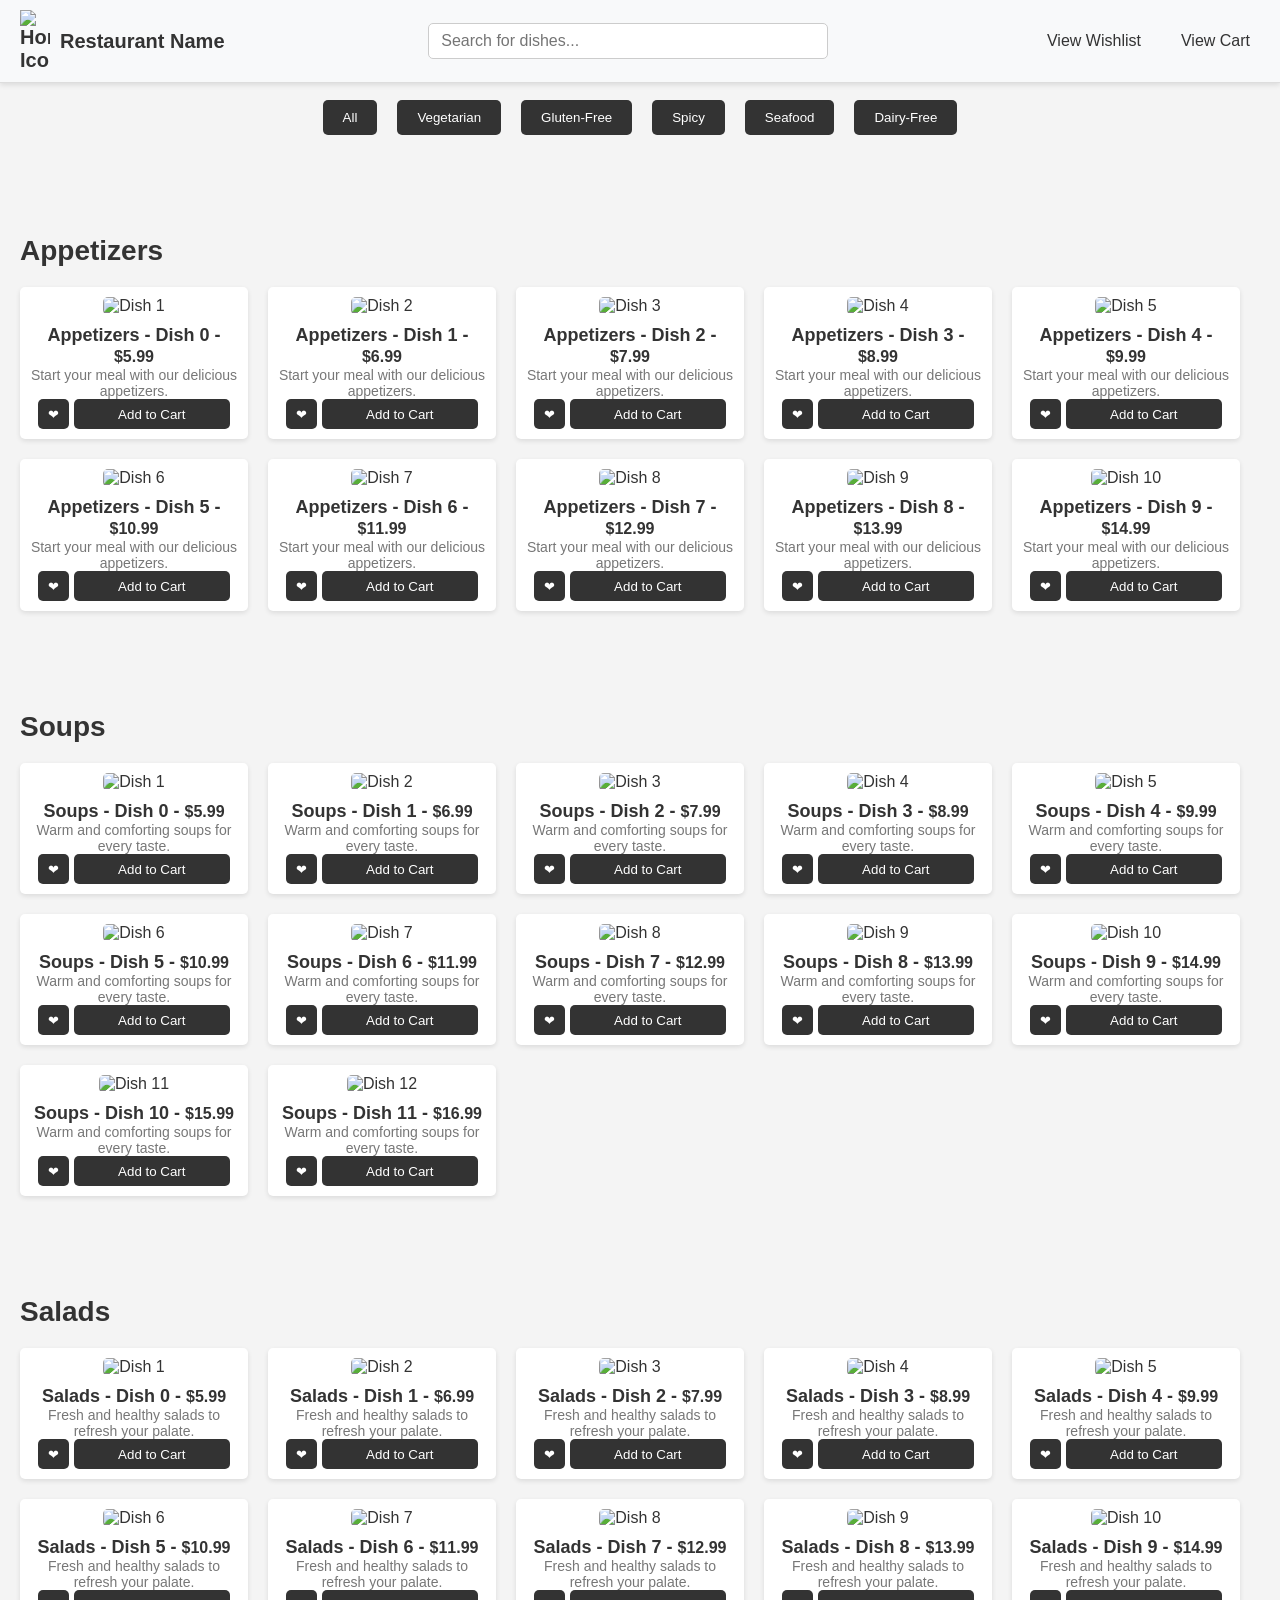
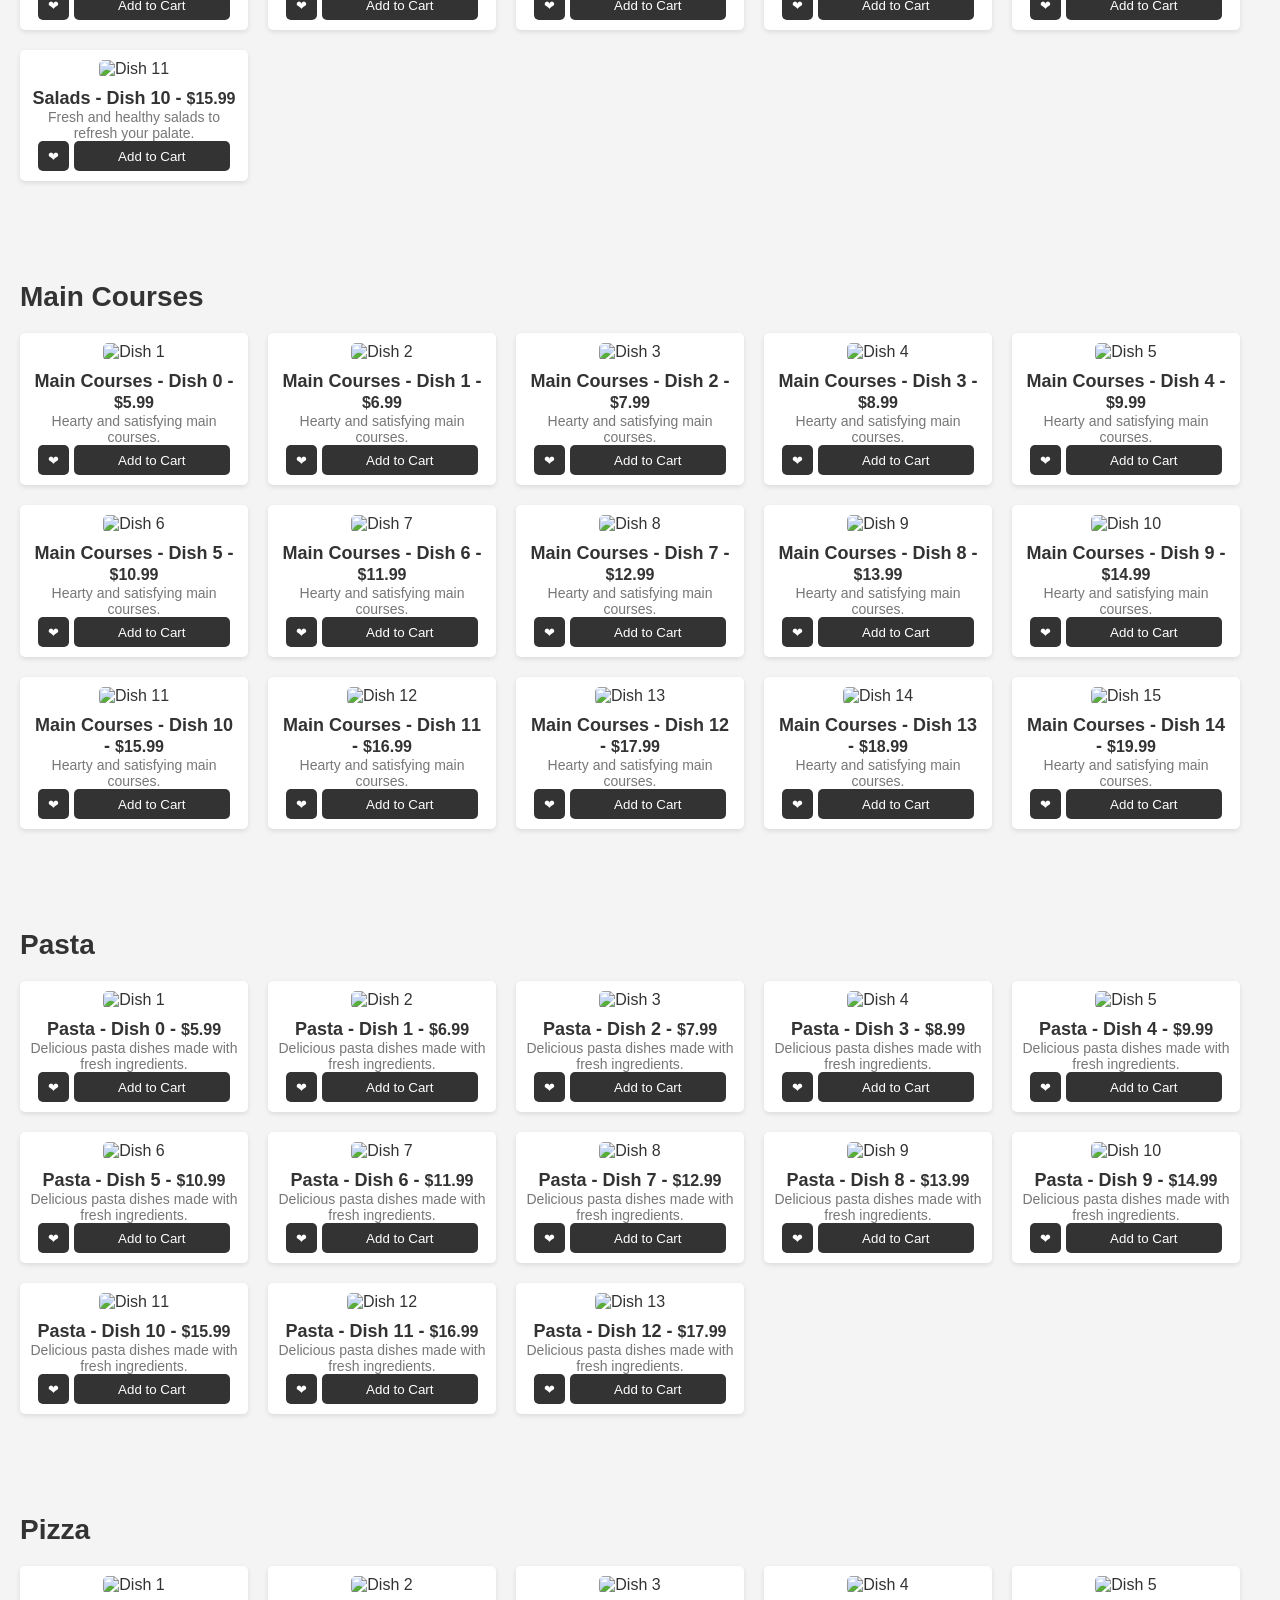
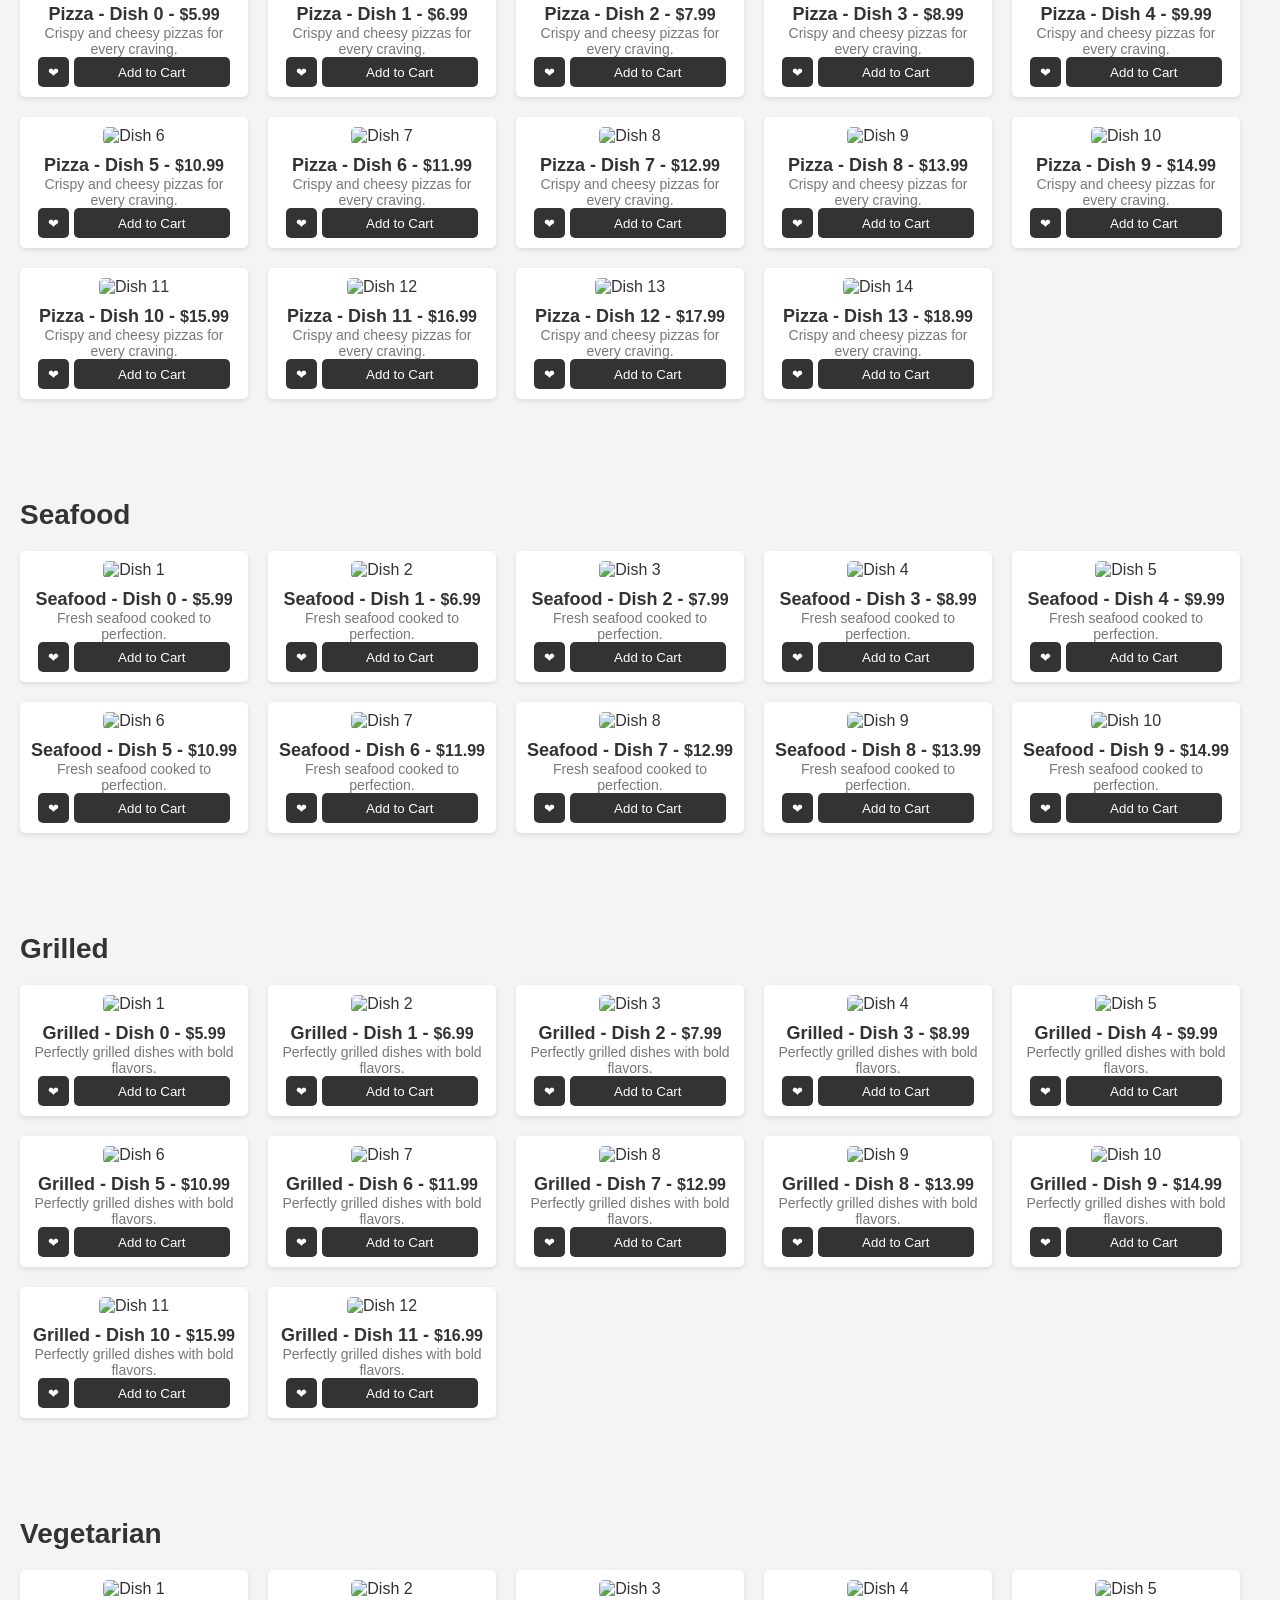
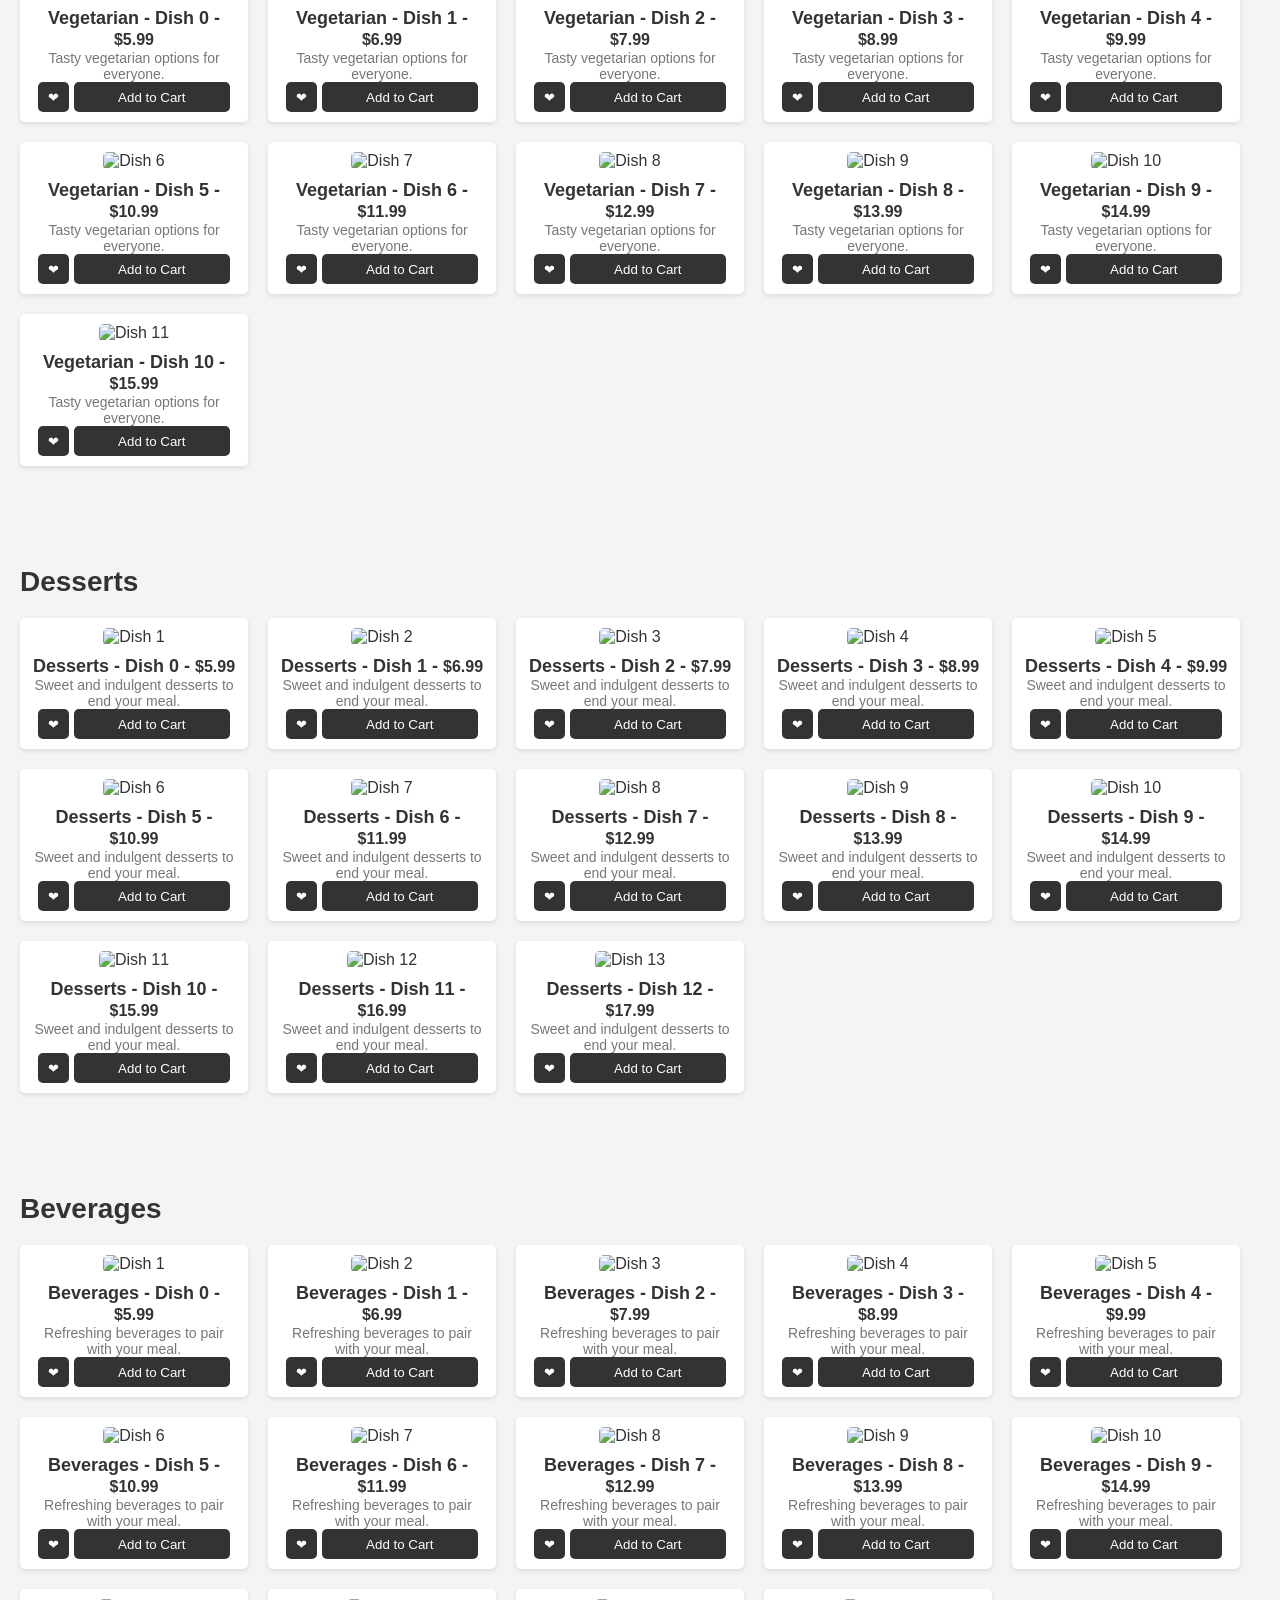
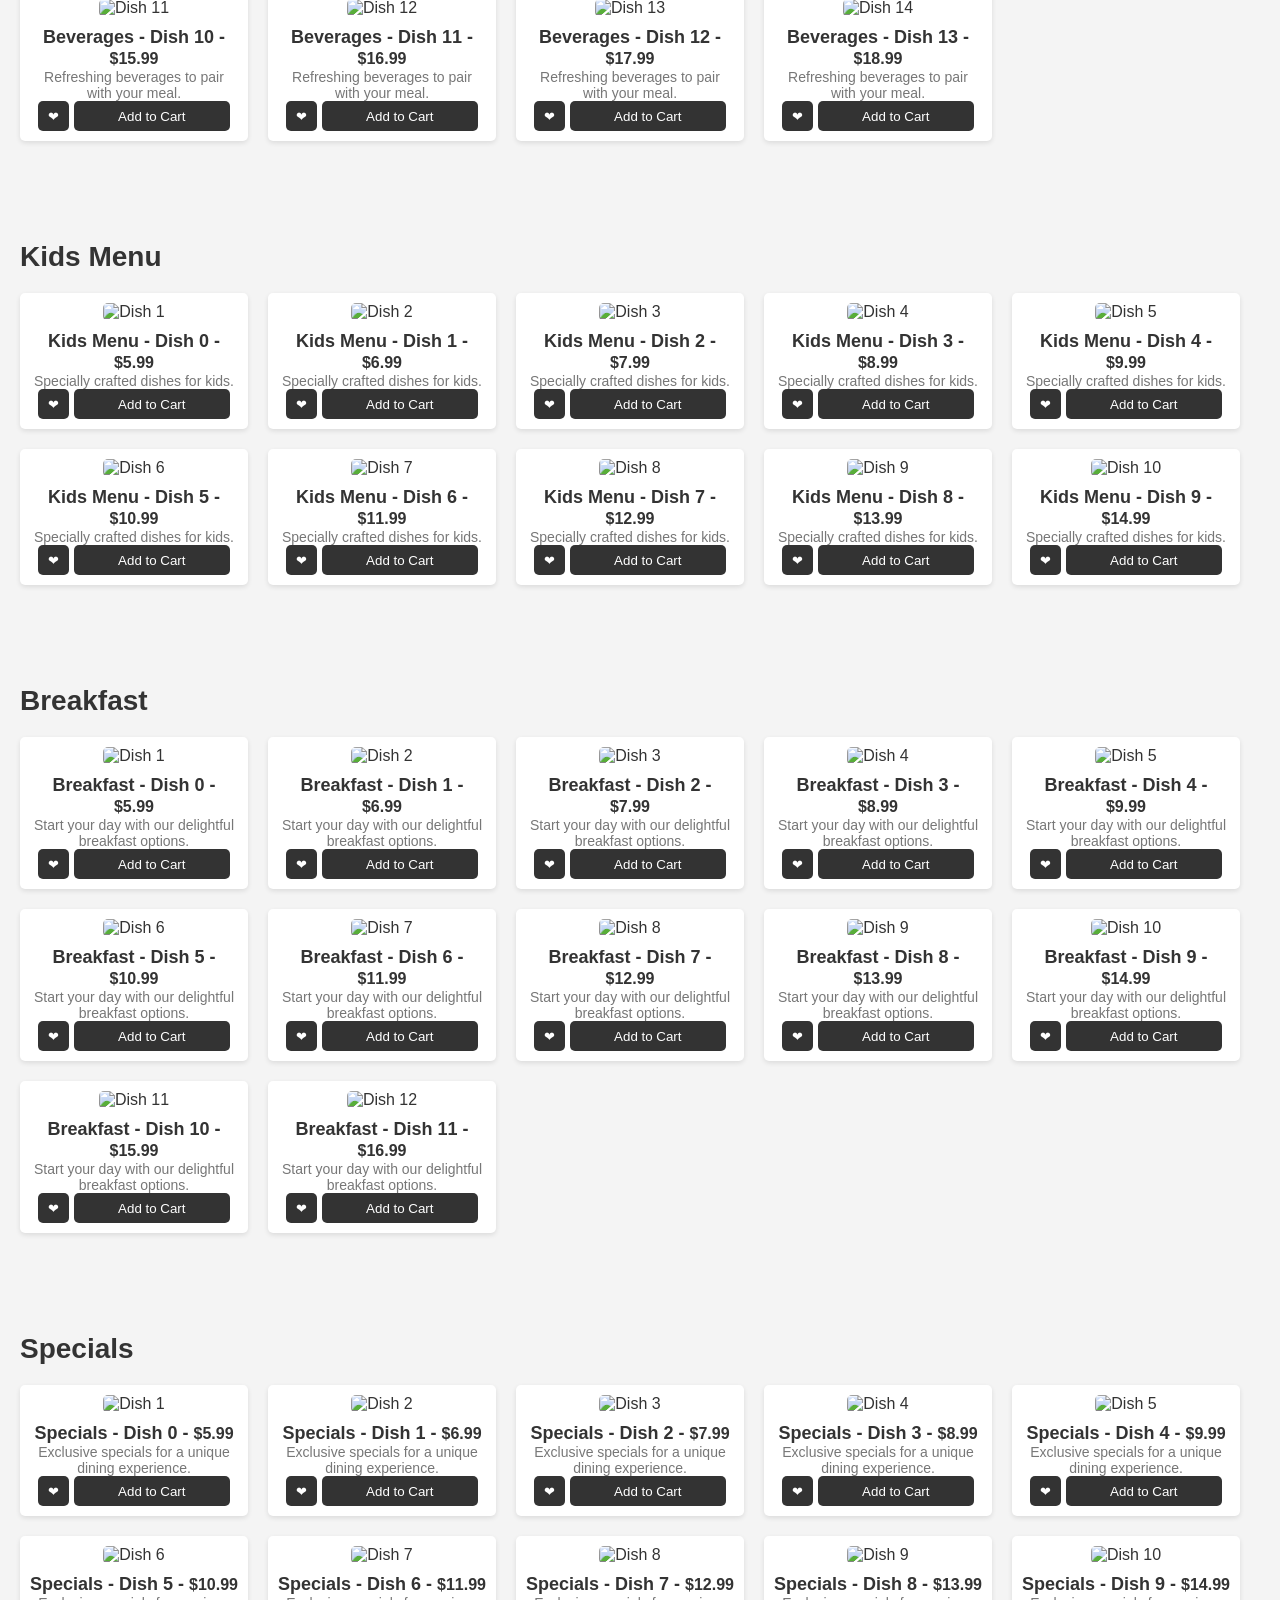
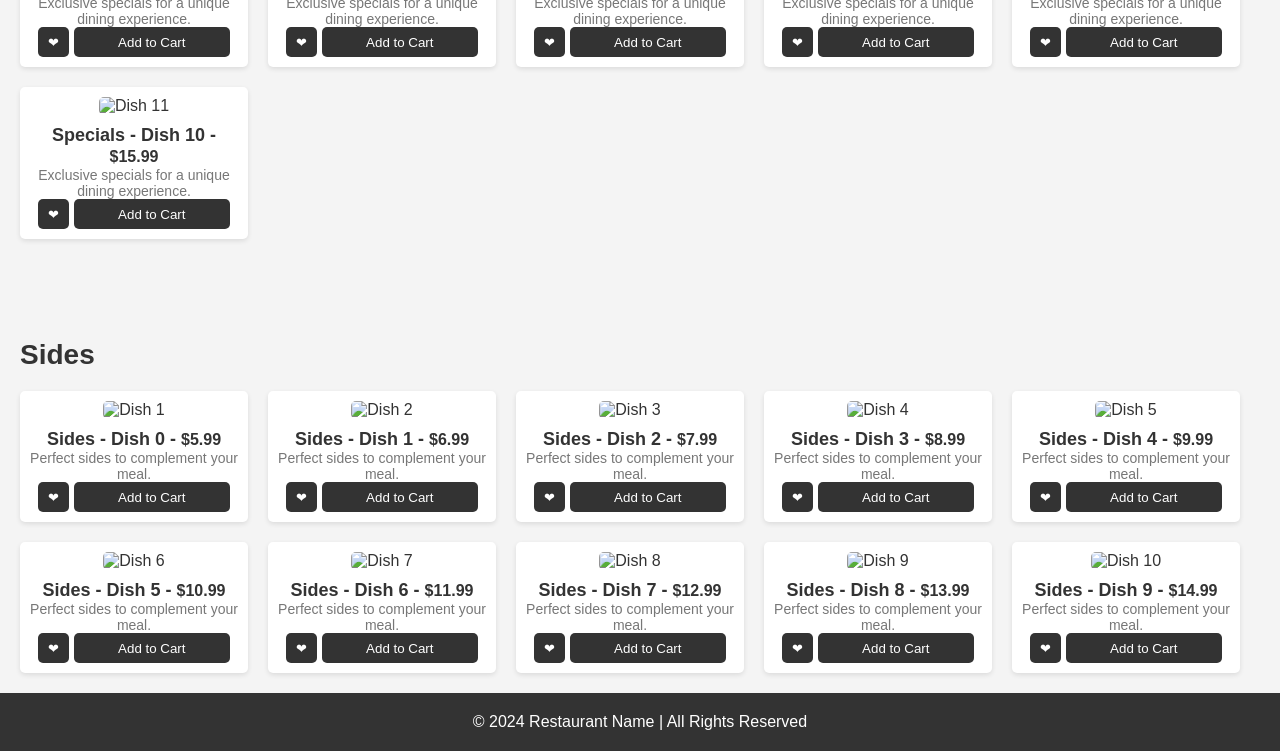
==== index.html @ c481feab "Add files via upload" ====
<!DOCTYPE html>
<html lang="en">
<head>
  <meta charset="UTF-8">
  <meta name="viewport" content="width=device-width, initial-scale=1.0">
  <title>Restaurant Menu</title>
  <link rel="stylesheet" href="styles.css">
  <script src="https://kit.fontawesome.com/a076d05399.js" crossorigin="anonymous"></script>
</head>
<body>

  <!-- Header Section -->
  <header>
    <div class="header-container">
      <div class="logo">
        <a href="#" id="homeIcon">
          <img src="https://via.placeholder.com/30" alt="Home Icon" class="home-icon"> Restaurant Name
        </a>
      </div>
      <div class="search-container">
        <input type="text" id="searchBar" placeholder="Search for dishes...">
      </div>
      <div class="action-icons">
        <button type="button" id="viewWishlist"><i class="fas fa-heart"></i> View Wishlist</button>
        <button type="button" id="viewCart"><i class="fas fa-shopping-cart"></i> View Cart</button>
      </div>
    </div>
  </header>

  <!-- Filter Section -->
  <section class="filters">
    <button type="button" class="filter-btn" data-filter="all">All</button>
    <button type="button" class="filter-btn" data-filter="vegetarian">Vegetarian</button>
    <button type="button" class="filter-btn" data-filter="gluten-free">Gluten-Free</button>
    <button type="button" class="filter-btn" data-filter="spicy">Spicy</button>
    <button type="button" class="filter-btn" data-filter="seafood">Seafood</button>
    <button type="button" class="filter-btn" data-filter="dairy-free">Dairy-Free</button>
  </section>

  <main>
    <!-- Generate 15 Categories Dynamically -->
    <div id="menu">
      <script>
        const categories = ["Appetizers", "Soups", "Salads", "Main Courses", "Pasta", "Pizza", "Seafood", "Grilled", "Vegetarian", "Desserts", "Beverages", "Kids Menu", "Breakfast", "Specials", "Sides"];
        const categoryDescriptions = [
          "Start your meal with our delicious appetizers.",
          "Warm and comforting soups for every taste.",
          "Fresh and healthy salads to refresh your palate.",
          "Hearty and satisfying main courses.",
          "Delicious pasta dishes made with fresh ingredients.",
          "Crispy and cheesy pizzas for every craving.",
          "Fresh seafood cooked to perfection.",
          "Perfectly grilled dishes with bold flavors.",
          "Tasty vegetarian options for everyone.",
          "Sweet and indulgent desserts to end your meal.",
          "Refreshing beverages to pair with your meal.",
          "Specially crafted dishes for kids.",
          "Start your day with our delightful breakfast options.",
          "Exclusive specials for a unique dining experience.",
          "Perfect sides to complement your meal."
        ];
        const imageUrls = [
          "https://via.placeholder.com/150"
        ];
        const prices = [
          5.99, 6.99, 7.99, 8.99, 9.99, 10.99, 11.99, 12.99, 13.99, 14.99, 15.99,
          16.99, 17.99, 18.99, 19.99
        ];
        const dishNames = [
          "Dish", "Dish 2", "Dish 3", "Dish 4", "Dish 5","Dish 6", "Dish 7", "Dish 8", "Dish 9", "Dish 10","Dish 11", "Dish 12", "Dish 13", "Dish 14", "Dish 15"
        ];
        const filterMapping = [
          ["vegetarian", "gluten-free", "spicy", "seafood", "dairy-free", "vegetarian", "gluten-free", "spicy", "seafood", "dairy-free", "vegetarian", "gluten-free", "spicy", "seafood", "dairy-free"],
          ["vegetarian", "gluten-free", "spicy", "seafood", "dairy-free", "vegetarian", "gluten-free", "spicy", "seafood", "dairy-free", "vegetarian", "gluten-free", "spicy", "seafood", "dairy-free"],
          ["vegetarian", "gluten-free", "spicy", "seafood", "dairy-free", "vegetarian", "gluten-free", "spicy", "seafood", "dairy-free", "vegetarian", "gluten-free", "spicy", "seafood", "dairy-free"],
          ["vegetarian", "gluten-free", "spicy", "seafood", "dairy-free", "vegetarian", "gluten-free", "spicy", "seafood", "dairy-free", "vegetarian", "gluten-free", "spicy", "seafood", "dairy-free"],
          ["vegetarian", "gluten-free", "spicy", "seafood", "dairy-free", "vegetarian", "gluten-free", "spicy", "seafood", "dairy-free", "vegetarian", "gluten-free", "spicy", "seafood", "dairy-free"],
          ["vegetarian", "gluten-free", "spicy", "seafood", "dairy-free", "vegetarian", "gluten-free", "spicy", "seafood", "dairy-free", "vegetarian", "gluten-free", "spicy", "seafood", "dairy-free"],
          ["vegetarian", "gluten-free", "spicy", "seafood", "dairy-free", "vegetarian", "gluten-free", "spicy", "seafood", "dairy-free", "vegetarian", "gluten-free", "spicy", "seafood", "dairy-free"],
          ["vegetarian", "gluten-free", "spicy", "seafood", "dairy-free", "vegetarian", "gluten-free", "spicy", "seafood", "dairy-free", "vegetarian", "gluten-free", "spicy", "seafood", "dairy-free"],
          ["vegetarian", "gluten-free", "spicy", "seafood", "dairy-free", "vegetarian", "gluten-free", "spicy", "seafood", "dairy-free", "vegetarian", "gluten-free", "spicy", "seafood", "dairy-free"],
          ["vegetarian", "gluten-free", "spicy", "seafood", "dairy-free", "vegetarian", "gluten-free", "spicy", "seafood", "dairy-free", "vegetarian", "gluten-free", "spicy", "seafood", "dairy-free"],
          ["vegetarian", "gluten-free", "spicy", "seafood", "dairy-free", "vegetarian", "gluten-free", "spicy", "seafood", "dairy-free", "vegetarian", "gluten-free", "spicy", "seafood", "dairy-free"],
          ["vegetarian", "gluten-free", "spicy", "seafood", "dairy-free", "vegetarian", "gluten-free", "spicy", "seafood", "dairy-free", "vegetarian", "gluten-free", "spicy", "seafood", "dairy-free"],
          ["vegetarian", "gluten-free", "spicy", "seafood", "dairy-free", "vegetarian", "gluten-free", "spicy", "seafood", "dairy-free", "vegetarian", "gluten-free", "spicy", "seafood", "dairy-free"],
          ["vegetarian", "gluten-free", "spicy", "seafood", "dairy-free", "vegetarian", "gluten-free", "spicy", "seafood", "dairy-free", "vegetarian", "gluten-free", "spicy", "seafood", "dairy-free"],
          ["vegetarian", "gluten-free", "spicy", "seafood", "dairy-free", "vegetarian", "gluten-free", "spicy", "seafood", "dairy-free", "vegetarian", "gluten-free", "spicy", "seafood", "dairy-free"]
        ];
        const dishesPerCategory = [10, 12, 11, 15, 13, 14, 10, 12, 11, 13, 14, 10, 12, 11, 10];
        let imageCounter = 0 , cd = -1;

        const dishes = categories.map((category, i) => {
          cd++;
          return `
            <section class="menu-category" id="category-${i + 1}">
              <h2>${category}</h2>
              <div class="menu-items">
                ${Array.from({ length: dishesPerCategory[i] }, (_, dishIndex) => {
                  const imageUrl = imageUrls[imageCounter];
                  const price = prices[(imageCounter + dishIndex) % prices.length];
                  const filters = filterMapping[i % filterMapping.length];
                  const filterClass = filters[dishIndex % filters.length];
                  const dishName = dishNames[0];
                  return `
                    <div class="menu-item" data-type="${filterClass}" data-id="${i}-${dishIndex}">                      <img src="${imageUrl}" alt="Dish ${dishIndex + 1}">
                      <div class="item-description">
                        <h3>${category} - ${dishName} ${dishIndex} - <span class="price">$${price.toFixed(2)}</span></h3>
                        <p>${categoryDescriptions[cd]}</p>
                        <button type="button" class="add-to-wishlist"><i class="fas fa-heart"></i>&#10084;</button>
                        <button type="button" class="add-to-cart">Add to Cart</button>
                      </div>
                    </div>`;
                    
                }).join('')}
              </div>
            </section>`;
        });

        document.getElementById('menu').innerHTML = dishes.join('');
      </script>
    </div>
  </main>

  <!-- Wishlist Modal -->
  <div id="wishlist-modal" class="modal">
    <div class="modal-content">
      <span class="close-btn" id="closeWishlist">×</span>
      <h2>Wishlist</h2>
      <ul id="wishlist-items"></ul>
    </div>
  </div>

  <!-- Cart Modal -->
  <div id="cart-modal" class="modal">
    <div class="modal-content">
      <span class="close-btn" id="closeCart">×</span>
      <h2>Cart</h2>
      <ul id="cart-items"></ul>
    </div>
  </div>

  <!-- Footer Section -->
  <footer>
    <p>© 2024 Restaurant Name | All Rights Reserved</p>
  </footer>

  <script src="script.js"></script>
</body>
</html>
---- styles.css ----
* {
    margin: 0;
    padding: 0;
    box-sizing: border-box;
  }
  
  body {
    font-family: 'Arial', sans-serif;
    background-color: #f4f4f4;
    color: #333;
    padding-top: 80px;
  }

  /* Header Container */
  .header-container {
  display: flex;
  align-items: center;
  justify-content: space-between;
  background-color: #f8f9fa;
  padding: 10px 20px;
  border-bottom: 1px solid #ddd;
  position: fixed;
  top: 0;
  left: 0;
  width: 100%;
  z-index: 1000; /* Ensures the header stays on top */
  box-shadow: 0 2px 5px rgba(0, 0, 0, 0.1);
}
  
  /* Logo Section */
  .logo a {
    display: flex;
    align-items: center;
    text-decoration: none;
    color: #333;
    font-size: 20px;
    font-weight: bold;
    gap: 10px;
  }
  
  .modal {
    display: none;
    position: fixed;
    z-index: 1000;
    left: 0;
    top: 0;
    width: 100%;
    height: 100%;
    overflow: auto;
    background-color: rgba(0, 0, 0, 0.5);
  }
  
  .modal-content {
    background-color: black;
    margin: 10% auto;
    padding: 20px;
    width: 80%;
    border-radius: 5px;
    box-shadow: 0 2px 10px rgba(0, 0, 0, 0.1);
  }
  
  /* Search Bar */
  .search-container {
    flex-grow: 1;
    margin: 0 20px;
    display: flex;
    justify-content: center;
  }
  
  #searchBar {
    width: 100%;
    max-width: 400px;
    padding: 8px 12px;
    border: 1px solid #ccc;
    border-radius: 5px;
    font-size: 16px;
  }
  
  /* Action Icons (Wishlist and Cart) */
  .action-icons {
    display: flex;
    align-items: center;
    gap: 15px;
  }
  
  .action-icons button {
    background-color: transparent;
    border: none;
    cursor: pointer;
    font-size: 16px;
    color: #333;
    display: flex;
    align-items: center;
    gap: 5px;
  }
  
  .action-icons button:hover {
    color: #007bff;
  }
  
  .action-icons i {
    font-size: 20px;
  }
  
  /* Mobile Responsiveness */
  @media (max-width: 768px) {
    .header-container {
      flex-wrap: wrap;
      justify-content: center;
      text-align: center;
    }
  
    .logo,
    .search-container,
    .action-icons {
      margin-bottom: 10px;
    }
  }
  
  
  .filters {
    display: flex;
    justify-content: center;
    margin: 20px 0;
  }
  
  .filter-btn {
    background-color: #333;
    color: white;
    border: none;
    padding: 10px 20px;
    margin: 0 10px;
    cursor: pointer;
    border-radius: 5px;
  }
  
  .filter-btn:hover {
    background-color: #555;
  }
  
  .menu-category {
    padding: 80px 20px 20px;
  }
  
  .menu-category h2 {
    font-size: 28px;
    margin-bottom: 20px;
  }
  
  .menu-items {
    display: flex;
    flex-wrap: wrap;
    gap: 20px;
  }
  
  .menu-item {
    background-color: white;
    padding: 10px;
    border-radius: 5px;
    width: calc(20% - 20px);
    box-shadow: 0 2px 5px rgba(0, 0, 0, 0.1);
    text-align: center;
    position: relative;
  }
  
  .menu-item img {
    width: 100%;
    border-radius: 5px;
  }
  
  .item-description {
    margin-top: 10px;
  }
  
  .item-description h3 {
    font-size: 18px;
    font-weight: bold;
  }
  
  .item-description p {
    font-size: 14px;
    color: #777;
  }
  
  .item-description span {
    font-size: 16px;
    font-weight: bold;
    color: #333;
  }
  
  button {
    padding: 5px 10px;
    border-radius: 5px;
    border: none;
    cursor: pointer;
    background-color: #333;
    color: white;
  }
  
  button:hover {
    background-color: #555;
  }
  
  .button-spacing {
    margin-left: 15px; /* Adjust spacing as needed */
  }

  footer {
    text-align: center;
    padding: 20px;
    background-color: #333;
    color: white;
    bottom: 0;
    width: 100%;
  }
  
  .home-icon {
    width: 30px;
    vertical-align: middle;
  }
  
  .dish-details {
    display: none;
    position: fixed;
    top: 0;
    left: 0;
    right: 0;
    bottom: 0;
    background-color: rgba(0, 0, 0, 0.5);
    justify-content: center;
    align-items: center;
  }
  
  .modal-content {
    background-color: white;
    padding: 20px;
    border-radius: 5px;
    width: 80%;
    max-width: 600px;
  }
  
  .close-btn {
    position: absolute;
    top: 10px;
    right: 20px;
    font-size: 30px;
    cursor: pointer;
  }
  /* Existing styles... */

.dish-details {
    display: none;
    position: fixed;
    top: 0;
    left: 0;
    right: 0;
    bottom: 0;
    background-color: rgba(0, 0, 0, 0.5);
    justify-content: center;
    align-items: center;
  }
  
  .modal-content {
    background-color: white;
    padding: 20px;
    border-radius: 5px;
    width: 80%;
    max-width: 600px;
    position: relative;
  }
  
  .close-btn {
    position: absolute;
    top: 10px;
    right: 20px;
    font-size: 30px;
    cursor: pointer;
    color: #333;
  }
  
  .close-btn:hover {
    color: red;
  }

  .add-to-cart{
    height: 30px;
    width: 75%;
  }

  .add-to-wishlist{
    height: 30px;
    width: 15%
  }

  .add-to-wishlist:hover{
    transform: scale(1.2);
  }

  .add-to-cart:hover {
    transform: scale(1.04);
  }
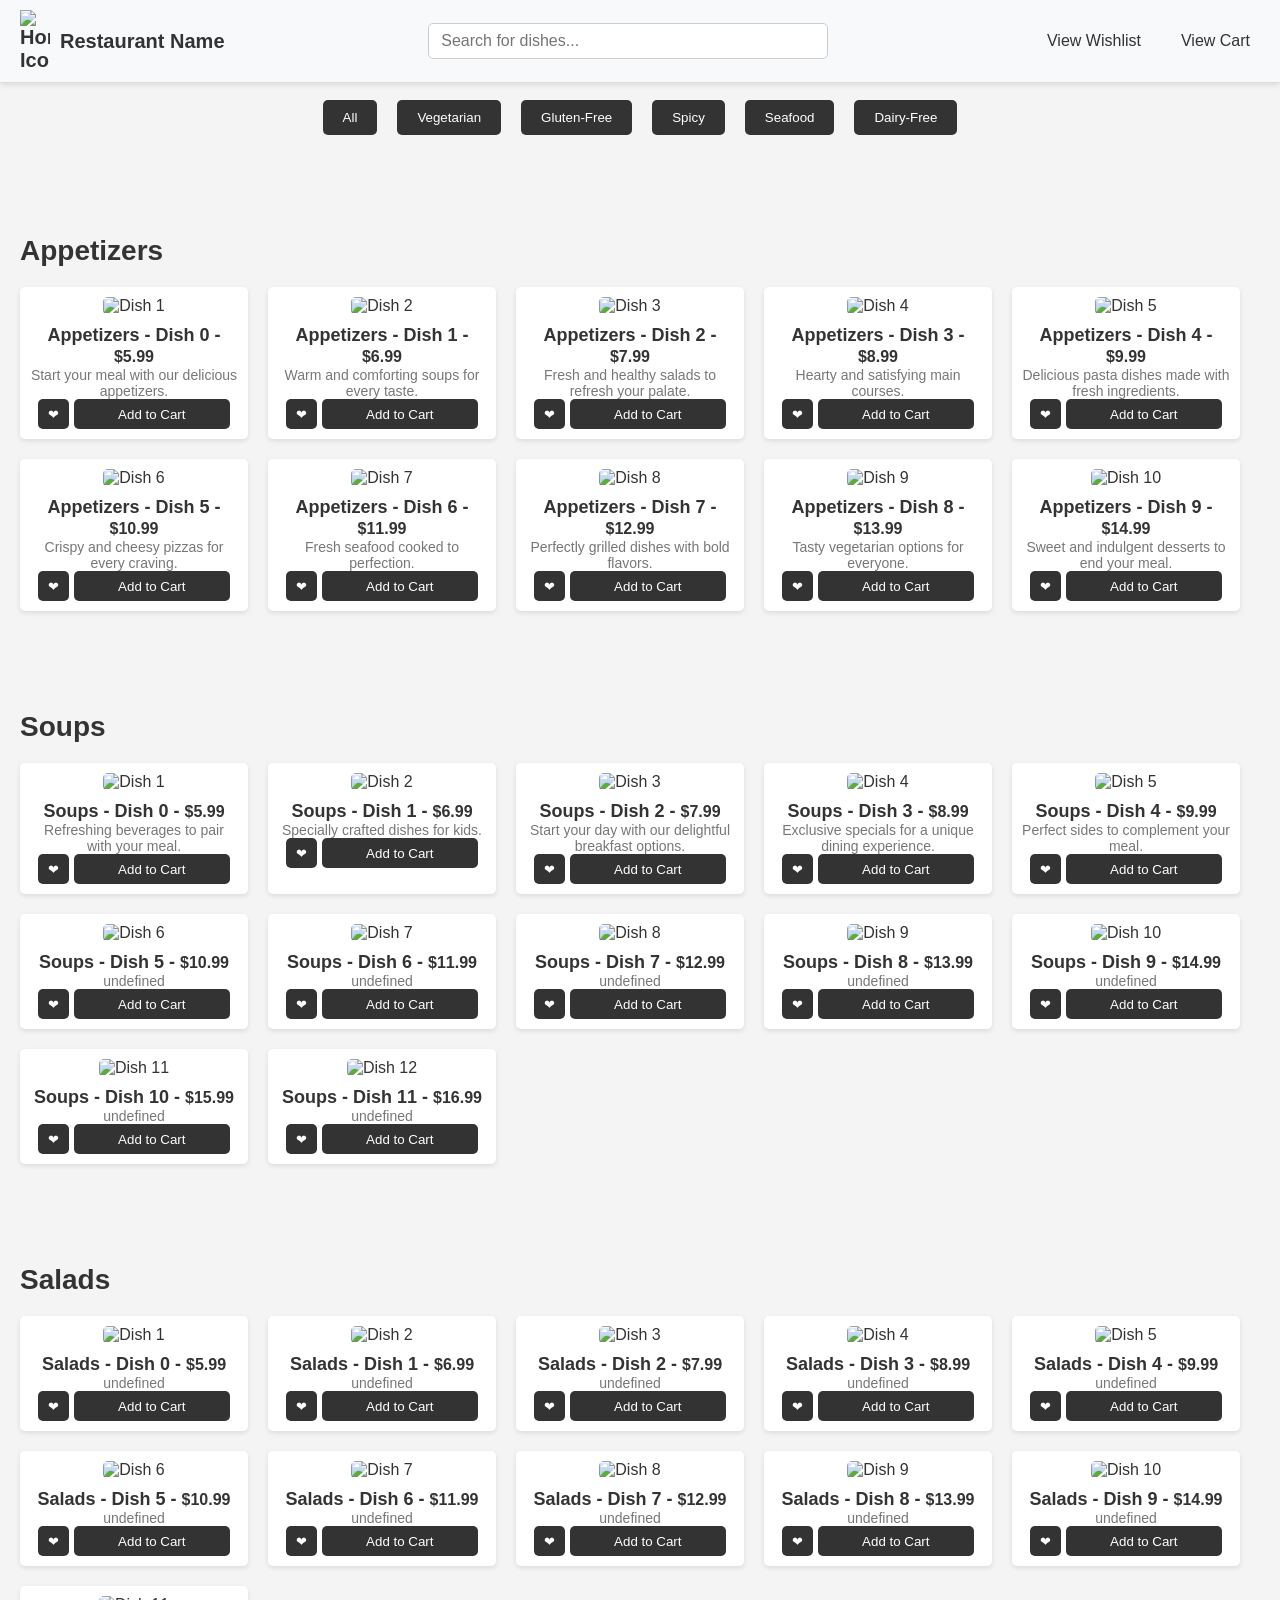
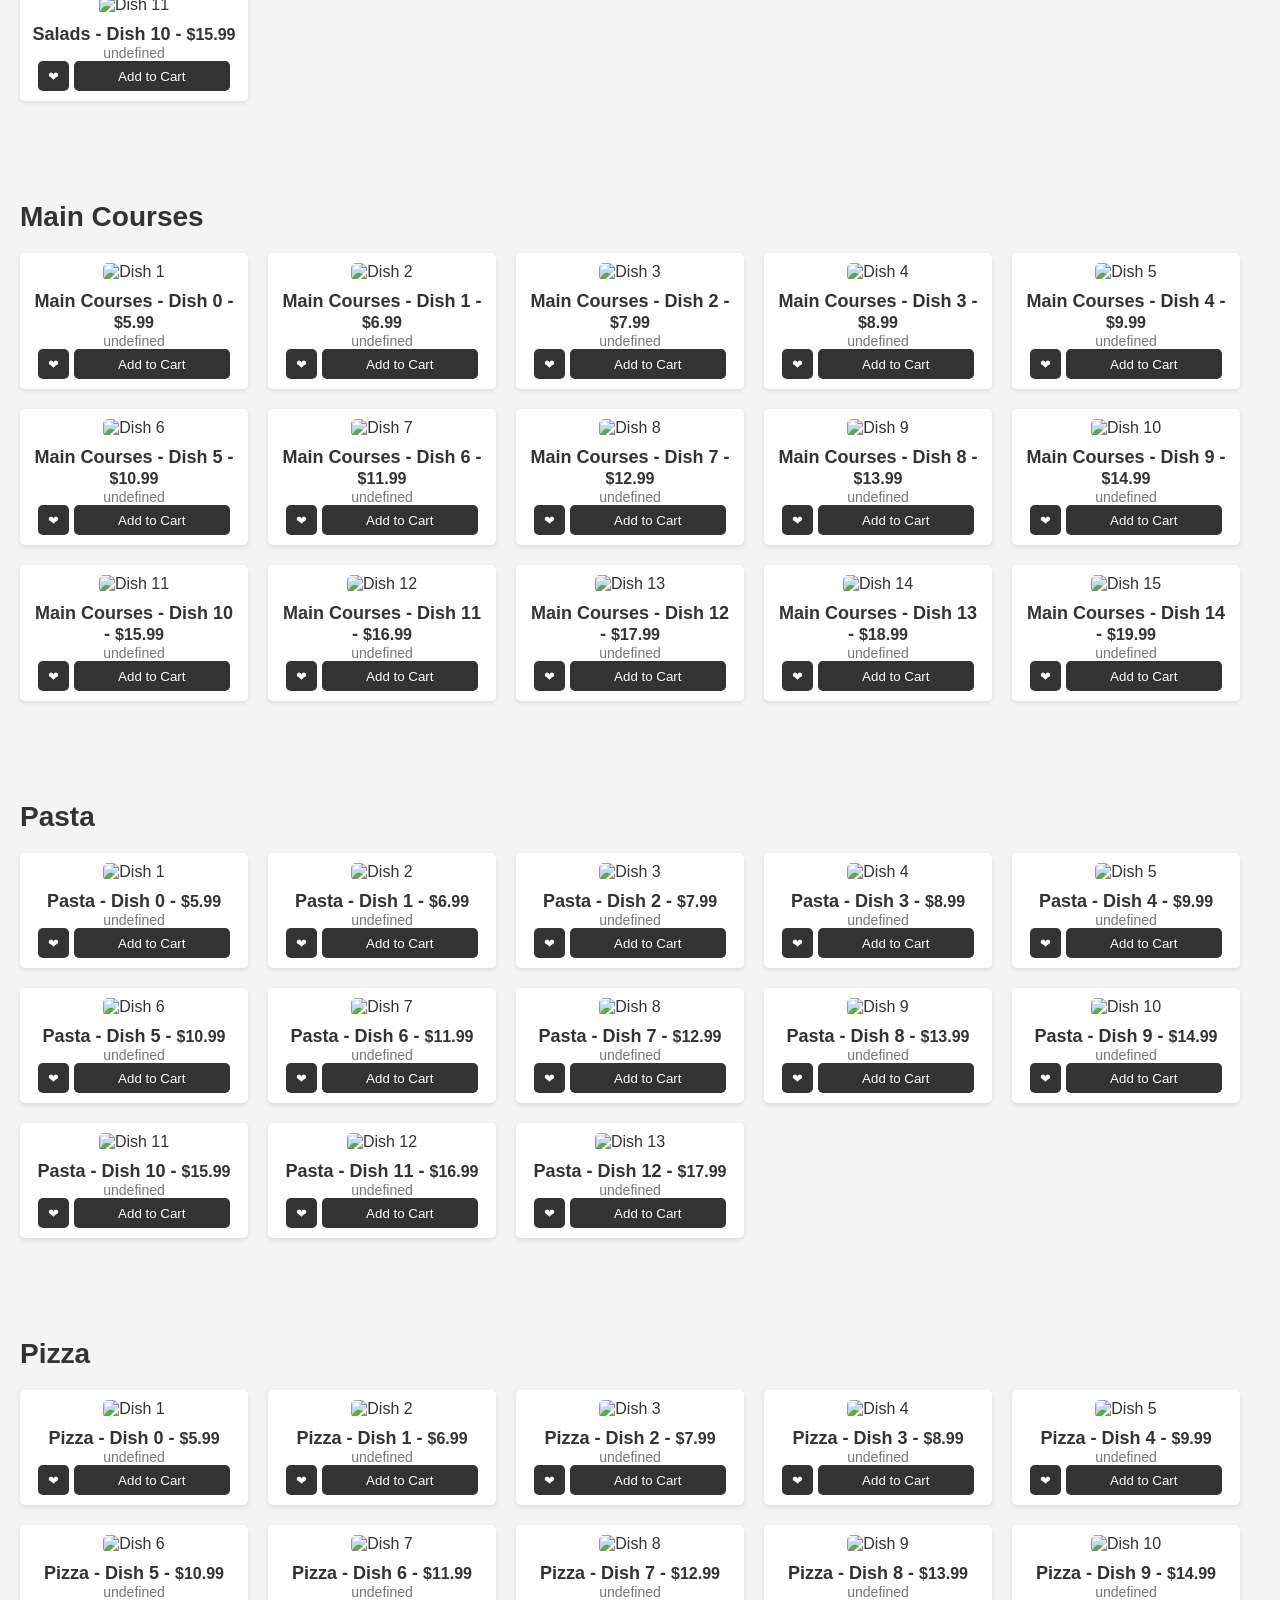
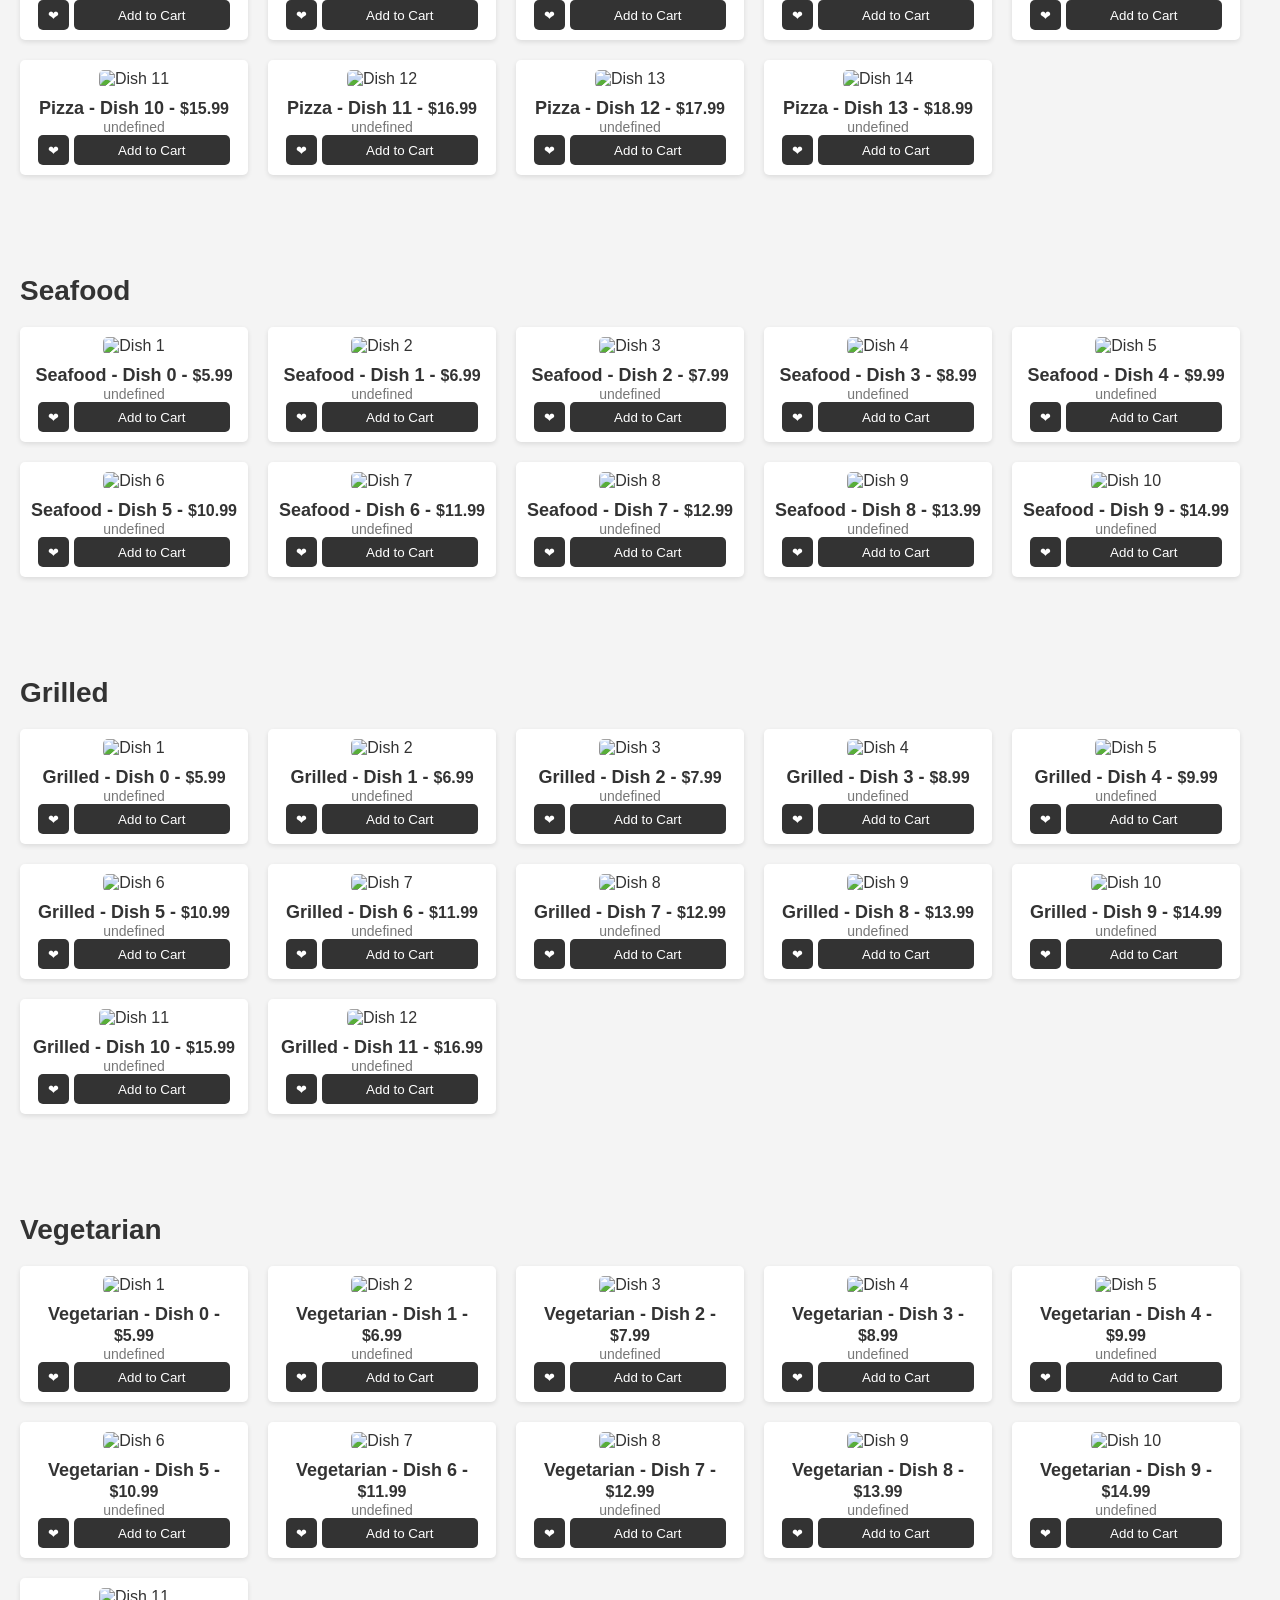
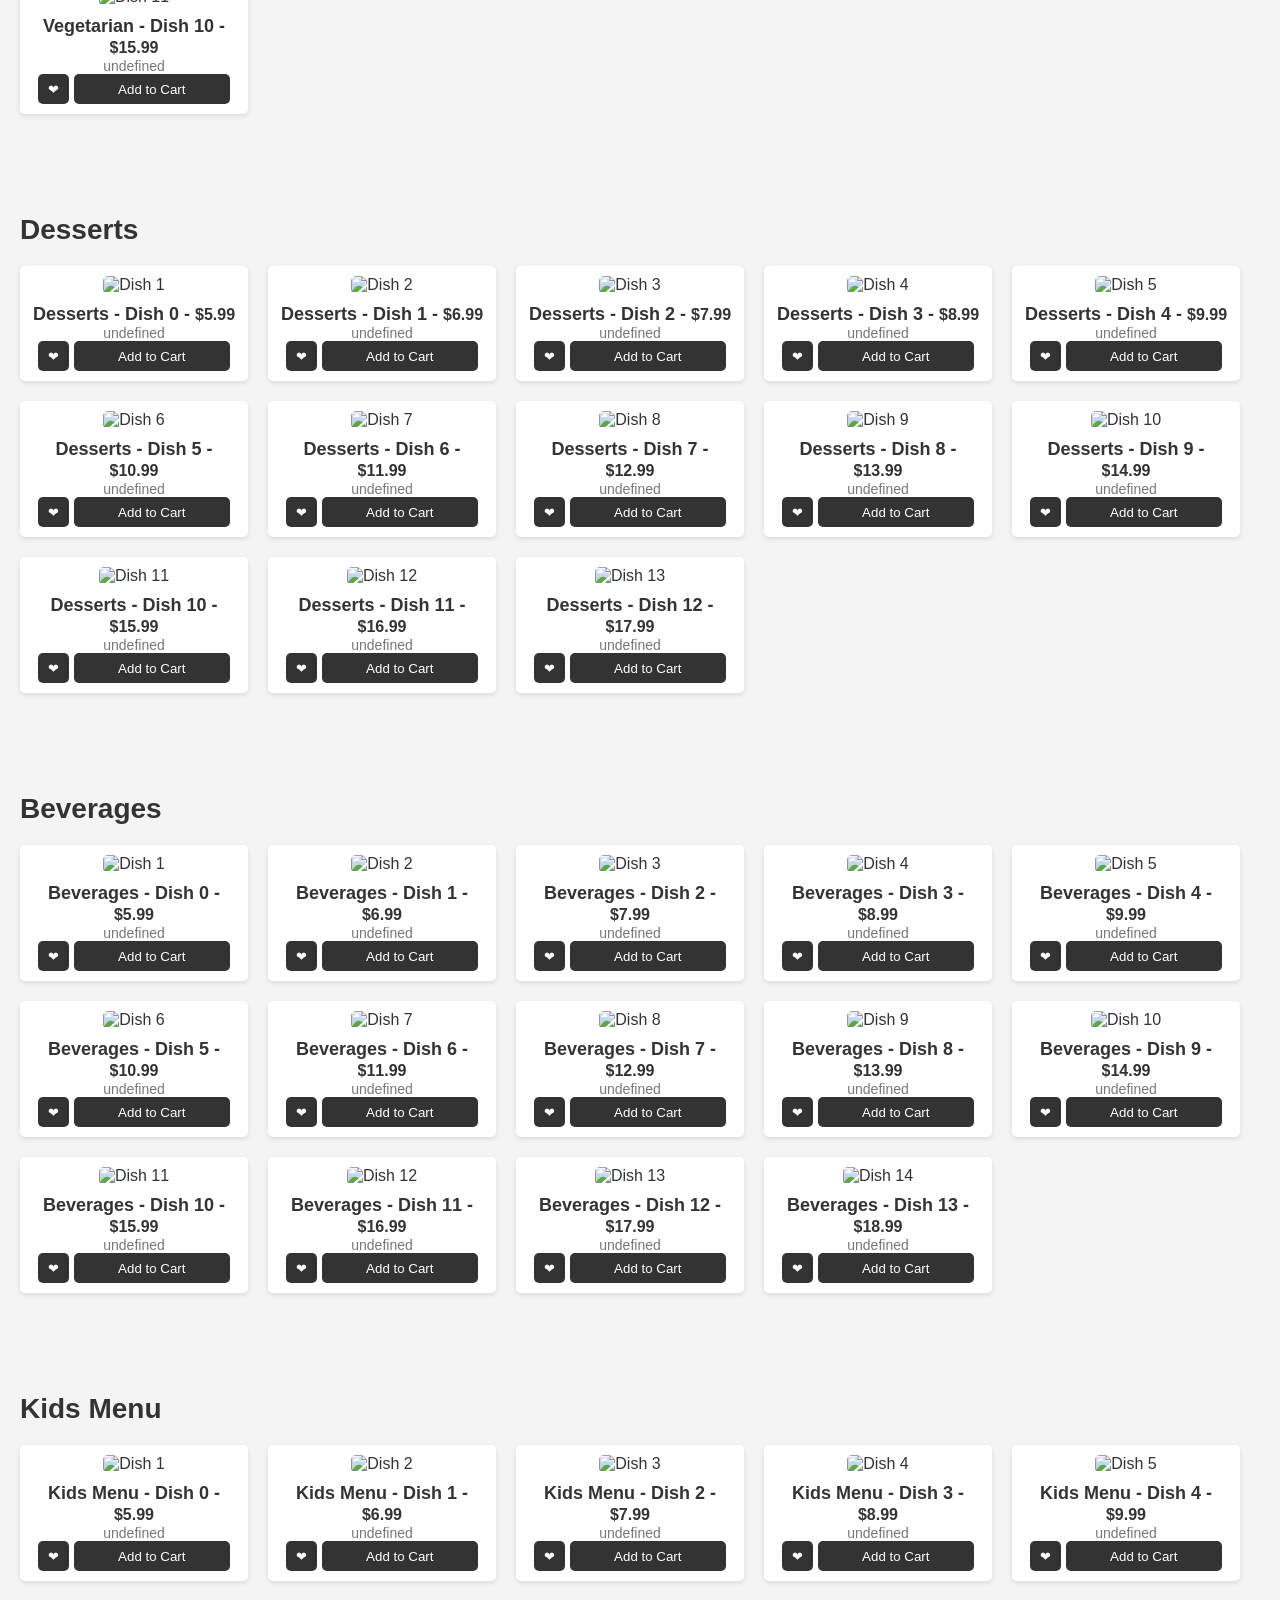
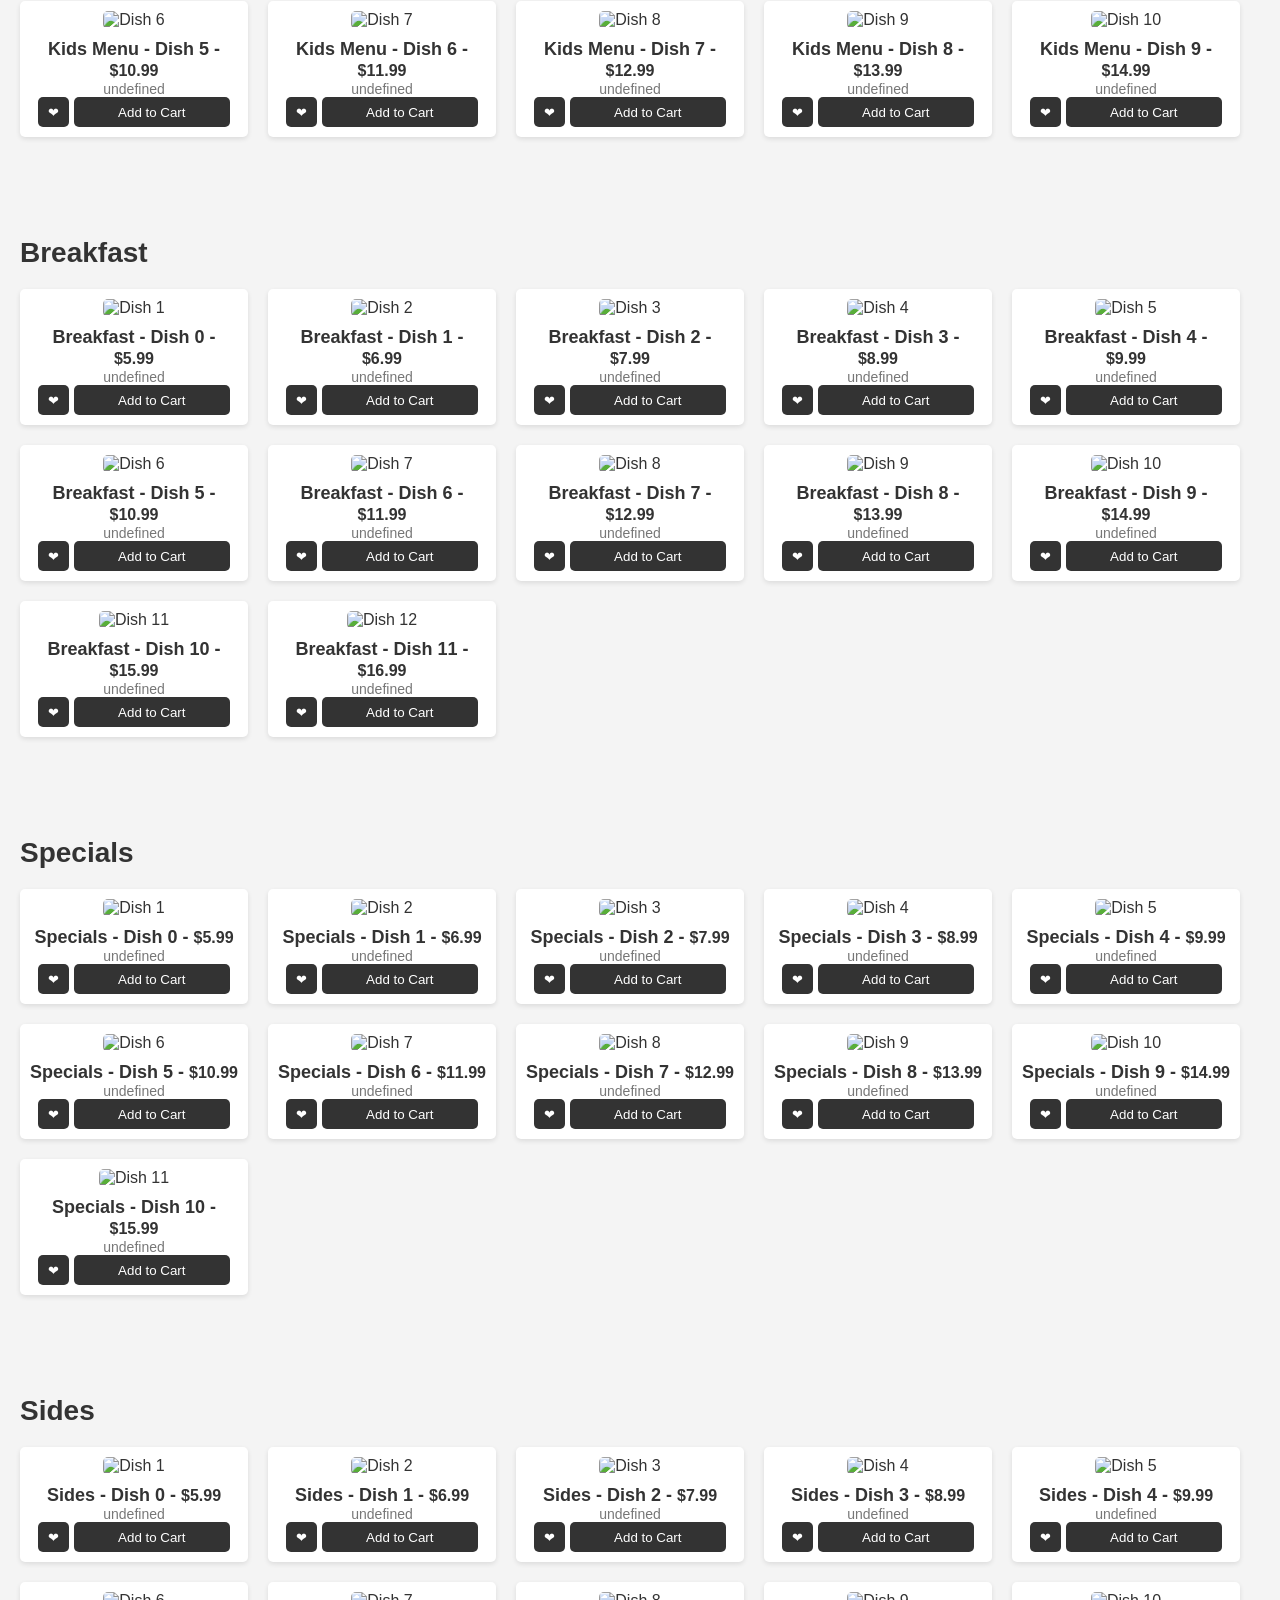
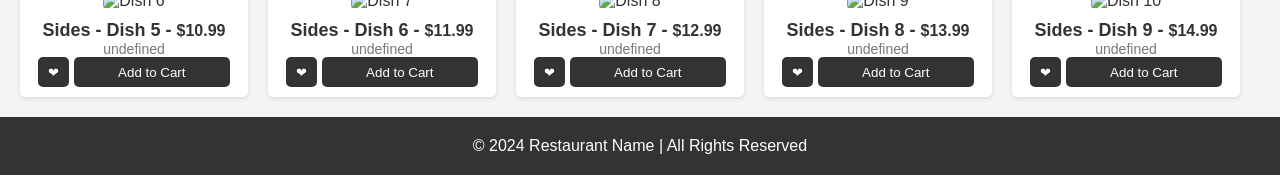
==== commit 3b926744: "index.html" ====
--- a/index.html
+++ b/index.html
@@ -90,7 +90,6 @@
         let imageCounter = 0 , cd = -1;
 
         const dishes = categories.map((category, i) => {
-          cd++;
           return `
             <section class="menu-category" id="category-${i + 1}">
               <h2>${category}</h2>
@@ -101,6 +100,7 @@
                   const filters = filterMapping[i % filterMapping.length];
                   const filterClass = filters[dishIndex % filters.length];
                   const dishName = dishNames[0];
+                  cd++;
                   return `
                     <div class="menu-item" data-type="${filterClass}" data-id="${i}-${dishIndex}">                      <img src="${imageUrl}" alt="Dish ${dishIndex + 1}">
                       <div class="item-description">
@@ -146,4 +146,4 @@
 
   <script src="script.js"></script>
 </body>
-</html>+</html>
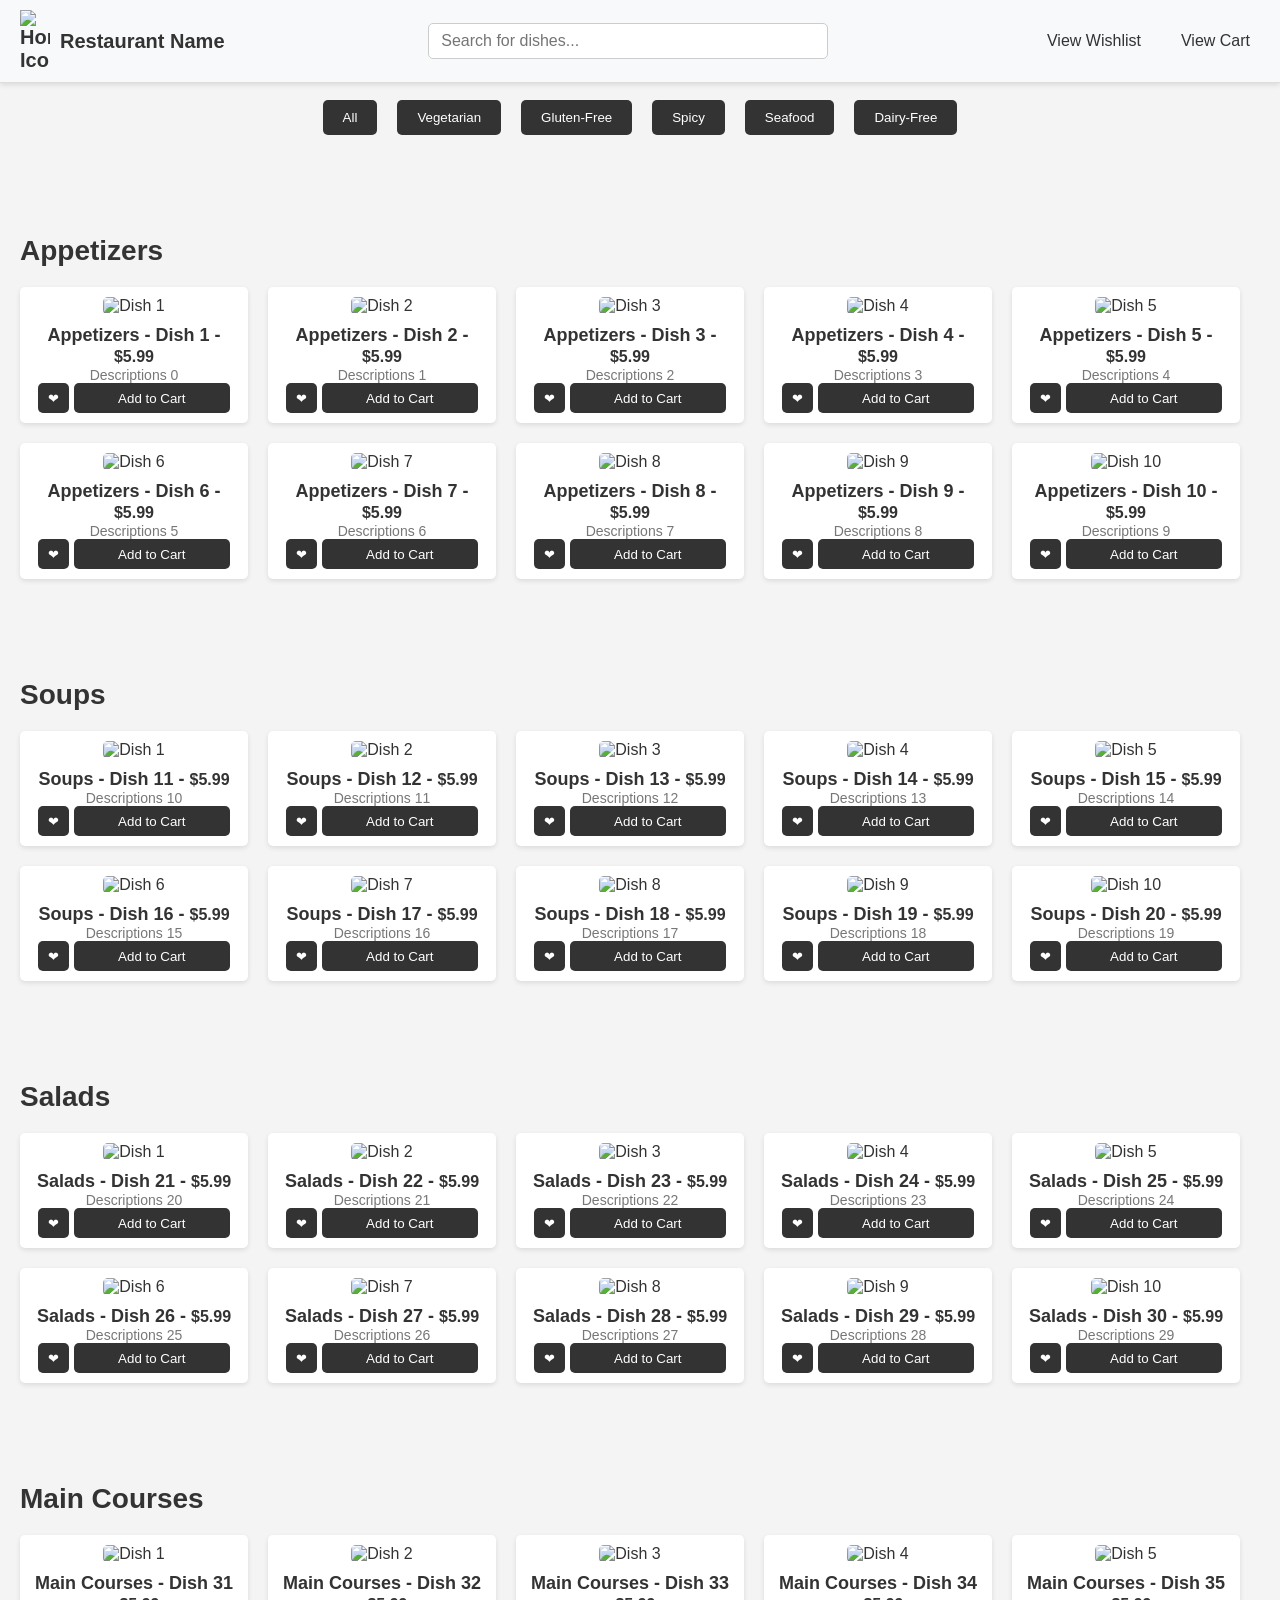
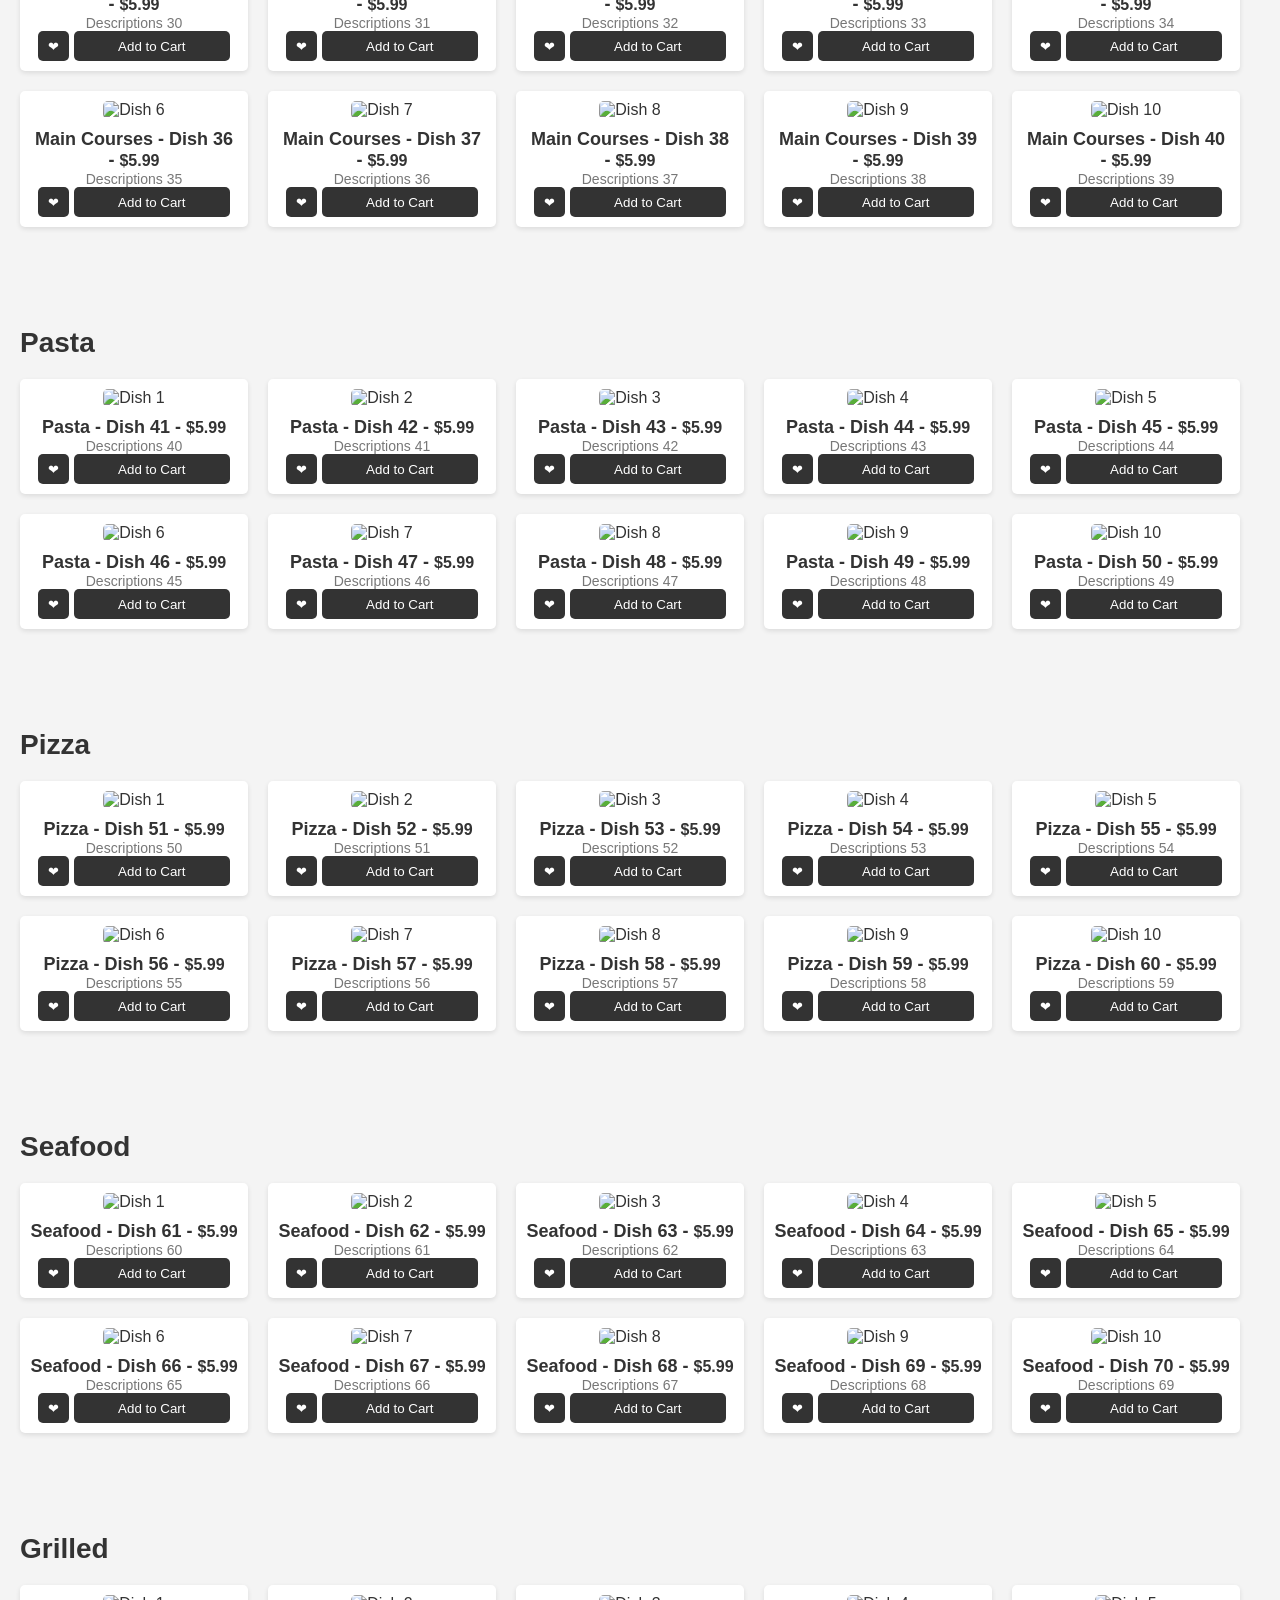
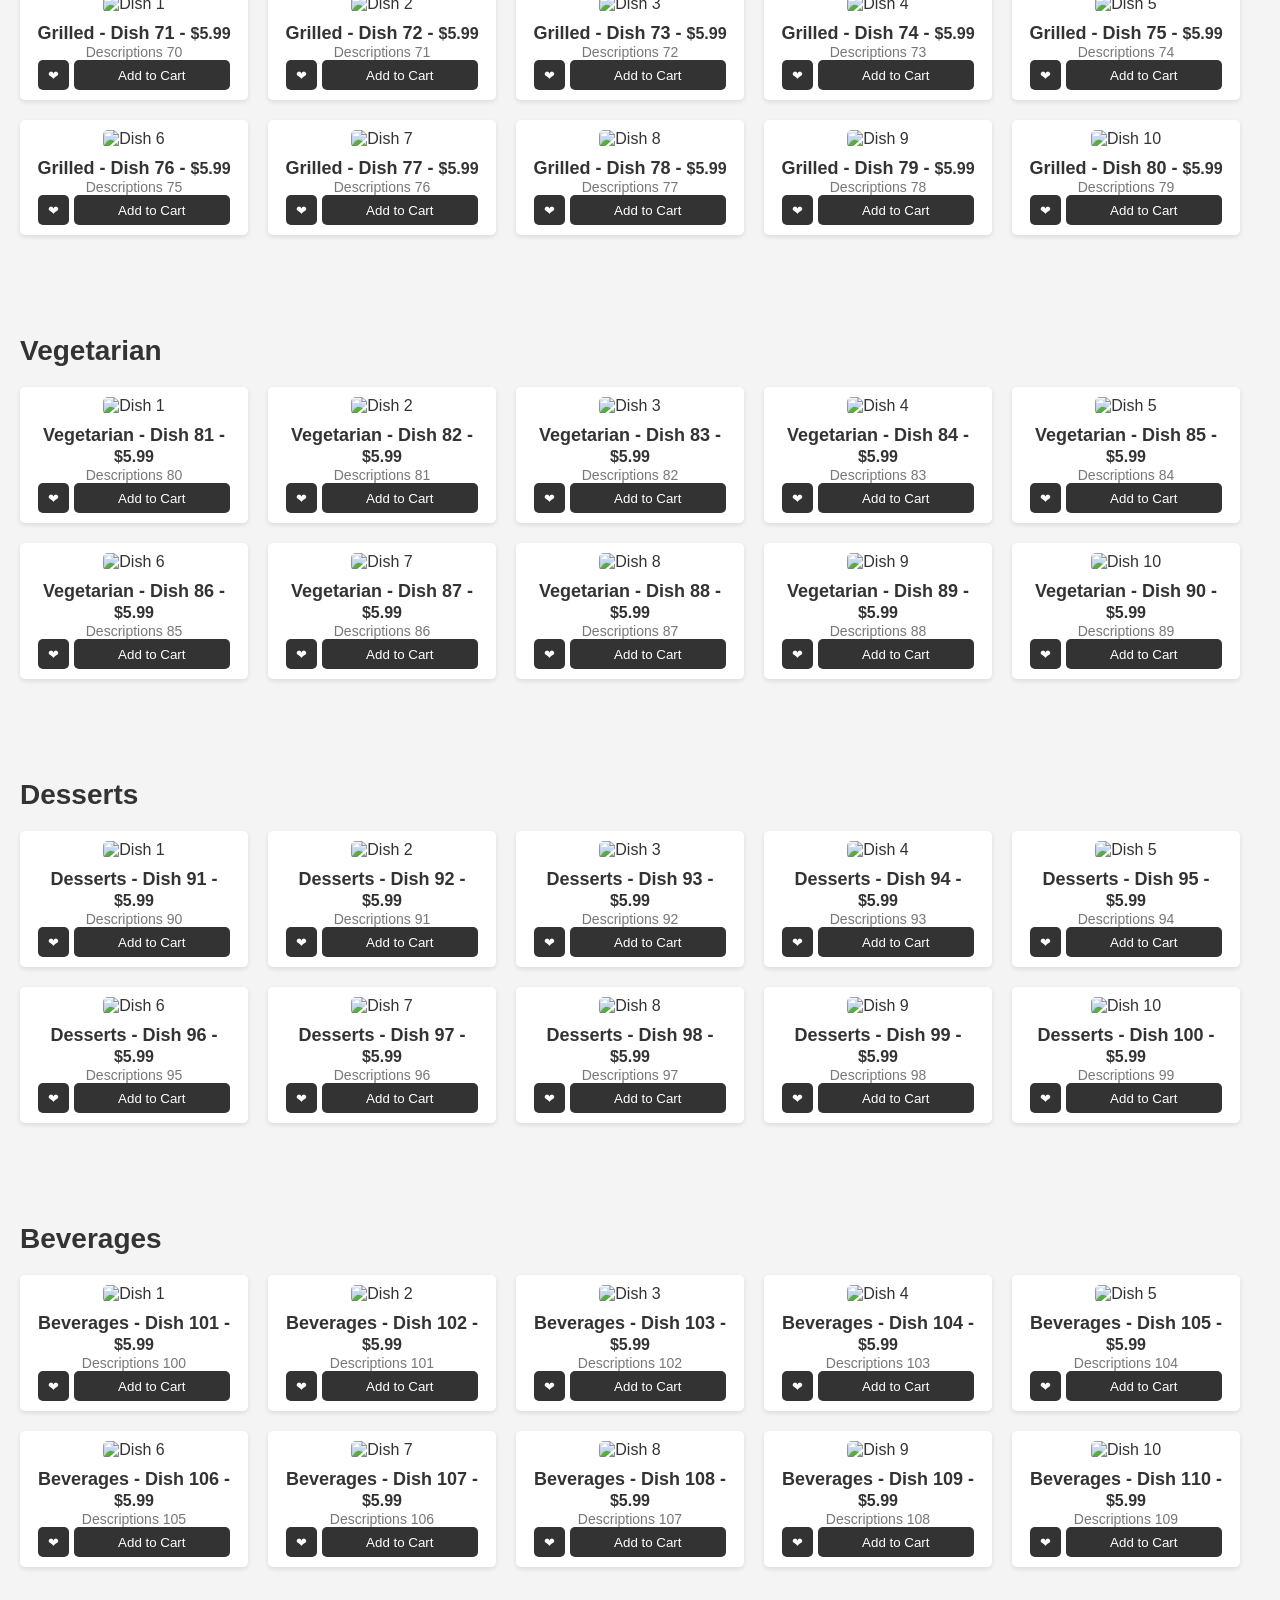
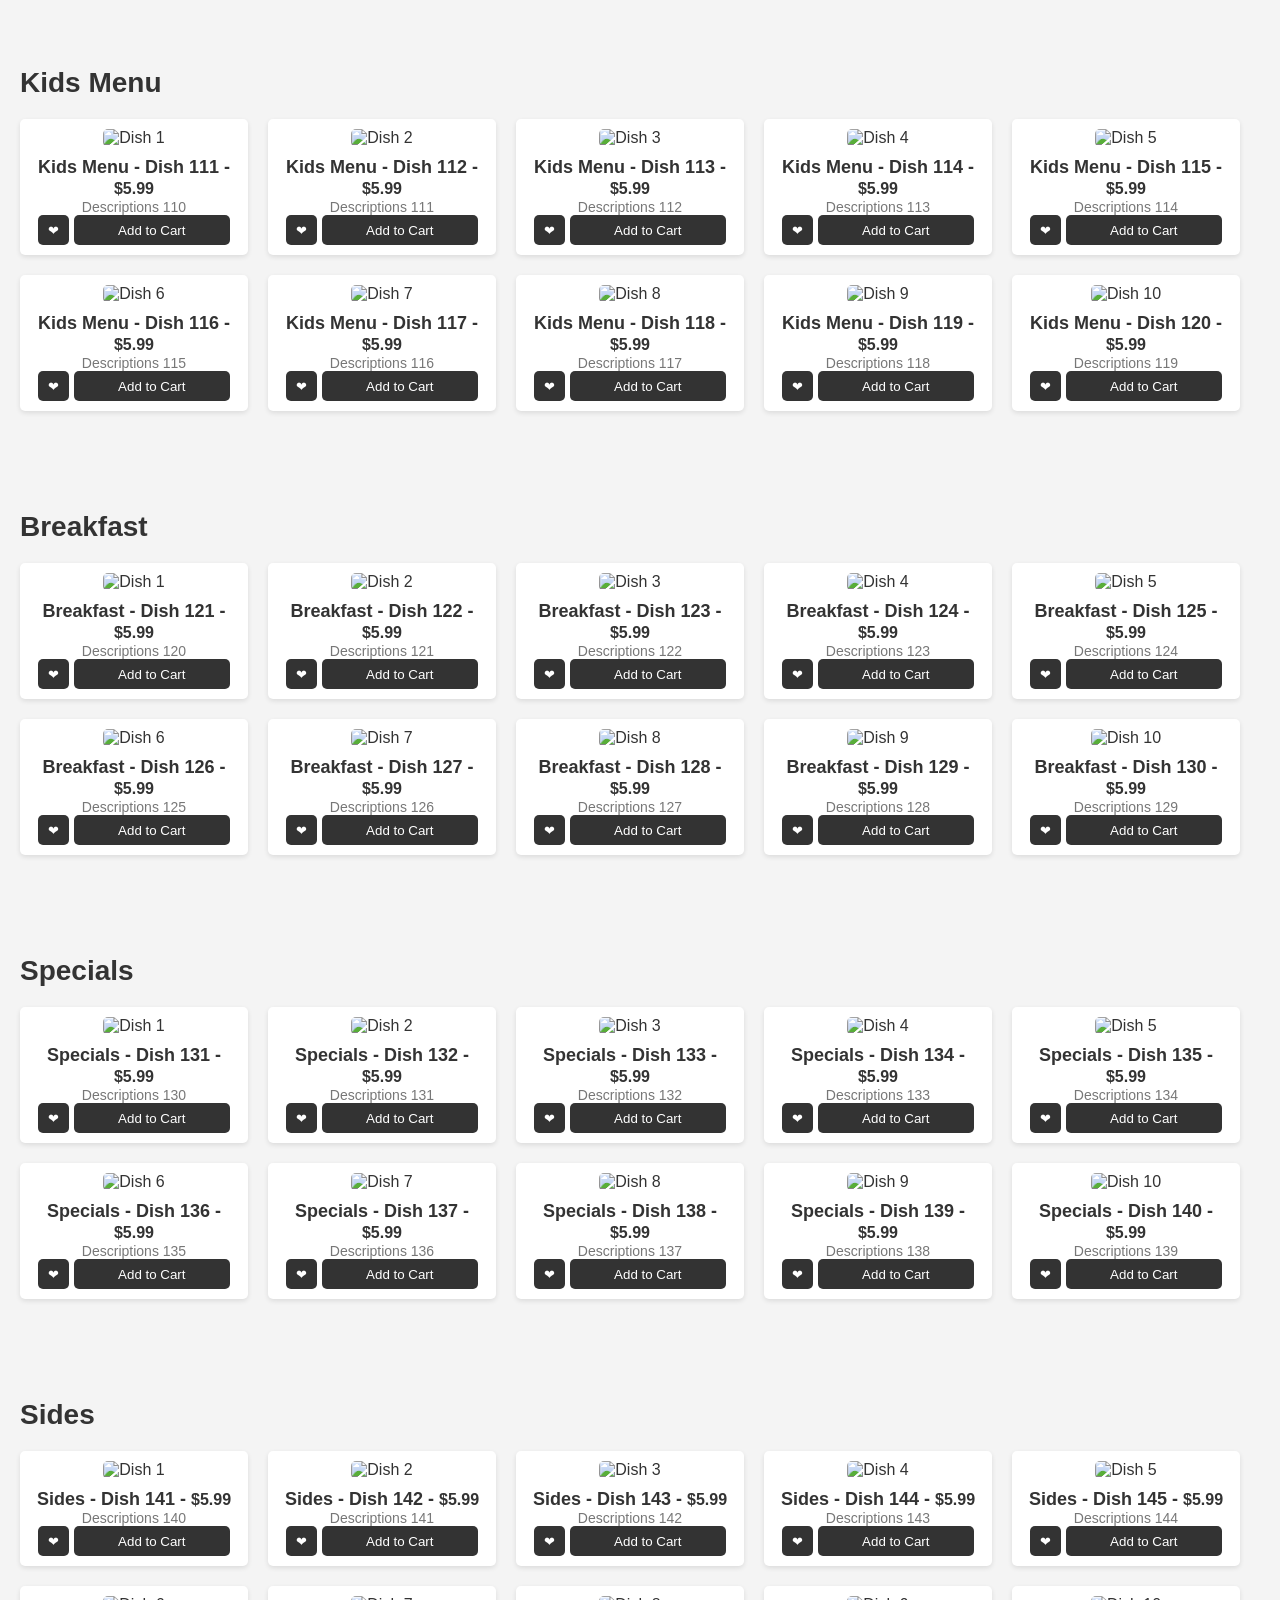
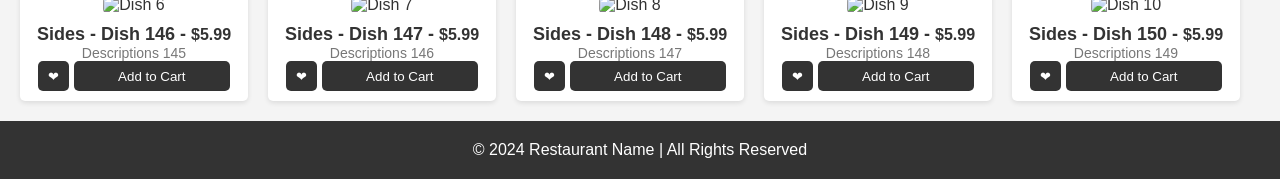
==== commit 31bc9cbc: "Add files via upload" ====
--- a/index.html
+++ b/index.html
@@ -43,32 +43,43 @@
       <script>
         const categories = ["Appetizers", "Soups", "Salads", "Main Courses", "Pasta", "Pizza", "Seafood", "Grilled", "Vegetarian", "Desserts", "Beverages", "Kids Menu", "Breakfast", "Specials", "Sides"];
         const categoryDescriptions = [
-          "Start your meal with our delicious appetizers.",
-          "Warm and comforting soups for every taste.",
-          "Fresh and healthy salads to refresh your palate.",
-          "Hearty and satisfying main courses.",
-          "Delicious pasta dishes made with fresh ingredients.",
-          "Crispy and cheesy pizzas for every craving.",
-          "Fresh seafood cooked to perfection.",
-          "Perfectly grilled dishes with bold flavors.",
-          "Tasty vegetarian options for everyone.",
-          "Sweet and indulgent desserts to end your meal.",
-          "Refreshing beverages to pair with your meal.",
-          "Specially crafted dishes for kids.",
-          "Start your day with our delightful breakfast options.",
-          "Exclusive specials for a unique dining experience.",
-          "Perfect sides to complement your meal."
-        ];
-        const imageUrls = [
-          "https://via.placeholder.com/150"
-        ];
-        const prices = [
-          5.99, 6.99, 7.99, 8.99, 9.99, 10.99, 11.99, 12.99, 13.99, 14.99, 15.99,
-          16.99, 17.99, 18.99, 19.99
-        ];
+  ...(() => {
+    const descriptions = [];
+    for (let i = 0; i < 150; i++) {
+      descriptions.push("Descriptions "+i);
+    }
+    return descriptions;
+  })()
+];
+
+const imageUrls = [
+  ...(() => {
+    const urls = [];
+    for (let i = 0; i < 150; i++) {
+      urls.push("https://via.placeholder.com/150"); // Constant URL for each item
+    }
+    return urls;
+  })()
+];
+
+const pricesList = [
+  ...(() => {
+    const prices = [];
+    for (let i = 0; i < 150; i++) {
+      prices.push(5.99); // Constant price for each item
+    }
+    return prices;
+  })()
+];
         const dishNames = [
-          "Dish", "Dish 2", "Dish 3", "Dish 4", "Dish 5","Dish 6", "Dish 7", "Dish 8", "Dish 9", "Dish 10","Dish 11", "Dish 12", "Dish 13", "Dish 14", "Dish 15"
-        ];
+    ...(() => {
+        const dishes = [];
+        for (let i = 1; i <= 150; i++) {
+            dishes.push(`Dish ${i}`);
+        }
+        return dishes;
+    })()
+];
         const filterMapping = [
           ["vegetarian", "gluten-free", "spicy", "seafood", "dairy-free", "vegetarian", "gluten-free", "spicy", "seafood", "dairy-free", "vegetarian", "gluten-free", "spicy", "seafood", "dairy-free"],
           ["vegetarian", "gluten-free", "spicy", "seafood", "dairy-free", "vegetarian", "gluten-free", "spicy", "seafood", "dairy-free", "vegetarian", "gluten-free", "spicy", "seafood", "dairy-free"],
@@ -86,35 +97,38 @@
           ["vegetarian", "gluten-free", "spicy", "seafood", "dairy-free", "vegetarian", "gluten-free", "spicy", "seafood", "dairy-free", "vegetarian", "gluten-free", "spicy", "seafood", "dairy-free"],
           ["vegetarian", "gluten-free", "spicy", "seafood", "dairy-free", "vegetarian", "gluten-free", "spicy", "seafood", "dairy-free", "vegetarian", "gluten-free", "spicy", "seafood", "dairy-free"]
         ];
-        const dishesPerCategory = [10, 12, 11, 15, 13, 14, 10, 12, 11, 13, 14, 10, 12, 11, 10];
-        let imageCounter = 0 , cd = -1;
+        const dishesPerCategory = [10, 10, 10, 10, 10, 10, 10, 10, 10, 10, 10, 10, 10, 10, 10];
+        let constant = -1 , constants = 0;
 
         const dishes = categories.map((category, i) => {
+  return `
+    <section class="menu-category" id="category-${i + 1}">
+      <h2>${category}</h2>
+      <div class="menu-items">
+        ${Array.from({ length: dishesPerCategory[i] }, (_, dishIndex) => {
+          const imageUrl = imageUrls[i * 10 + dishIndex]; // Access the correct URL index
+          const price = pricesList[i * 10 + dishIndex]; // Access the correct price index
+          const filter = filterMapping[i][dishIndex]; // Get the filter from filterMapping
+          const dishName = dishNames[i * 10 + dishIndex]; // Correctly access the dish name
+          const categoryDescription = categoryDescriptions[i * 10 + dishIndex]; // Correctly access the description
+
           return `
-            <section class="menu-category" id="category-${i + 1}">
-              <h2>${category}</h2>
-              <div class="menu-items">
-                ${Array.from({ length: dishesPerCategory[i] }, (_, dishIndex) => {
-                  const imageUrl = imageUrls[imageCounter];
-                  const price = prices[(imageCounter + dishIndex) % prices.length];
-                  const filters = filterMapping[i % filterMapping.length];
-                  const filterClass = filters[dishIndex % filters.length];
-                  const dishName = dishNames[0];
-                  cd++;
-                  return `
-                    <div class="menu-item" data-type="${filterClass}" data-id="${i}-${dishIndex}">                      <img src="${imageUrl}" alt="Dish ${dishIndex + 1}">
-                      <div class="item-description">
-                        <h3>${category} - ${dishName} ${dishIndex} - <span class="price">$${price.toFixed(2)}</span></h3>
-                        <p>${categoryDescriptions[cd]}</p>
-                        <button type="button" class="add-to-wishlist"><i class="fas fa-heart"></i>&#10084;</button>
-                        <button type="button" class="add-to-cart">Add to Cart</button>
-                      </div>
-                    </div>`;
-                    
-                }).join('')}
+            <div class="menu-item" data-type="${filter}" data-id="${i}-${dishIndex}">
+              <img src="${imageUrl}" alt="Dish ${dishIndex + 1}">
+              <div class="item-description">
+                <h3>${category} - ${dishName} - <span class="price">$${price.toFixed(2)}</span></h3>
+                <p>${categoryDescription}</p>
+                <button type="button" class="add-to-wishlist"><i class="fas fa-heart"></i>&#10084;</button>
+                <button type="button" class="add-to-cart">Add to Cart</button>
               </div>
-            </section>`;
-        });
+            </div>`;
+        }).join('')}
+      </div>
+    </section>`;
+});
+
+document.getElementById('menu').innerHTML = dishes.join('');
+
 
         document.getElementById('menu').innerHTML = dishes.join('');
       </script>
@@ -146,4 +160,4 @@
 
   <script src="script.js"></script>
 </body>
-</html>
+</html>
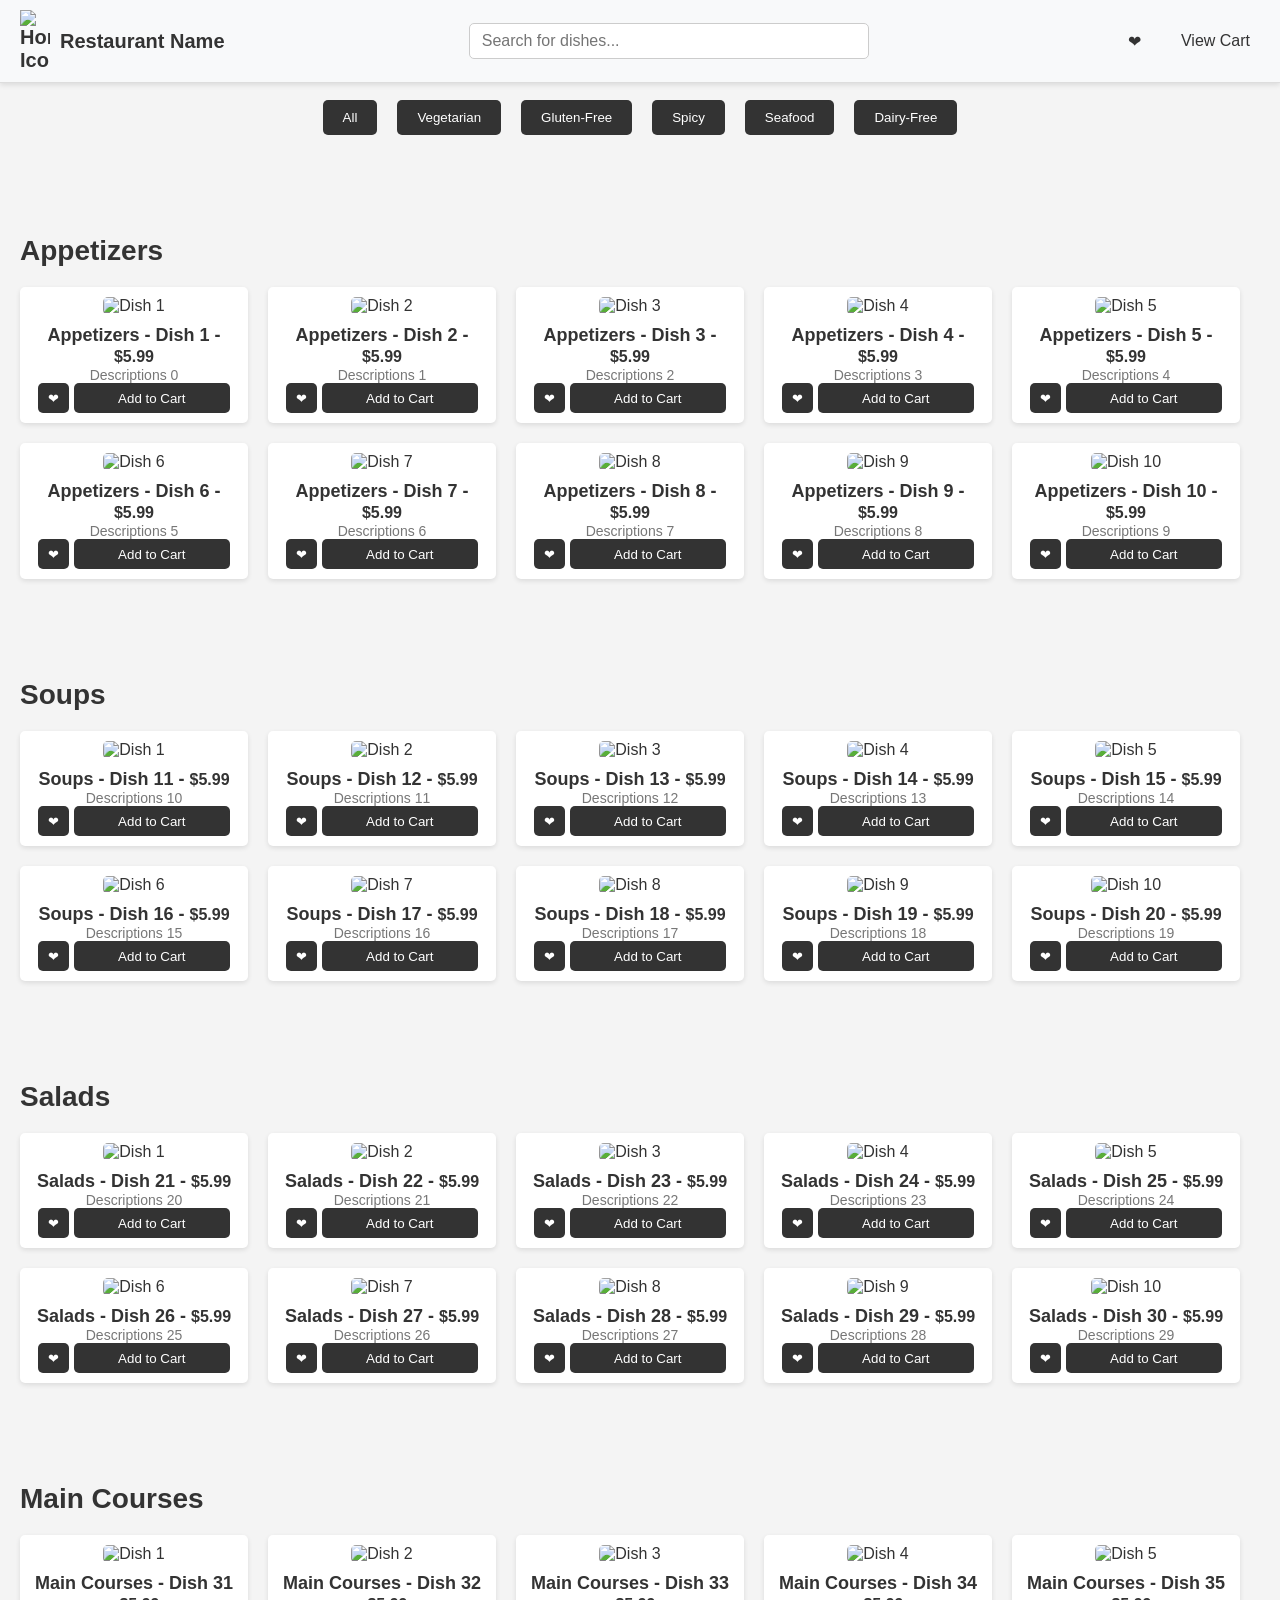
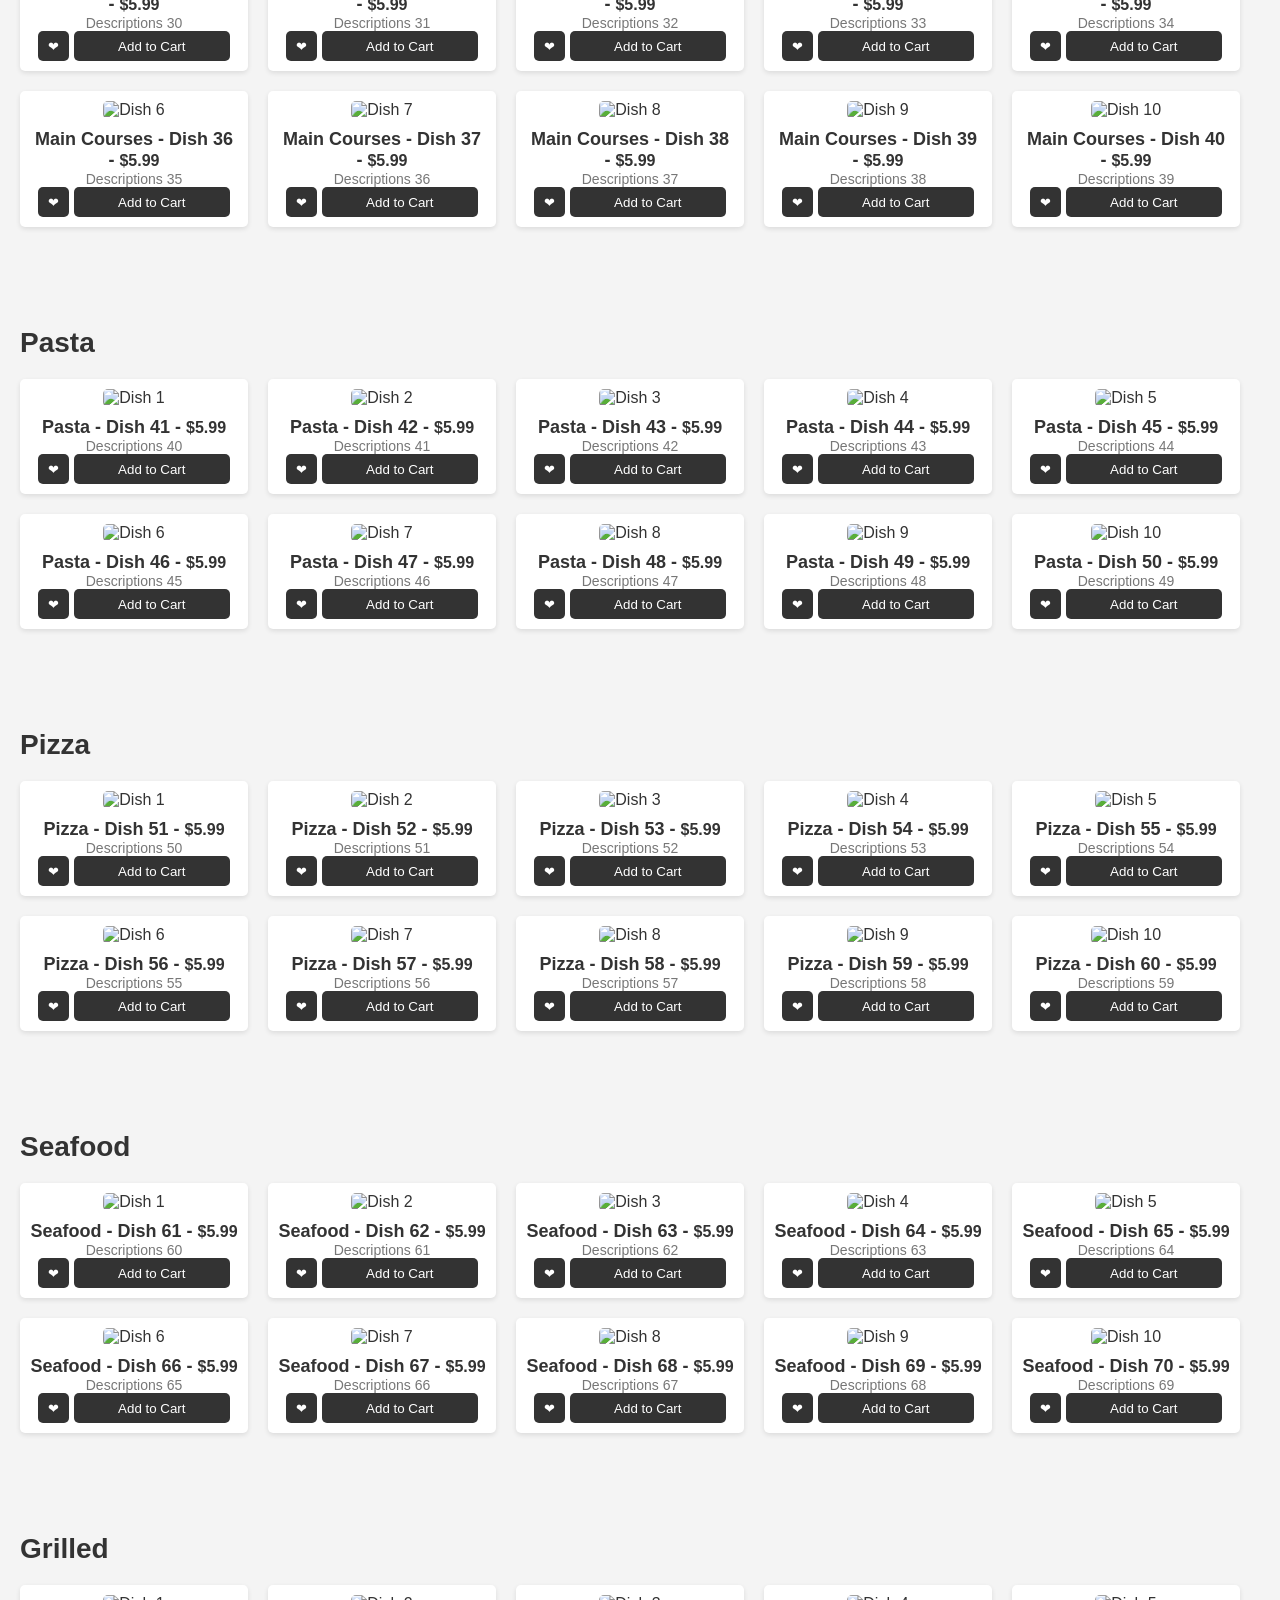
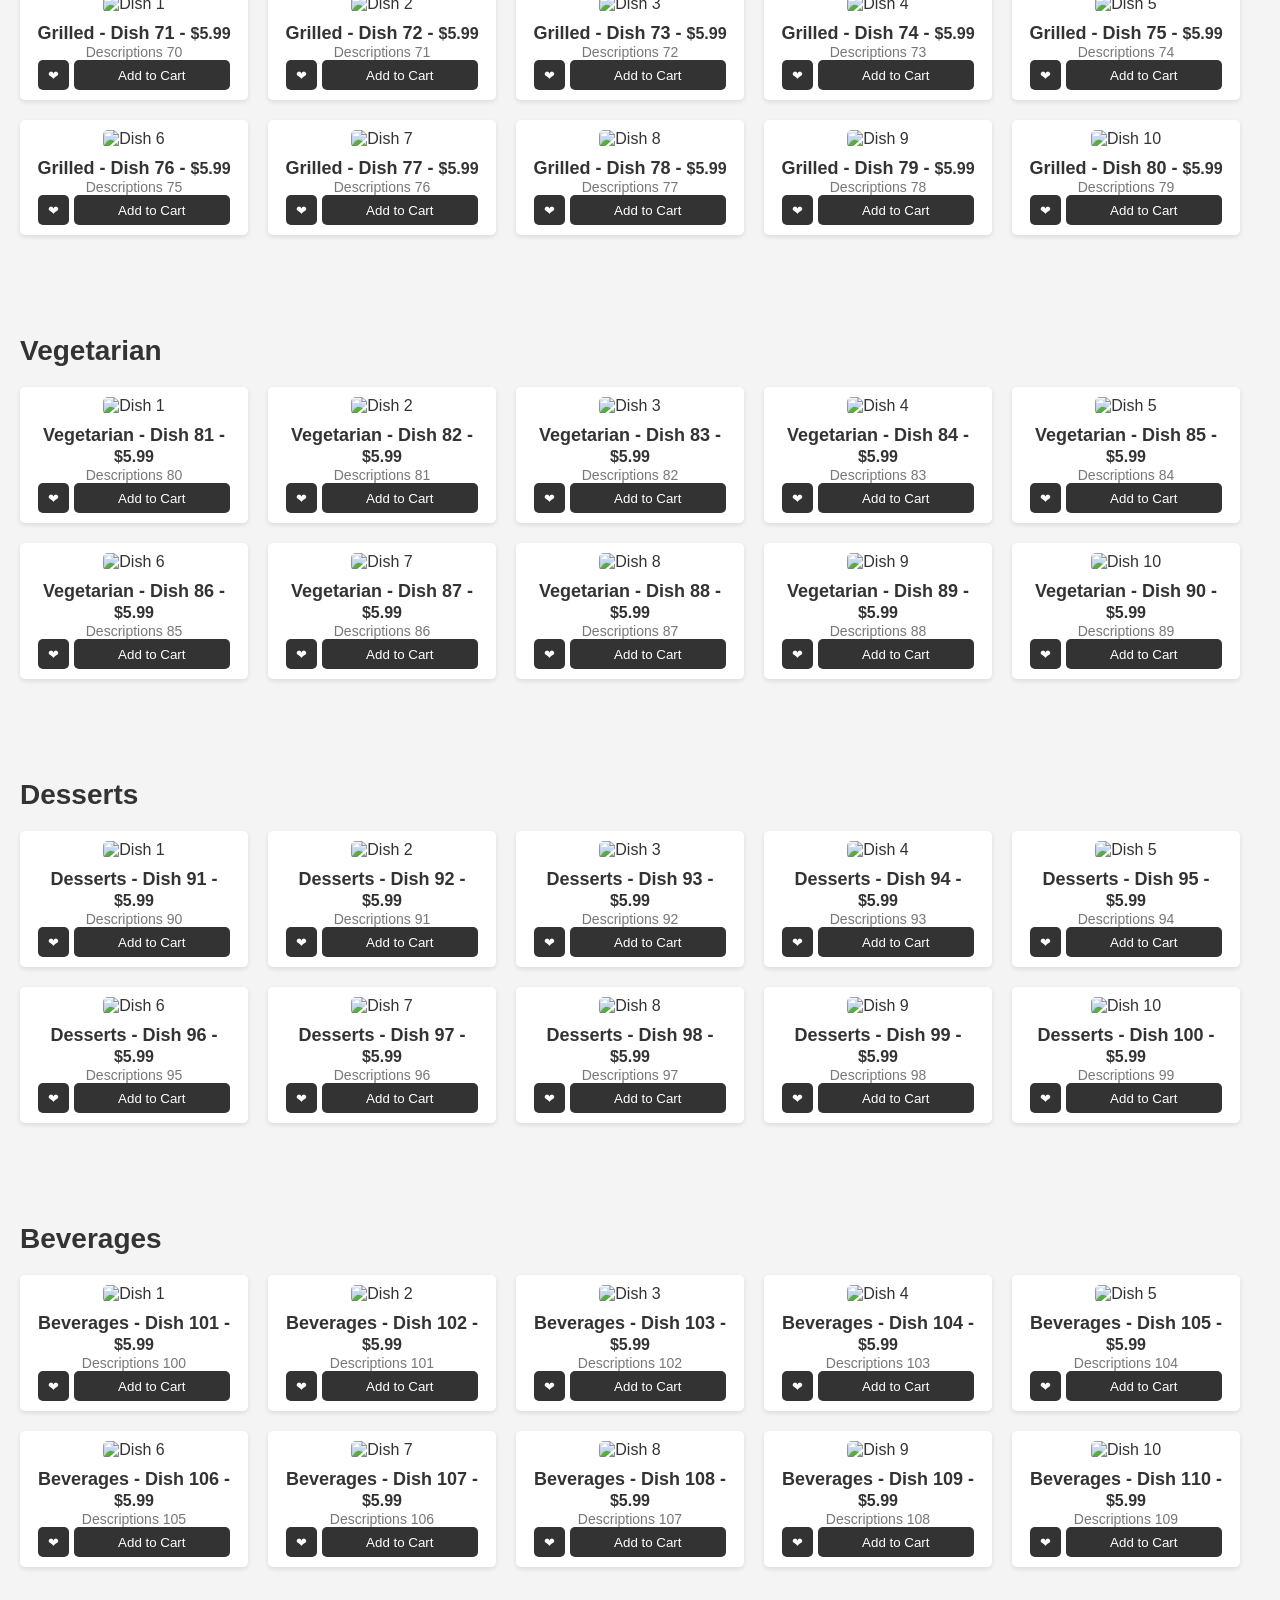
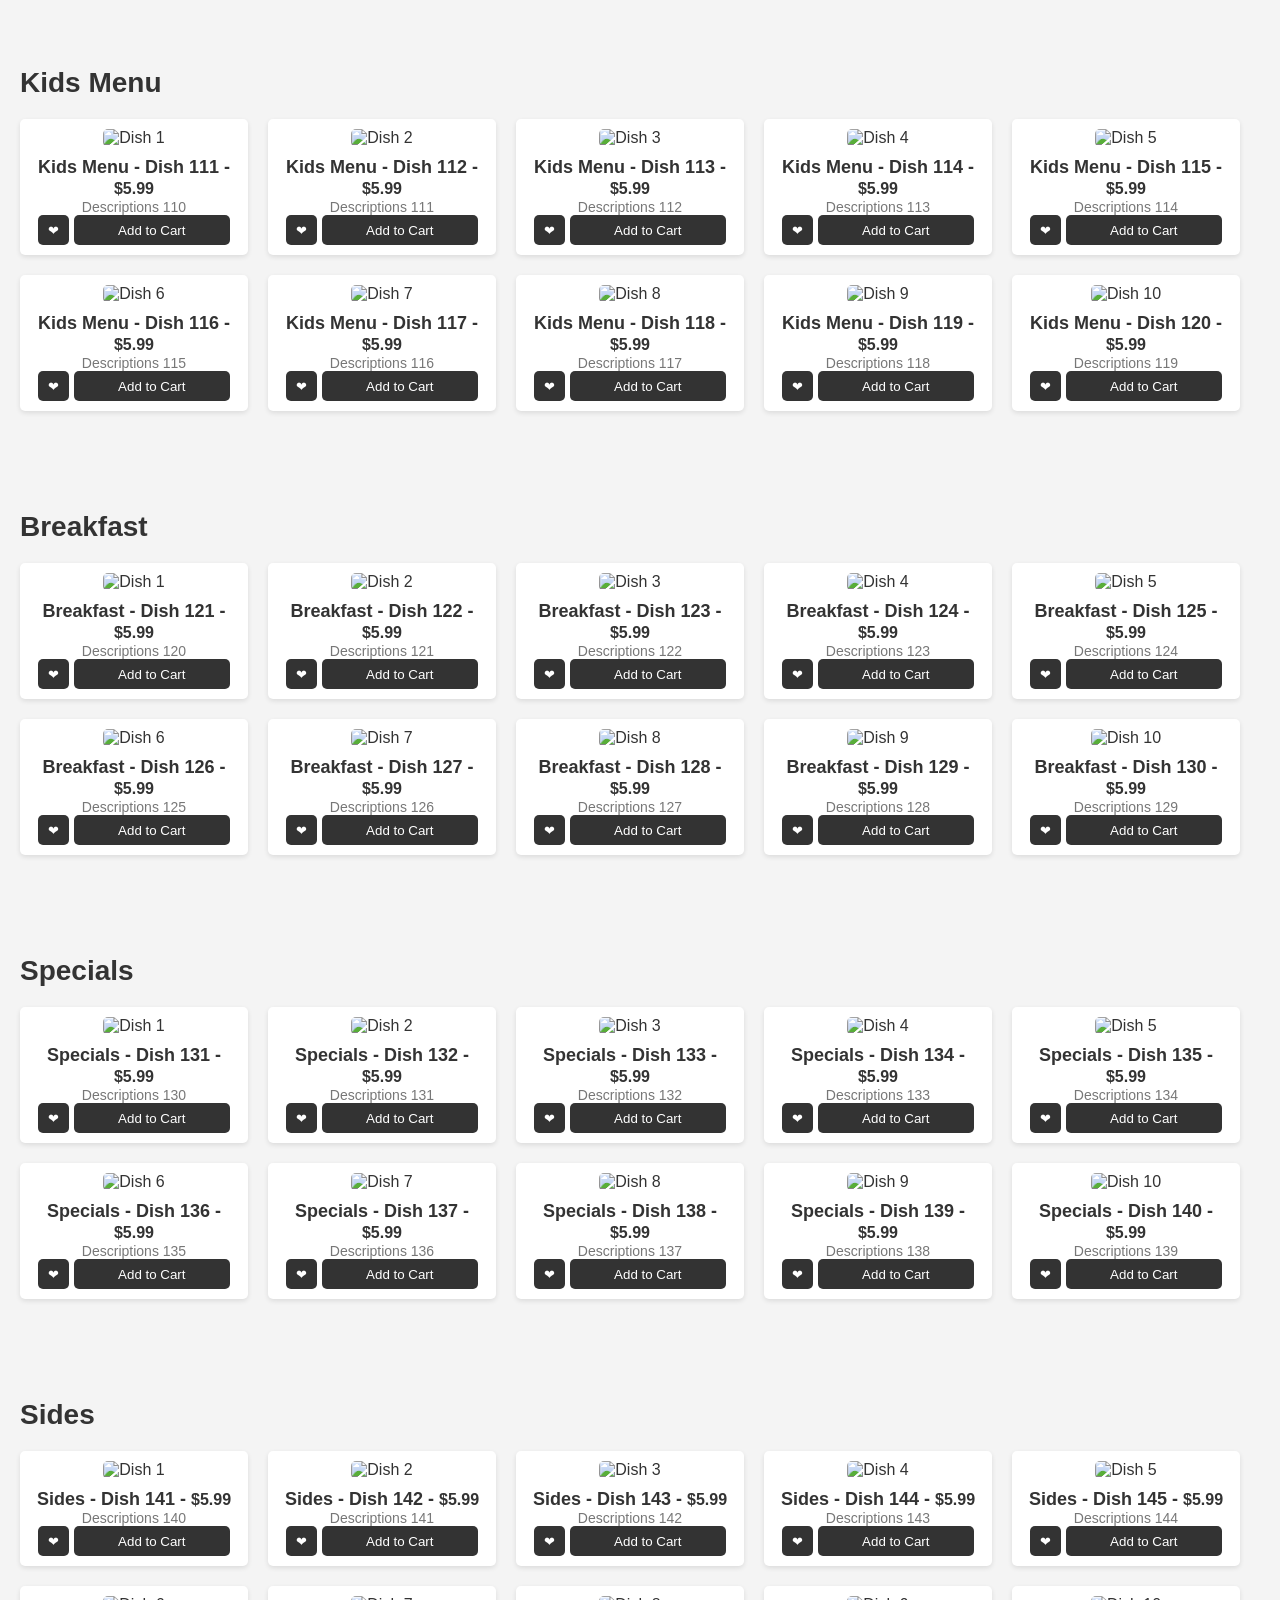
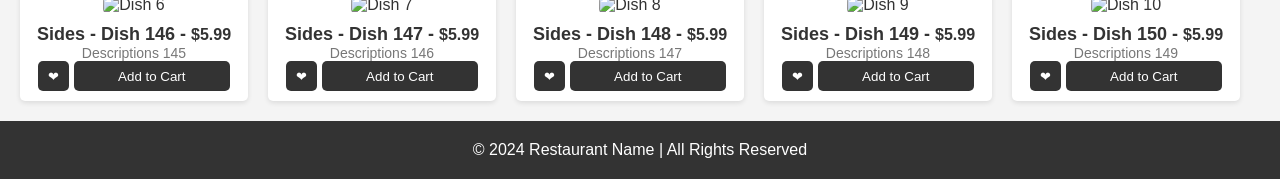
==== commit 76c7eddc: "index.html" ====
--- a/index.html
+++ b/index.html
@@ -21,7 +21,7 @@
         <input type="text" id="searchBar" placeholder="Search for dishes...">
       </div>
       <div class="action-icons">
-        <button type="button" id="viewWishlist"><i class="fas fa-heart"></i> View Wishlist</button>
+        <button type="button" id="viewWishlist"><i class="fas fa-heart"></i>&#10084;</button>
         <button type="button" id="viewCart"><i class="fas fa-shopping-cart"></i> View Cart</button>
       </div>
     </div>
@@ -160,4 +160,4 @@
 
   <script src="script.js"></script>
 </body>
-</html>+</html>
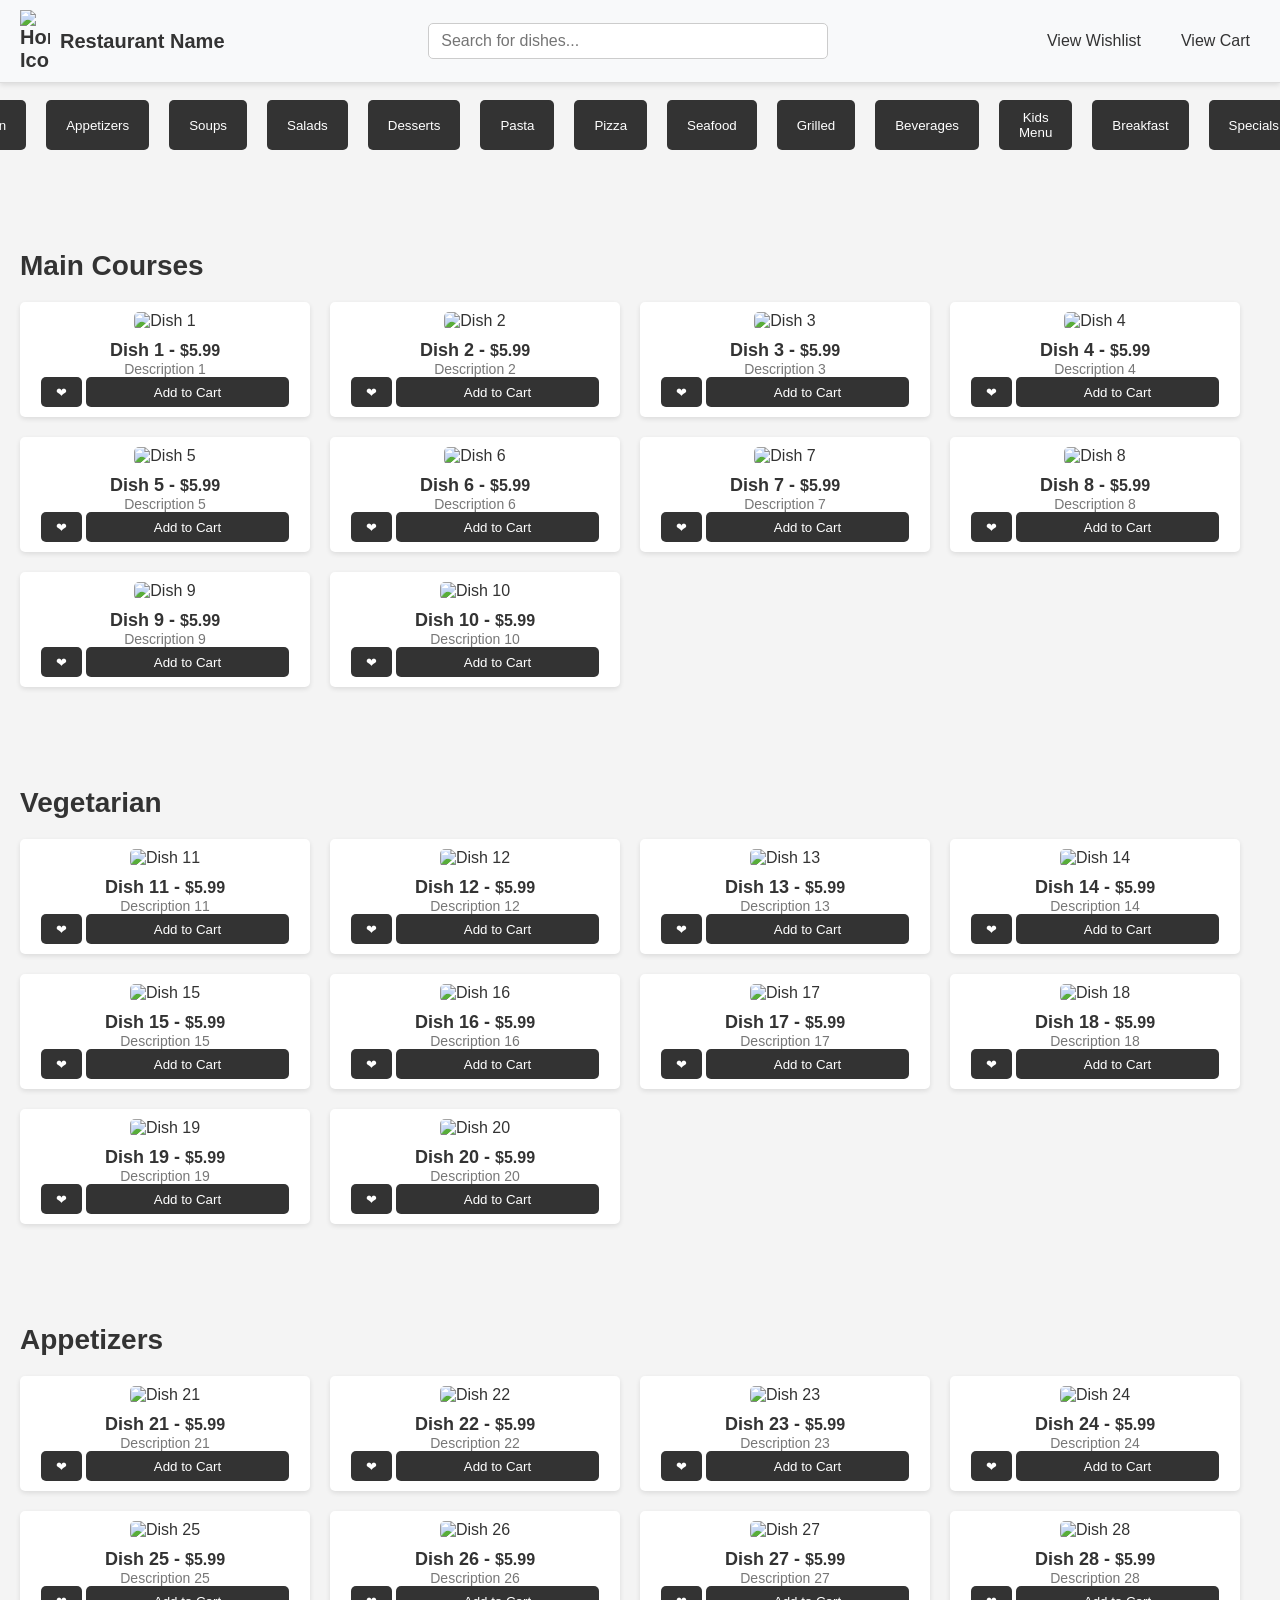
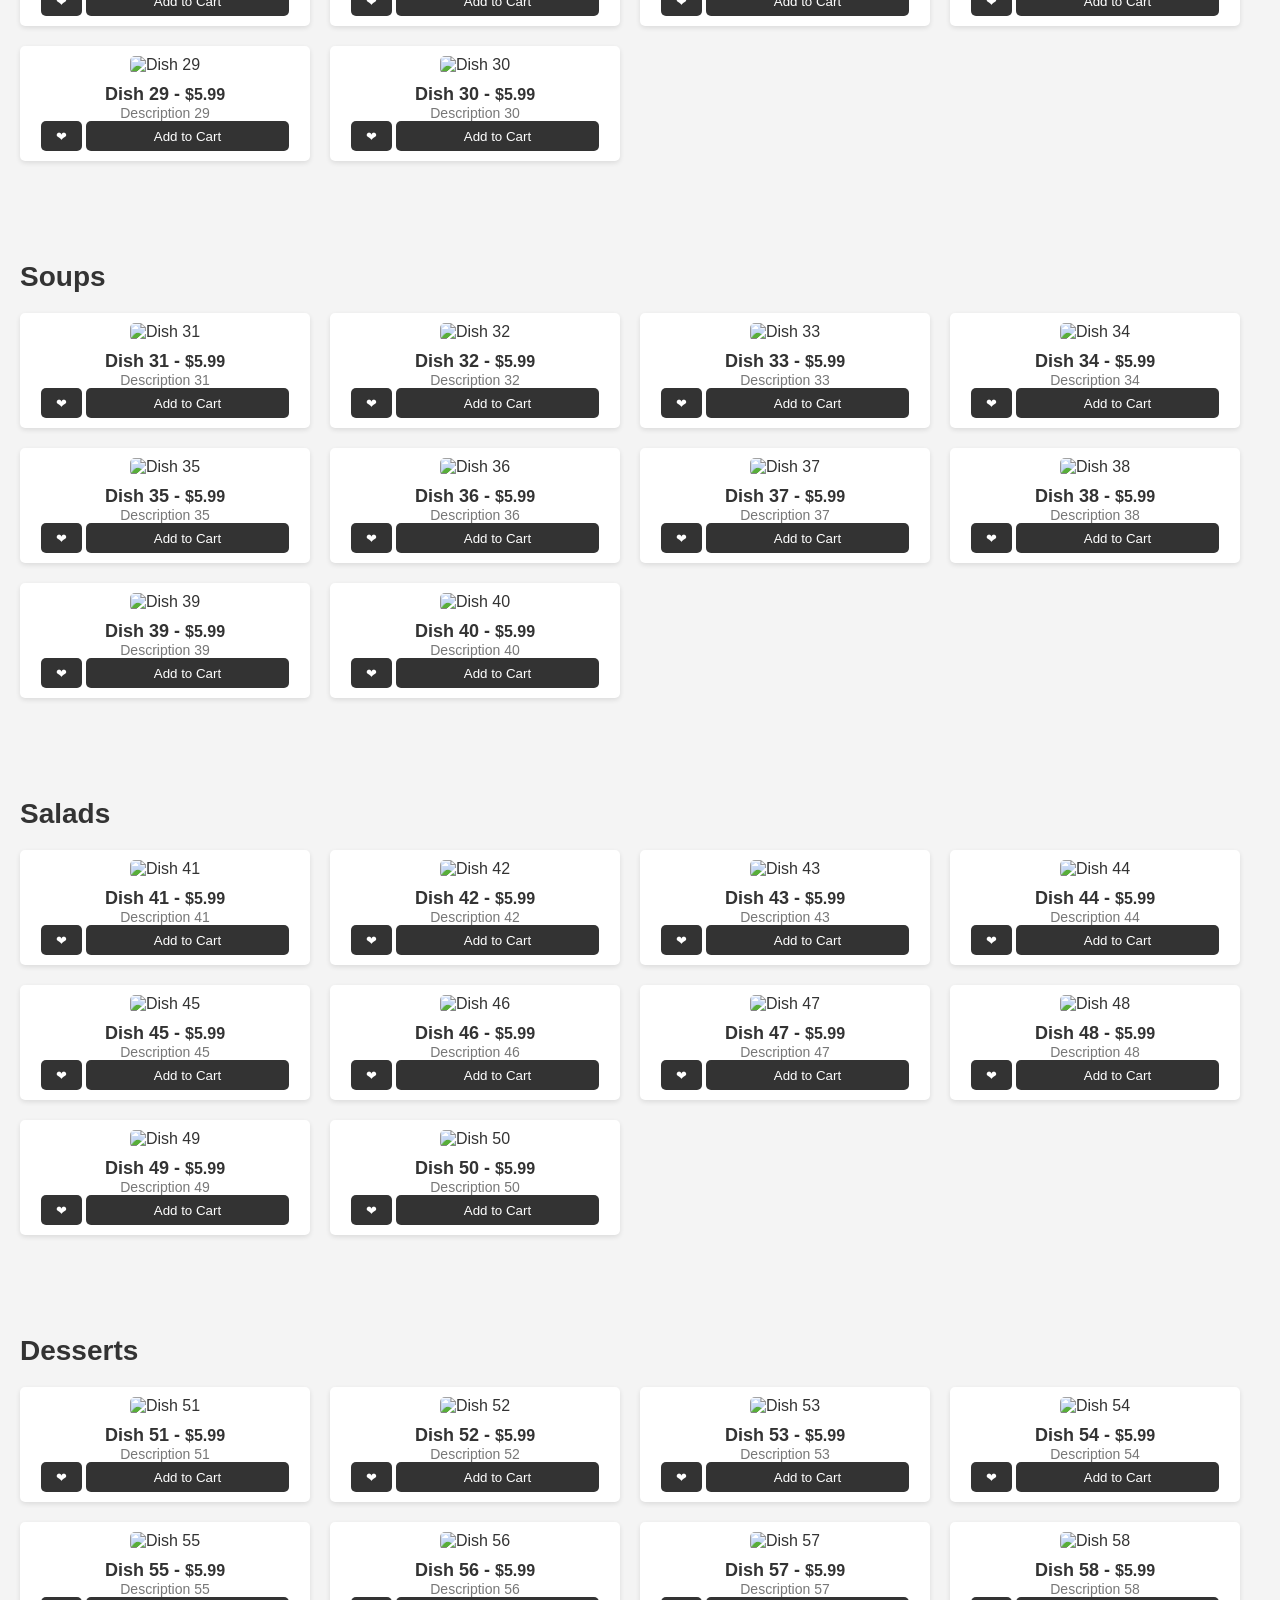
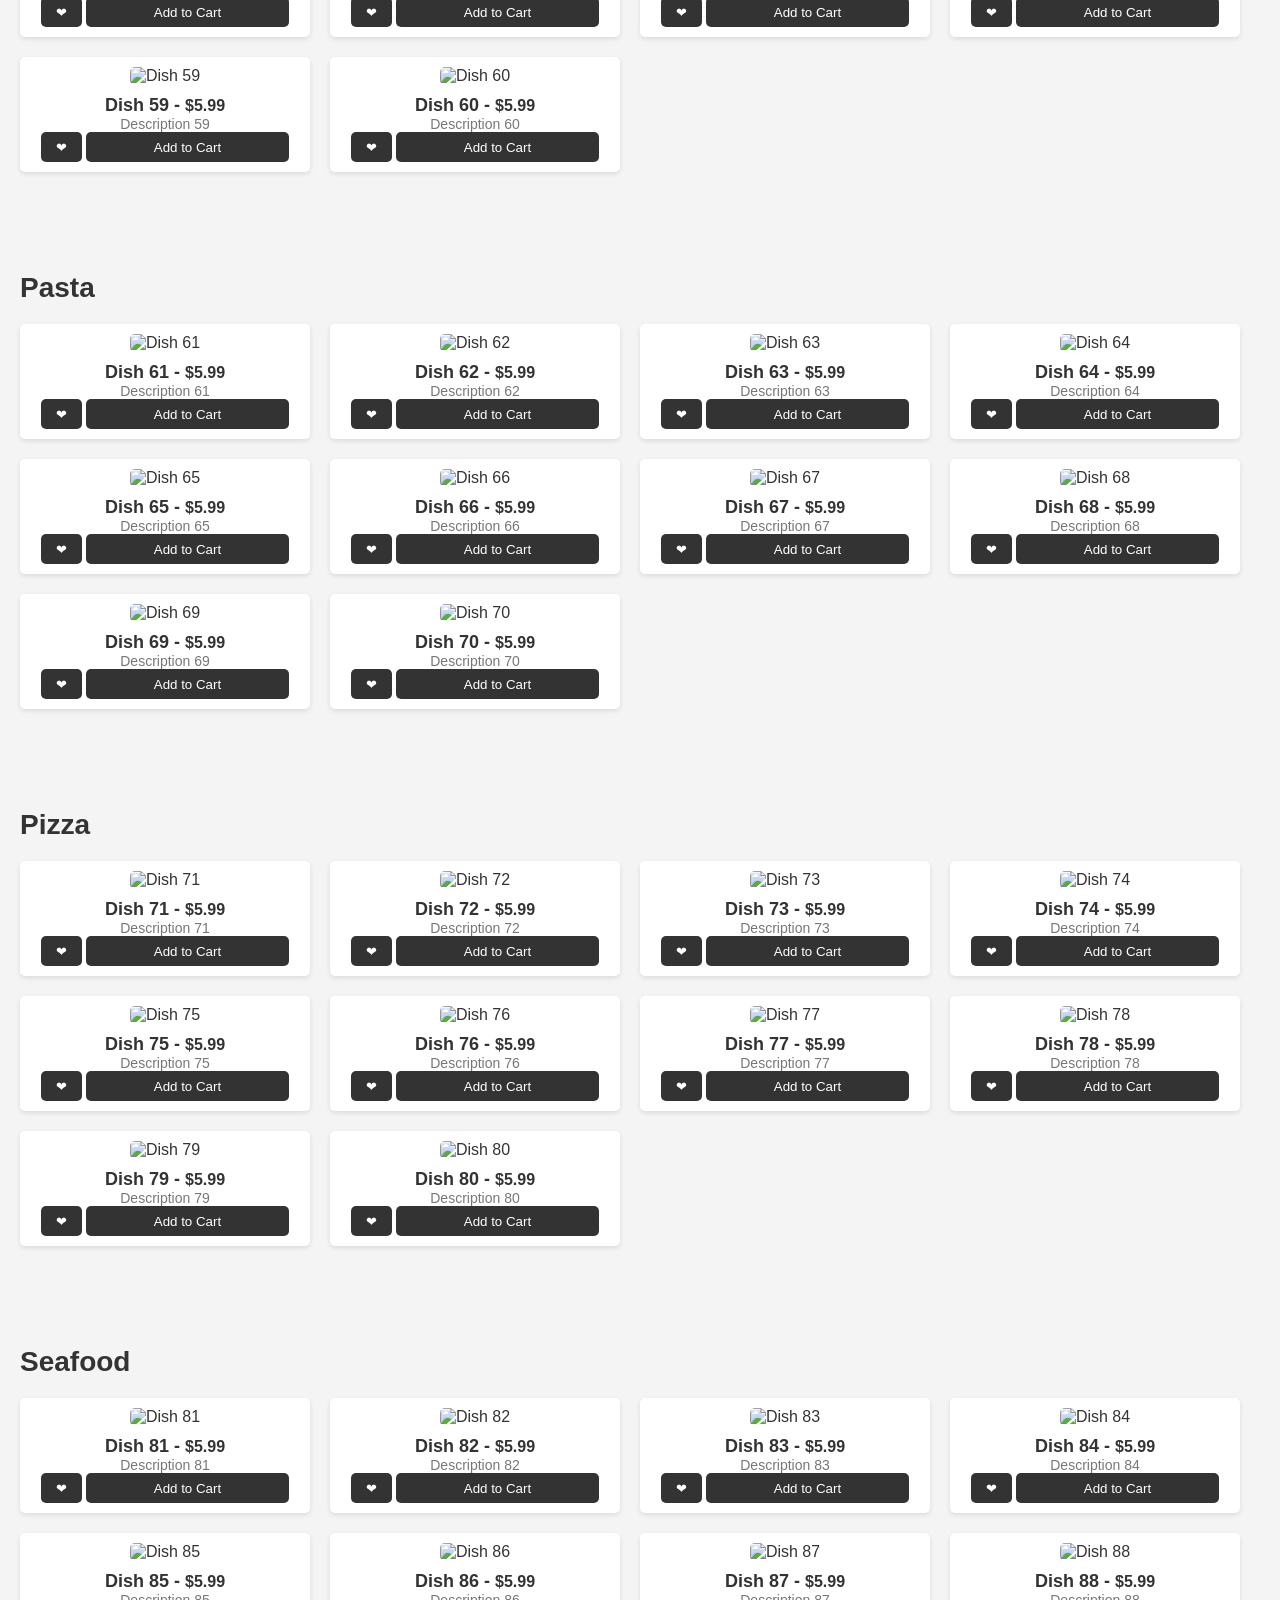
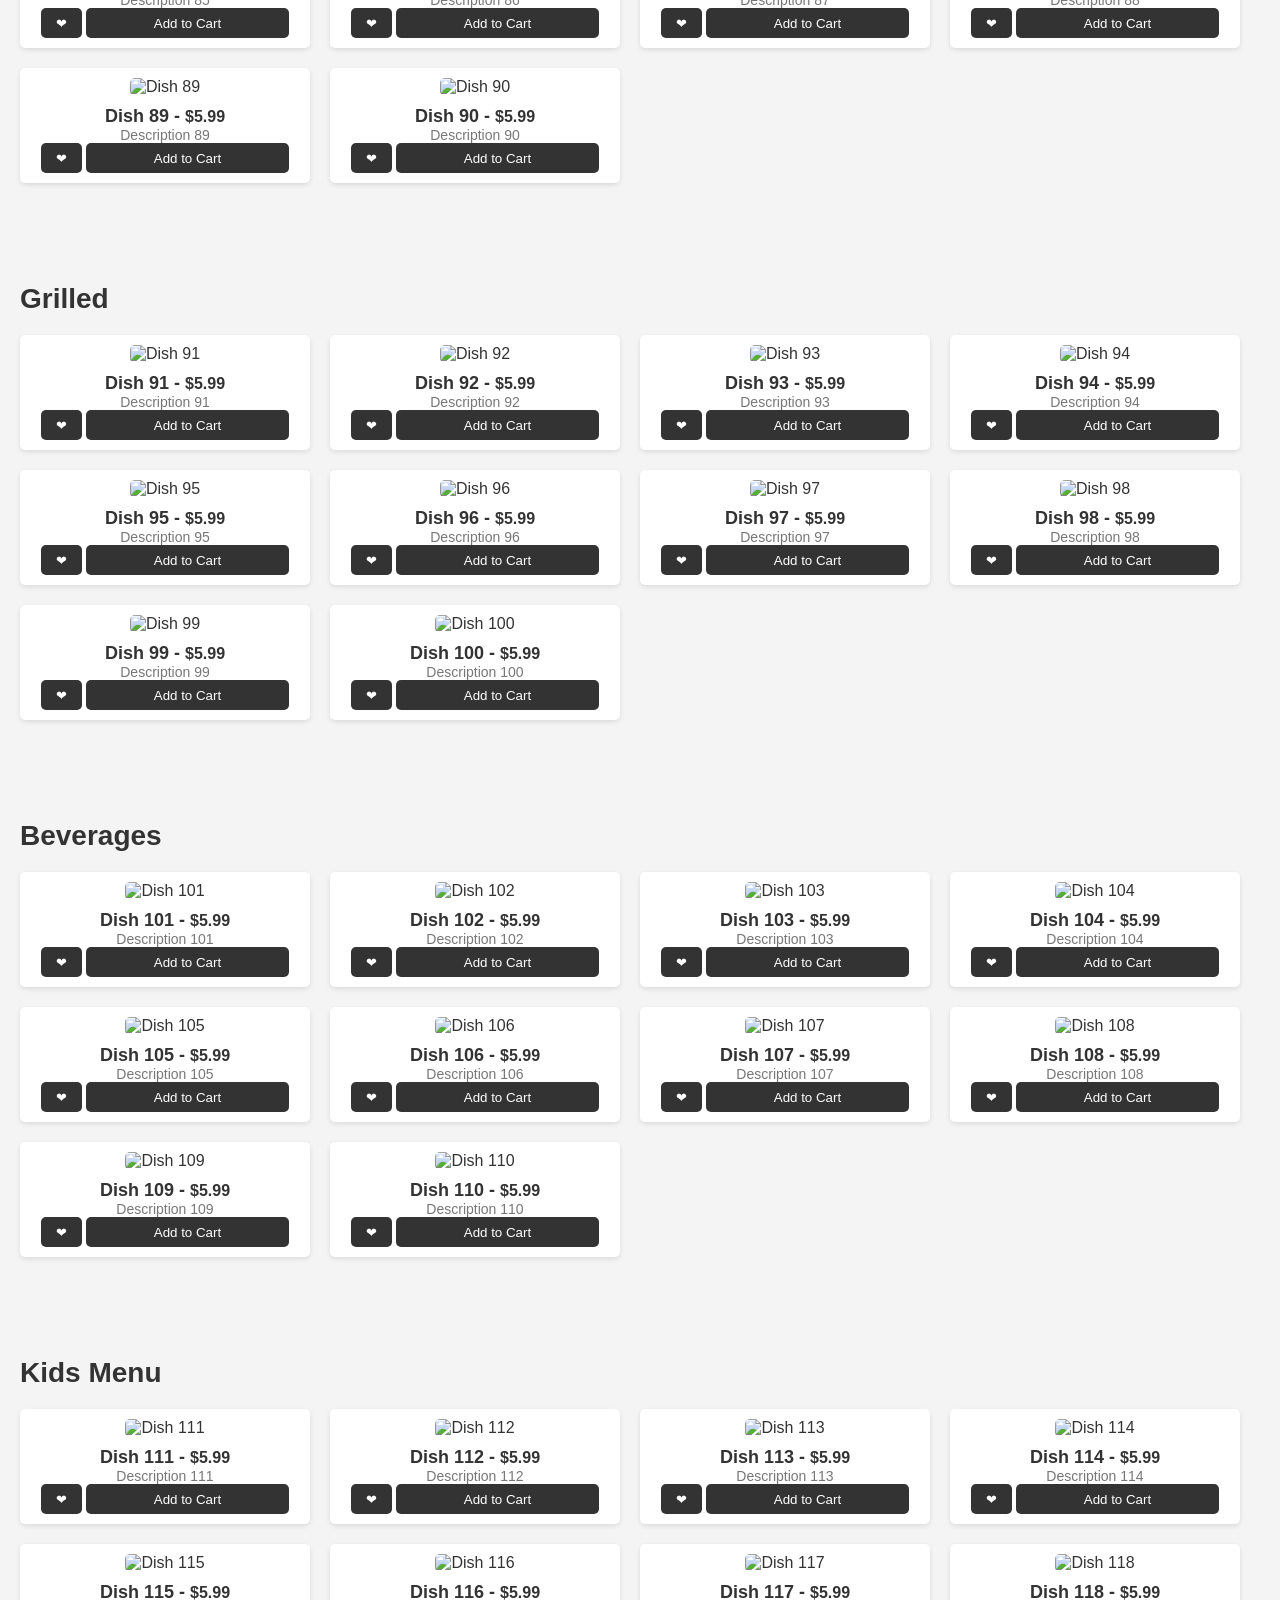
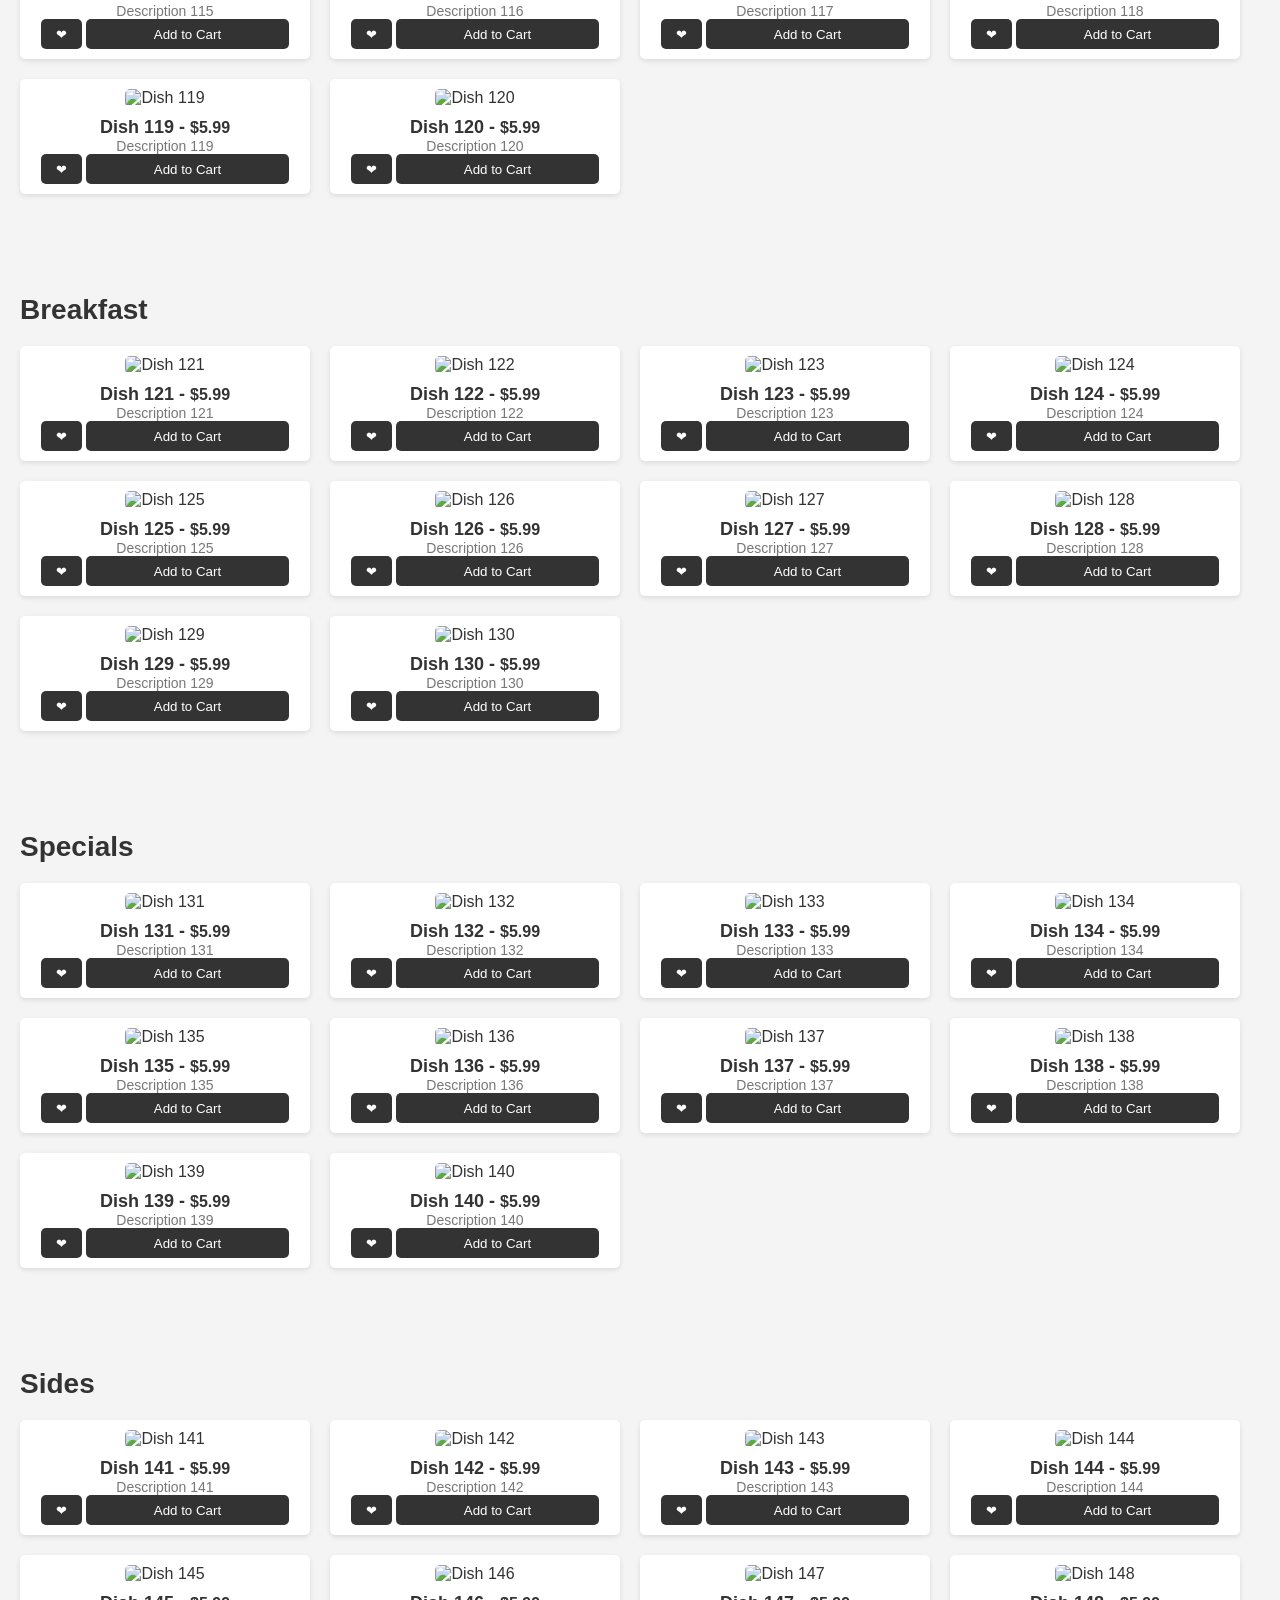
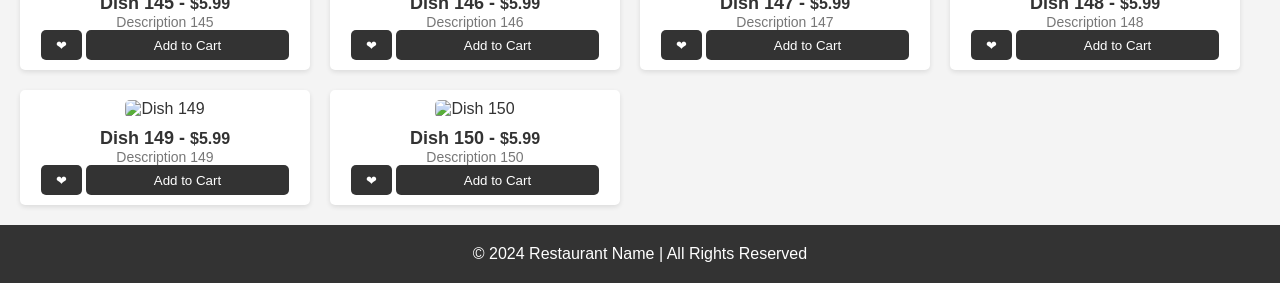
==== commit 4c75151f: "index.html" ====
--- a/index.html
+++ b/index.html
@@ -21,7 +21,7 @@
         <input type="text" id="searchBar" placeholder="Search for dishes...">
       </div>
       <div class="action-icons">
-        <button type="button" id="viewWishlist"><i class="fas fa-heart"></i>&#10084;</button>
+        <button type="button" id="viewWishlist"><i class="fas fa-heart"></i> View Wishlist</button>
         <button type="button" id="viewCart"><i class="fas fa-shopping-cart"></i> View Cart</button>
       </div>
     </div>
@@ -29,106 +29,69 @@
 
   <!-- Filter Section -->
   <section class="filters">
+    <button type="button" class="filter-btn" data-filter="maincourses">Main Courses</button>
+    <button type="button" class="filter-btn" data-filter="vegetarian">Vegetarian</button>
+    <button type="button" class="filter-btn" data-filter="appetizers">Appetizers</button>
+    <button type="button" class="filter-btn" data-filter="soups">Soups</button>
+    <button type="button" class="filter-btn" data-filter="salads">Salads</button>
+    <button type="button" class="filter-btn" data-filter="desserts">Desserts</button>
+    <button type="button" class="filter-btn" data-filter="pasta">Pasta</button>
+    <button type="button" class="filter-btn" data-filter="pizza">Pizza</button>
+    <button type="button" class="filter-btn" data-filter="seafood">Seafood</button>
+    <button type="button" class="filter-btn" data-filter="grilled">Grilled</button>
+    <button type="button" class="filter-btn" data-filter="beverages">Beverages</button>
+    <button type="button" class="filter-btn" data-filter="kidsmenu">Kids Menu</button>
+    <button type="button" class="filter-btn" data-filter="breakfast">Breakfast</button>
+    <button type="button" class="filter-btn" data-filter="specials">Specials</button>
+    <button type="button" class="filter-btn" data-filter="sides">Sides</button>
     <button type="button" class="filter-btn" data-filter="all">All</button>
-    <button type="button" class="filter-btn" data-filter="vegetarian">Vegetarian</button>
-    <button type="button" class="filter-btn" data-filter="gluten-free">Gluten-Free</button>
-    <button type="button" class="filter-btn" data-filter="spicy">Spicy</button>
-    <button type="button" class="filter-btn" data-filter="seafood">Seafood</button>
-    <button type="button" class="filter-btn" data-filter="dairy-free">Dairy-Free</button>
   </section>
 
   <main>
-    <!-- Generate 15 Categories Dynamically -->
+    <!-- Menu Section -->
     <div id="menu">
       <script>
-        const categories = ["Appetizers", "Soups", "Salads", "Main Courses", "Pasta", "Pizza", "Seafood", "Grilled", "Vegetarian", "Desserts", "Beverages", "Kids Menu", "Breakfast", "Specials", "Sides"];
-        const categoryDescriptions = [
-  ...(() => {
-    const descriptions = [];
-    for (let i = 0; i < 150; i++) {
-      descriptions.push("Descriptions "+i);
-    }
-    return descriptions;
-  })()
-];
-
-const imageUrls = [
-  ...(() => {
-    const urls = [];
-    for (let i = 0; i < 150; i++) {
-      urls.push("https://via.placeholder.com/150"); // Constant URL for each item
-    }
-    return urls;
-  })()
-];
-
-const pricesList = [
-  ...(() => {
-    const prices = [];
-    for (let i = 0; i < 150; i++) {
-      prices.push(5.99); // Constant price for each item
-    }
-    return prices;
-  })()
-];
-        const dishNames = [
-    ...(() => {
-        const dishes = [];
-        for (let i = 1; i <= 150; i++) {
-            dishes.push(`Dish ${i}`);
-        }
-        return dishes;
-    })()
-];
-        const filterMapping = [
-          ["vegetarian", "gluten-free", "spicy", "seafood", "dairy-free", "vegetarian", "gluten-free", "spicy", "seafood", "dairy-free", "vegetarian", "gluten-free", "spicy", "seafood", "dairy-free"],
-          ["vegetarian", "gluten-free", "spicy", "seafood", "dairy-free", "vegetarian", "gluten-free", "spicy", "seafood", "dairy-free", "vegetarian", "gluten-free", "spicy", "seafood", "dairy-free"],
-          ["vegetarian", "gluten-free", "spicy", "seafood", "dairy-free", "vegetarian", "gluten-free", "spicy", "seafood", "dairy-free", "vegetarian", "gluten-free", "spicy", "seafood", "dairy-free"],
-          ["vegetarian", "gluten-free", "spicy", "seafood", "dairy-free", "vegetarian", "gluten-free", "spicy", "seafood", "dairy-free", "vegetarian", "gluten-free", "spicy", "seafood", "dairy-free"],
-          ["vegetarian", "gluten-free", "spicy", "seafood", "dairy-free", "vegetarian", "gluten-free", "spicy", "seafood", "dairy-free", "vegetarian", "gluten-free", "spicy", "seafood", "dairy-free"],
-          ["vegetarian", "gluten-free", "spicy", "seafood", "dairy-free", "vegetarian", "gluten-free", "spicy", "seafood", "dairy-free", "vegetarian", "gluten-free", "spicy", "seafood", "dairy-free"],
-          ["vegetarian", "gluten-free", "spicy", "seafood", "dairy-free", "vegetarian", "gluten-free", "spicy", "seafood", "dairy-free", "vegetarian", "gluten-free", "spicy", "seafood", "dairy-free"],
-          ["vegetarian", "gluten-free", "spicy", "seafood", "dairy-free", "vegetarian", "gluten-free", "spicy", "seafood", "dairy-free", "vegetarian", "gluten-free", "spicy", "seafood", "dairy-free"],
-          ["vegetarian", "gluten-free", "spicy", "seafood", "dairy-free", "vegetarian", "gluten-free", "spicy", "seafood", "dairy-free", "vegetarian", "gluten-free", "spicy", "seafood", "dairy-free"],
-          ["vegetarian", "gluten-free", "spicy", "seafood", "dairy-free", "vegetarian", "gluten-free", "spicy", "seafood", "dairy-free", "vegetarian", "gluten-free", "spicy", "seafood", "dairy-free"],
-          ["vegetarian", "gluten-free", "spicy", "seafood", "dairy-free", "vegetarian", "gluten-free", "spicy", "seafood", "dairy-free", "vegetarian", "gluten-free", "spicy", "seafood", "dairy-free"],
-          ["vegetarian", "gluten-free", "spicy", "seafood", "dairy-free", "vegetarian", "gluten-free", "spicy", "seafood", "dairy-free", "vegetarian", "gluten-free", "spicy", "seafood", "dairy-free"],
-          ["vegetarian", "gluten-free", "spicy", "seafood", "dairy-free", "vegetarian", "gluten-free", "spicy", "seafood", "dairy-free", "vegetarian", "gluten-free", "spicy", "seafood", "dairy-free"],
-          ["vegetarian", "gluten-free", "spicy", "seafood", "dairy-free", "vegetarian", "gluten-free", "spicy", "seafood", "dairy-free", "vegetarian", "gluten-free", "spicy", "seafood", "dairy-free"],
-          ["vegetarian", "gluten-free", "spicy", "seafood", "dairy-free", "vegetarian", "gluten-free", "spicy", "seafood", "dairy-free", "vegetarian", "gluten-free", "spicy", "seafood", "dairy-free"]
+        const categories = [
+          "Main Courses", "Vegetarian", "Appetizers", "Soups", "Salads",
+          "Desserts", "Pasta", "Pizza", "Seafood", "Grilled",
+          "Beverages", "Kids Menu", "Breakfast", "Specials", "Sides"
+        ];
+        const categoryDescriptions = Array.from({ length: 150 }, (_, i) => `Description ${i + 1}`);
+        const imageUrls = Array.from({ length: 150 }, () => "https://via.placeholder.com/150");
+        const pricesList = Array.from({ length: 150 }, () => 5.99);
+        const dishNames = Array.from({ length: 150 }, (_, i) => `Dish ${i + 1}`);
+        const filter = [
+          "maincourses", "vegetarian", "appetizers", "soups", "salads",
+          "desserts", "pasta", "pizza", "seafood", "grilled",
+          "beverages", "kidsmenu", "breakfast", "specials", "sides"
         ];
         const dishesPerCategory = [10, 10, 10, 10, 10, 10, 10, 10, 10, 10, 10, 10, 10, 10, 10];
-        let constant = -1 , constants = 0;
 
         const dishes = categories.map((category, i) => {
-  return `
-    <section class="menu-category" id="category-${i + 1}">
-      <h2>${category}</h2>
-      <div class="menu-items">
-        ${Array.from({ length: dishesPerCategory[i] }, (_, dishIndex) => {
-          const imageUrl = imageUrls[i * 10 + dishIndex]; // Access the correct URL index
-          const price = pricesList[i * 10 + dishIndex]; // Access the correct price index
-          const filter = filterMapping[i][dishIndex]; // Get the filter from filterMapping
-          const dishName = dishNames[i * 10 + dishIndex]; // Correctly access the dish name
-          const categoryDescription = categoryDescriptions[i * 10 + dishIndex]; // Correctly access the description
+          return `
+            <section class="menu-category" id="category-${i + 1}">
+              <h2>${category}</h2>
+              <div class="menu-items">
+                ${Array.from({ length: dishesPerCategory[i] }, (_, dishIndex) => {
+                  const imageUrl = imageUrls[i * 10 + dishIndex];
+                  const price = pricesList[i * 10 + dishIndex];
+                  const dishName = dishNames[i * 10 + dishIndex];
+                  const categoryDescription = categoryDescriptions[i * 10 + dishIndex];
 
-          return `
-            <div class="menu-item" data-type="${filter}" data-id="${i}-${dishIndex}">
-              <img src="${imageUrl}" alt="Dish ${dishIndex + 1}">
-              <div class="item-description">
-                <h3>${category} - ${dishName} - <span class="price">$${price.toFixed(2)}</span></h3>
-                <p>${categoryDescription}</p>
-                <button type="button" class="add-to-wishlist"><i class="fas fa-heart"></i>&#10084;</button>
-                <button type="button" class="add-to-cart">Add to Cart</button>
+                  return `
+                    <div class="menu-item" data-type="${filter[i]}" data-id="${i}-${dishIndex}">
+                      <img src="${imageUrl}" alt="${dishName}">
+                      <div class="item-description">
+                        <h3>${dishName} - <span class="price">$${price.toFixed(2)}</span></h3>
+                        <p>${categoryDescription}</p>
+                        <button type="button" class="add-to-wishlist"><i class="fas fa-heart"></i> &#10084;</button>
+                        <button type="button" class="add-to-cart">Add to Cart</button>
+                      </div>
+                    </div>`;
+                }).join('')}
               </div>
-            </div>`;
-        }).join('')}
-      </div>
-    </section>`;
-});
-
-document.getElementById('menu').innerHTML = dishes.join('');
-
+            </section>`;
+        });
 
         document.getElementById('menu').innerHTML = dishes.join('');
       </script>
--- a/styles.css
+++ b/styles.css
@@ -1,301 +1,355 @@
 * {
-    margin: 0;
-    padding: 0;
-    box-sizing: border-box;
-  }
-  
-  body {
-    font-family: 'Arial', sans-serif;
-    background-color: #f4f4f4;
-    color: #333;
-    padding-top: 80px;
-  }
-
-  /* Header Container */
+  margin: 0;
+  padding: 0;
+  box-sizing: border-box;
+}
+
+body {
+  font-family: 'Arial', sans-serif;
+  background-color: #f4f4f4;
+  color: #333;
+  padding-top: 80px;
+}
+
+/* Header Container */
+.header-container {
+display: flex;
+align-items: center;
+justify-content: space-between;
+background-color: #f8f9fa;
+padding: 10px 20px;
+border-bottom: 1px solid #ddd;
+position: fixed;
+top: 0;
+left: 0;
+width: 100%;
+z-index: 1000; /* Ensures the header stays on top */
+box-shadow: 0 2px 5px rgba(0, 0, 0, 0.1);
+}
+
+/* Logo Section */
+.logo a {
+  display: flex;
+  align-items: center;
+  text-decoration: none;
+  color: #333;
+  font-size: 20px;
+  font-weight: bold;
+  gap: 10px;
+}
+
+.modal {
+  display: none;
+  position: fixed;
+  z-index: 1000;
+  left: 0;
+  top: 0;
+  width: 100%;
+  height: 100%;
+  overflow: auto;
+  background-color: rgba(0, 0, 0, 0.5);
+}
+
+.modal-content {
+  background-color: black;
+  margin: 10% auto;
+  padding: 20px;
+  width: 80%;
+  border-radius: 5px;
+  box-shadow: 0 2px 10px rgba(0, 0, 0, 0.1);
+}
+
+/* Search Bar */
+.search-container {
+  flex-grow: 1;
+  margin: 0 20px;
+  display: flex;
+  justify-content: center;
+}
+
+#searchBar {
+  width: 100%;
+  max-width: 400px;
+  padding: 8px 12px;
+  border: 1px solid #ccc;
+  border-radius: 5px;
+  font-size: 16px;
+}
+
+/* Action Icons (Wishlist and Cart) */
+.action-icons {
+  display: flex;
+  align-items: center;
+  gap: 15px;
+}
+
+.action-icons button {
+  background-color: transparent;
+  border: none;
+  cursor: pointer;
+  font-size: 16px;
+  color: #333;
+  display: flex;
+  align-items: center;
+  gap: 5px;
+}
+
+.action-icons button:hover {
+  color: #007bff;
+}
+
+.action-icons i {
+  font-size: 20px;
+}
+
+/* Mobile Responsiveness */
+@media (max-width: 768px) {
   .header-container {
-  display: flex;
-  align-items: center;
-  justify-content: space-between;
-  background-color: #f8f9fa;
+    flex-wrap: wrap;
+    justify-content: center;
+    text-align: center;
+  }
+
+  .logo,
+  .search-container,
+  .action-icons {
+    margin-bottom: 10px;
+  }
+}
+
+
+.filters {
+  display: flex;
+  justify-content: center;
+  margin: 20px 0;
+}
+
+.filter-btn {
+  background-color: #333;
+  color: white;
+  border: none;
   padding: 10px 20px;
-  border-bottom: 1px solid #ddd;
+  margin: 0 10px;
+  cursor: pointer;
+  border-radius: 5px;
+}
+
+.filter-btn:hover {
+  background-color: #555;
+}
+
+@media (max-width: 710px) {
+  .filter-btn {
+    margin: 50px 15px;
+    padding: 7px 12px;
+  }
+}
+
+@media (max-width: 650px) {
+  .filter-btn {
+    margin: 50px 13px;
+    padding: 7px 12px;
+  }
+}
+
+@media (max-width: 630px) {
+  .filter-btn {
+    margin: 50px 11px;
+    padding: 4px 6px;
+  }
+}
+
+@media (max-width: 610px) {
+  .filter-btn {
+    margin: 50px 10px;
+    padding: 4px 6px;
+  }
+}
+
+@media (max-width: 550px) {
+  .filter-btn {
+    margin: 50px 5px;
+    padding: 4px 6px;
+  }
+}
+
+.menu-category {
+  padding: 80px 20px 20px;
+}
+
+.menu-category h2 {
+  font-size: 28px;
+  margin-bottom: 20px;
+}
+
+.menu-items {
+  display: flex;
+  flex-wrap: wrap;
+  gap: 20px;
+}
+
+.menu-item {
+  background-color: white;
+  padding: 10px;
+  border-radius: 5px;
+  width: calc(20% - 20px);
+  box-shadow: 0 2px 5px rgba(0, 0, 0, 0.1);
+  text-align: center;
+  position: relative;
+}
+
+.menu-item img {
+  width: 100%;
+  height: 240px;
+  border-radius: 5px;
+}
+
+@media (max-width: 1300px) {
+  .menu-item {
+      width: calc(25% - 20px); /* Two items per row */
+  }
+}
+
+@media (max-width: 1200px) {
+  .menu-item {
+      width: calc(33% - 20px); /* Two items per row */
+  }
+}
+
+@media (max-width: 700px) {
+  .menu-item {
+      width: calc(50% - 20px); /* Two items per row */
+  }
+}
+
+.item-description {
+  margin-top: 10px;
+}
+
+.item-description h3 {
+  font-size: 18px;
+  font-weight: bold;
+}
+
+.item-description p {
+  font-size: 14px;
+  color: #777;
+}
+
+.item-description span {
+  font-size: 16px;
+  font-weight: bold;
+  color: #333;
+}
+
+button {
+  padding: 5px 10px;
+  border-radius: 5px;
+  border: none;
+  cursor: pointer;
+  background-color: #333;
+  color: white;
+}
+
+button:hover {
+  background-color: #555;
+}
+
+.button-spacing {
+  margin-left: 15px; /* Adjust spacing as needed */
+}
+
+footer {
+  text-align: center;
+  padding: 20px;
+  background-color: #333;
+  color: white;
+  bottom: 0;
+  width: 100%;
+}
+
+.home-icon {
+  width: 30px;
+  vertical-align: middle;
+}
+
+.dish-details {
+  display: none;
   position: fixed;
   top: 0;
   left: 0;
-  width: 100%;
-  z-index: 1000; /* Ensures the header stays on top */
-  box-shadow: 0 2px 5px rgba(0, 0, 0, 0.1);
-}
-  
-  /* Logo Section */
-  .logo a {
-    display: flex;
-    align-items: center;
-    text-decoration: none;
-    color: #333;
-    font-size: 20px;
-    font-weight: bold;
-    gap: 10px;
-  }
-  
-  .modal {
-    display: none;
-    position: fixed;
-    z-index: 1000;
-    left: 0;
-    top: 0;
-    width: 100%;
-    height: 100%;
-    overflow: auto;
-    background-color: rgba(0, 0, 0, 0.5);
-  }
-  
-  .modal-content {
-    background-color: black;
-    margin: 10% auto;
-    padding: 20px;
-    width: 80%;
-    border-radius: 5px;
-    box-shadow: 0 2px 10px rgba(0, 0, 0, 0.1);
-  }
-  
-  /* Search Bar */
-  .search-container {
-    flex-grow: 1;
-    margin: 0 20px;
-    display: flex;
-    justify-content: center;
-  }
-  
-  #searchBar {
-    width: 100%;
-    max-width: 400px;
-    padding: 8px 12px;
-    border: 1px solid #ccc;
-    border-radius: 5px;
-    font-size: 16px;
-  }
-  
-  /* Action Icons (Wishlist and Cart) */
-  .action-icons {
-    display: flex;
-    align-items: center;
-    gap: 15px;
-  }
-  
-  .action-icons button {
-    background-color: transparent;
-    border: none;
-    cursor: pointer;
-    font-size: 16px;
-    color: #333;
-    display: flex;
-    align-items: center;
-    gap: 5px;
-  }
-  
-  .action-icons button:hover {
-    color: #007bff;
-  }
-  
-  .action-icons i {
-    font-size: 20px;
-  }
-  
-  /* Mobile Responsiveness */
-  @media (max-width: 768px) {
-    .header-container {
-      flex-wrap: wrap;
-      justify-content: center;
-      text-align: center;
-    }
-  
-    .logo,
-    .search-container,
-    .action-icons {
-      margin-bottom: 10px;
-    }
-  }
-  
-  
-  .filters {
-    display: flex;
-    justify-content: center;
-    margin: 20px 0;
-  }
-  
-  .filter-btn {
-    background-color: #333;
-    color: white;
-    border: none;
-    padding: 10px 20px;
-    margin: 0 10px;
-    cursor: pointer;
-    border-radius: 5px;
-  }
-  
-  .filter-btn:hover {
-    background-color: #555;
-  }
-  
-  .menu-category {
-    padding: 80px 20px 20px;
-  }
-  
-  .menu-category h2 {
-    font-size: 28px;
-    margin-bottom: 20px;
-  }
-  
-  .menu-items {
-    display: flex;
-    flex-wrap: wrap;
-    gap: 20px;
-  }
-  
-  .menu-item {
-    background-color: white;
-    padding: 10px;
-    border-radius: 5px;
-    width: calc(20% - 20px);
-    box-shadow: 0 2px 5px rgba(0, 0, 0, 0.1);
-    text-align: center;
-    position: relative;
-  }
-  
-  .menu-item img {
-    width: 100%;
-    border-radius: 5px;
-  }
-  
-  .item-description {
-    margin-top: 10px;
-  }
-  
-  .item-description h3 {
-    font-size: 18px;
-    font-weight: bold;
-  }
-  
-  .item-description p {
-    font-size: 14px;
-    color: #777;
-  }
-  
-  .item-description span {
-    font-size: 16px;
-    font-weight: bold;
-    color: #333;
-  }
-  
-  button {
-    padding: 5px 10px;
-    border-radius: 5px;
-    border: none;
-    cursor: pointer;
-    background-color: #333;
-    color: white;
-  }
-  
-  button:hover {
-    background-color: #555;
-  }
-  
-  .button-spacing {
-    margin-left: 15px; /* Adjust spacing as needed */
-  }
-
-  footer {
-    text-align: center;
-    padding: 20px;
-    background-color: #333;
-    color: white;
-    bottom: 0;
-    width: 100%;
-  }
-  
-  .home-icon {
-    width: 30px;
-    vertical-align: middle;
-  }
-  
-  .dish-details {
-    display: none;
-    position: fixed;
-    top: 0;
-    left: 0;
-    right: 0;
-    bottom: 0;
-    background-color: rgba(0, 0, 0, 0.5);
-    justify-content: center;
-    align-items: center;
-  }
-  
-  .modal-content {
-    background-color: white;
-    padding: 20px;
-    border-radius: 5px;
-    width: 80%;
-    max-width: 600px;
-  }
-  
-  .close-btn {
-    position: absolute;
-    top: 10px;
-    right: 20px;
-    font-size: 30px;
-    cursor: pointer;
-  }
-  /* Existing styles... */
+  right: 0;
+  bottom: 0;
+  background-color: rgba(0, 0, 0, 0.5);
+  justify-content: center;
+  align-items: center;
+}
+
+.modal-content {
+  background-color: white;
+  padding: 20px;
+  border-radius: 5px;
+  width: 80%;
+  max-width: 600px;
+}
+
+.close-btn {
+  position: absolute;
+  top: 10px;
+  right: 20px;
+  font-size: 30px;
+  cursor: pointer;
+}
+/* Existing styles... */
 
 .dish-details {
-    display: none;
-    position: fixed;
-    top: 0;
-    left: 0;
-    right: 0;
-    bottom: 0;
-    background-color: rgba(0, 0, 0, 0.5);
-    justify-content: center;
-    align-items: center;
-  }
-  
-  .modal-content {
-    background-color: white;
-    padding: 20px;
-    border-radius: 5px;
-    width: 80%;
-    max-width: 600px;
-    position: relative;
-  }
-  
-  .close-btn {
-    position: absolute;
-    top: 10px;
-    right: 20px;
-    font-size: 30px;
-    cursor: pointer;
-    color: #333;
-  }
-  
-  .close-btn:hover {
-    color: red;
-  }
-
-  .add-to-cart{
-    height: 30px;
-    width: 75%;
-  }
-
-  .add-to-wishlist{
-    height: 30px;
-    width: 15%
-  }
-
-  .add-to-wishlist:hover{
-    transform: scale(1.2);
-  }
-
-  .add-to-cart:hover {
-    transform: scale(1.04);
-  }+  display: none;
+  position: fixed;
+  top: 0;
+  left: 0;
+  right: 0;
+  bottom: 0;
+  background-color: rgba(0, 0, 0, 0.5);
+  justify-content: center;
+  align-items: center;
+}
+
+.modal-content {
+  background-color: white;
+  padding: 20px;
+  border-radius: 5px;
+  width: 80%;
+  max-width: 600px;
+  position: relative;
+}
+
+.close-btn {
+  position: absolute;
+  top: 10px;
+  right: 20px;
+  font-size: 30px;
+  cursor: pointer;
+  color: #333;
+}
+
+.close-btn:hover {
+  color: red;
+}
+
+.add-to-cart{
+  height: 30px;
+  width: 75%;
+}
+
+.add-to-wishlist{
+  height: 30px;
+  width: 15%
+}
+
+.add-to-wishlist:hover{
+  transform: scale(1.2);
+}
+
+.add-to-cart:hover {
+  transform: scale(1.04);
+}
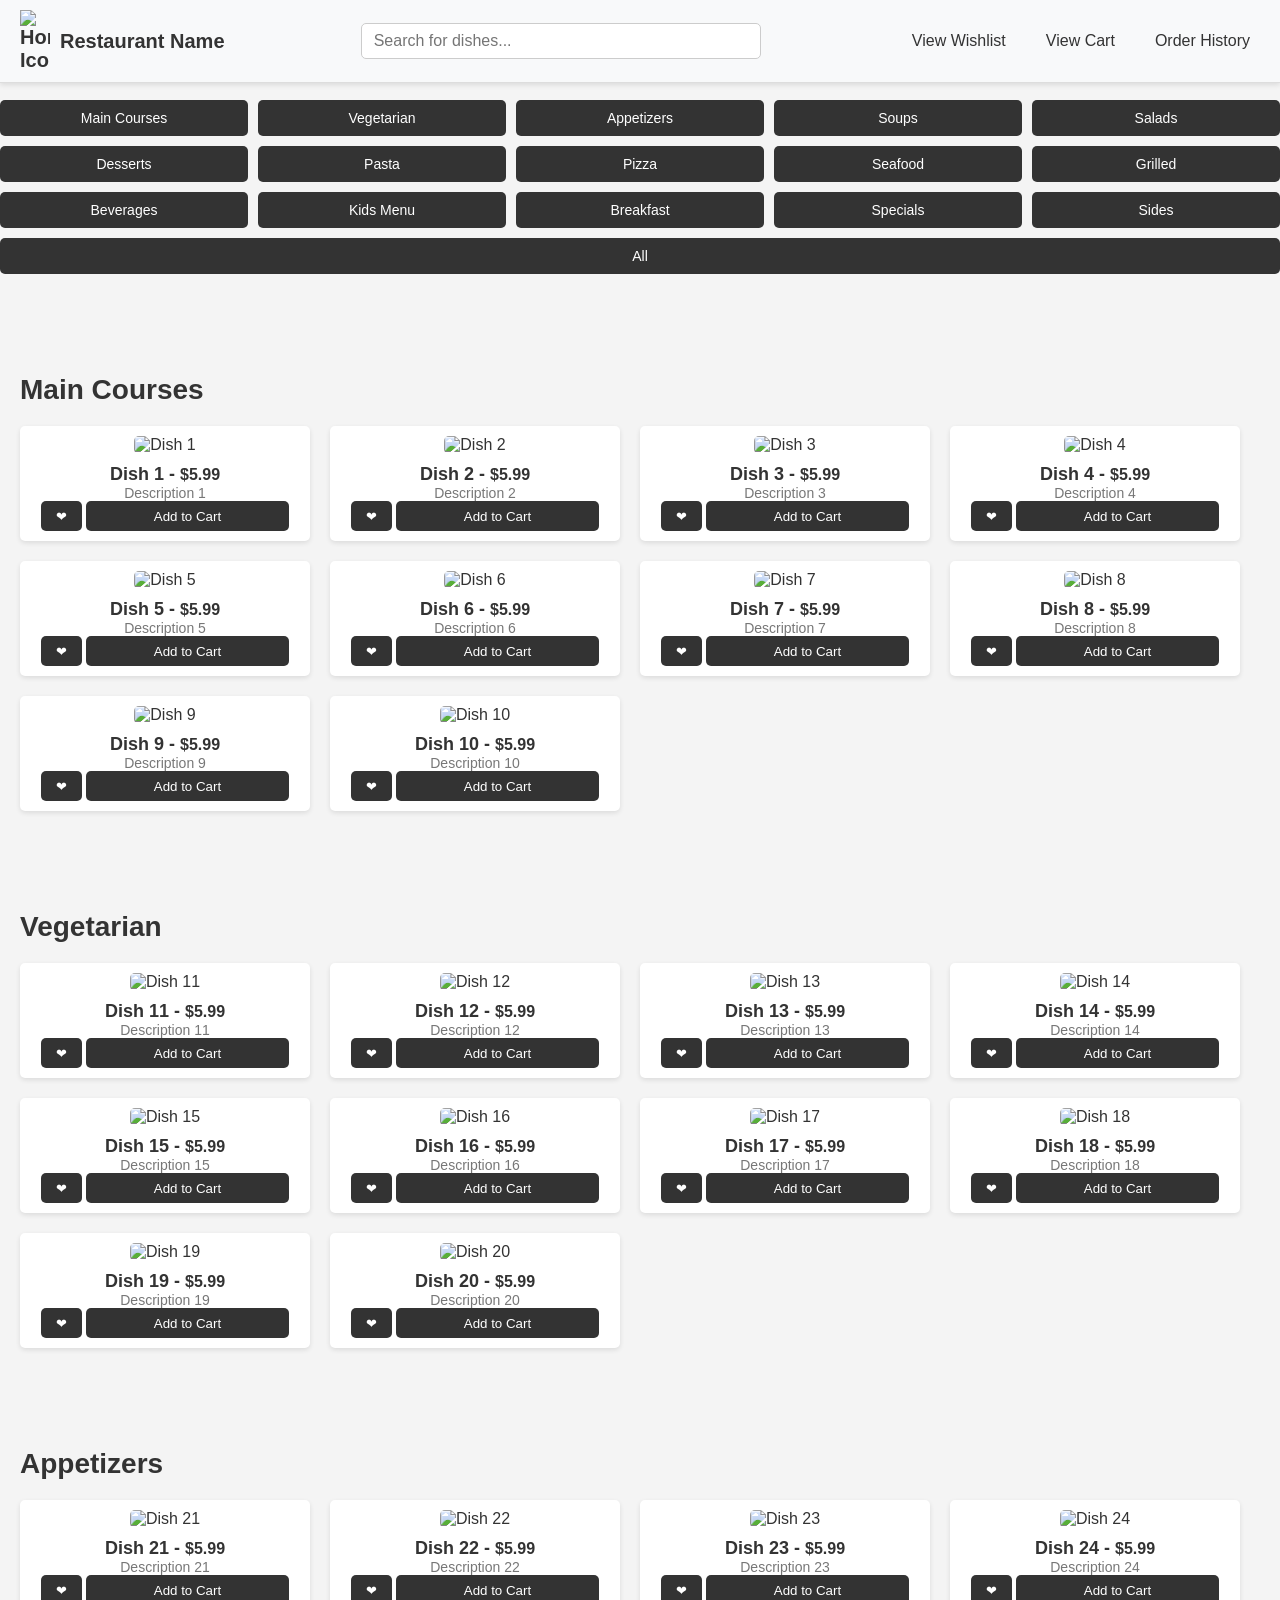
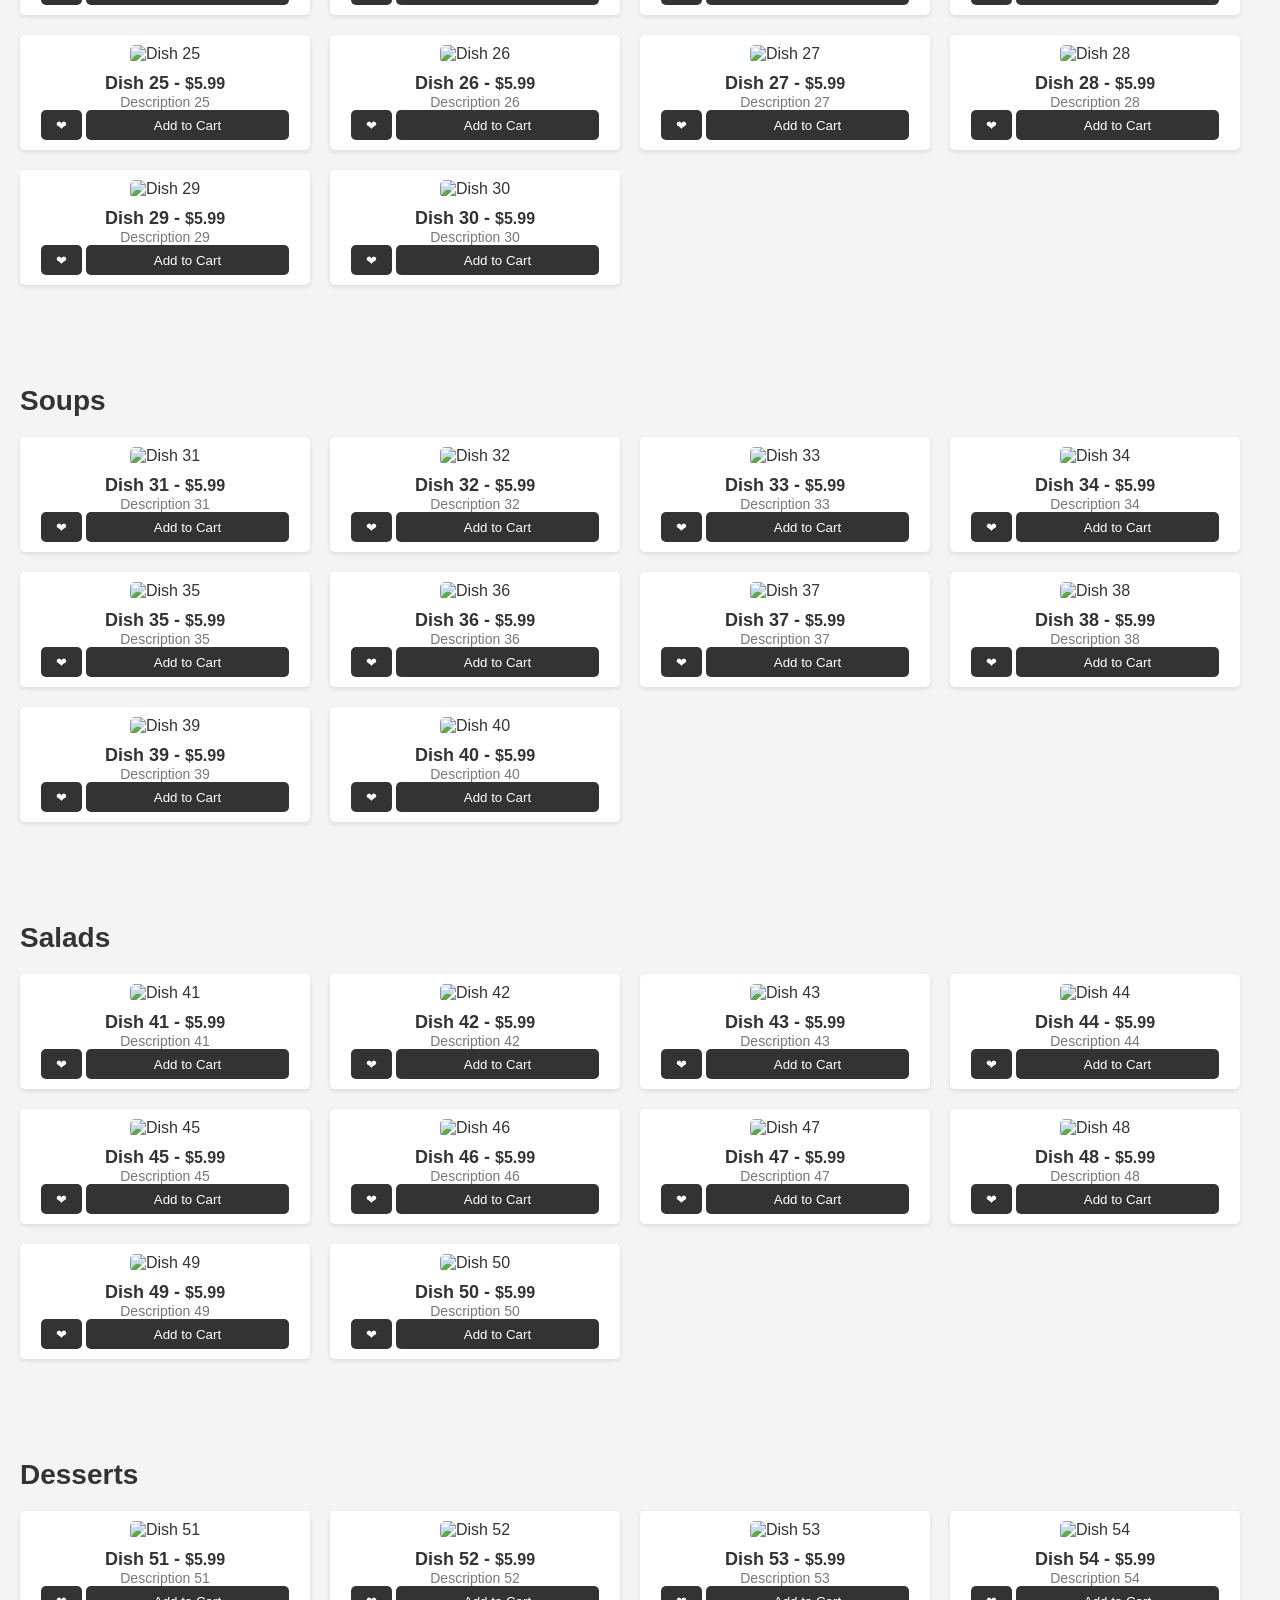
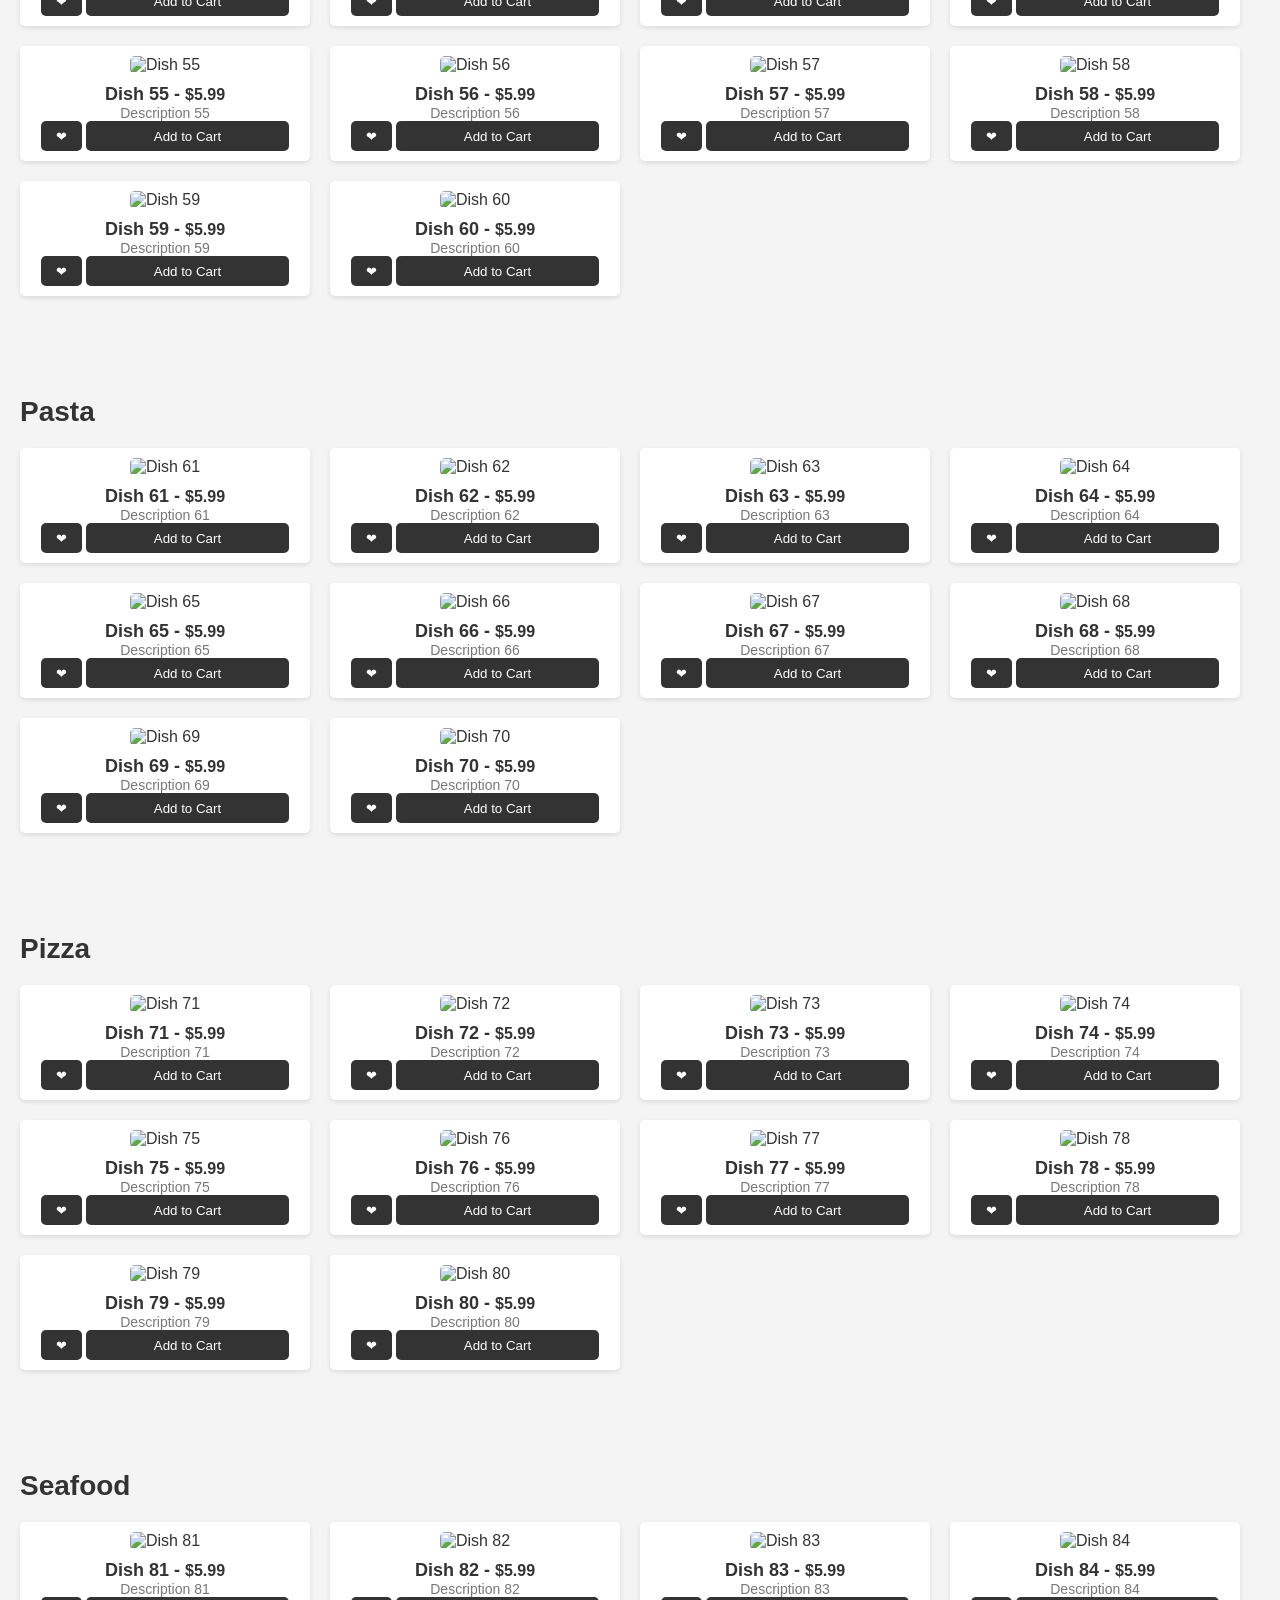
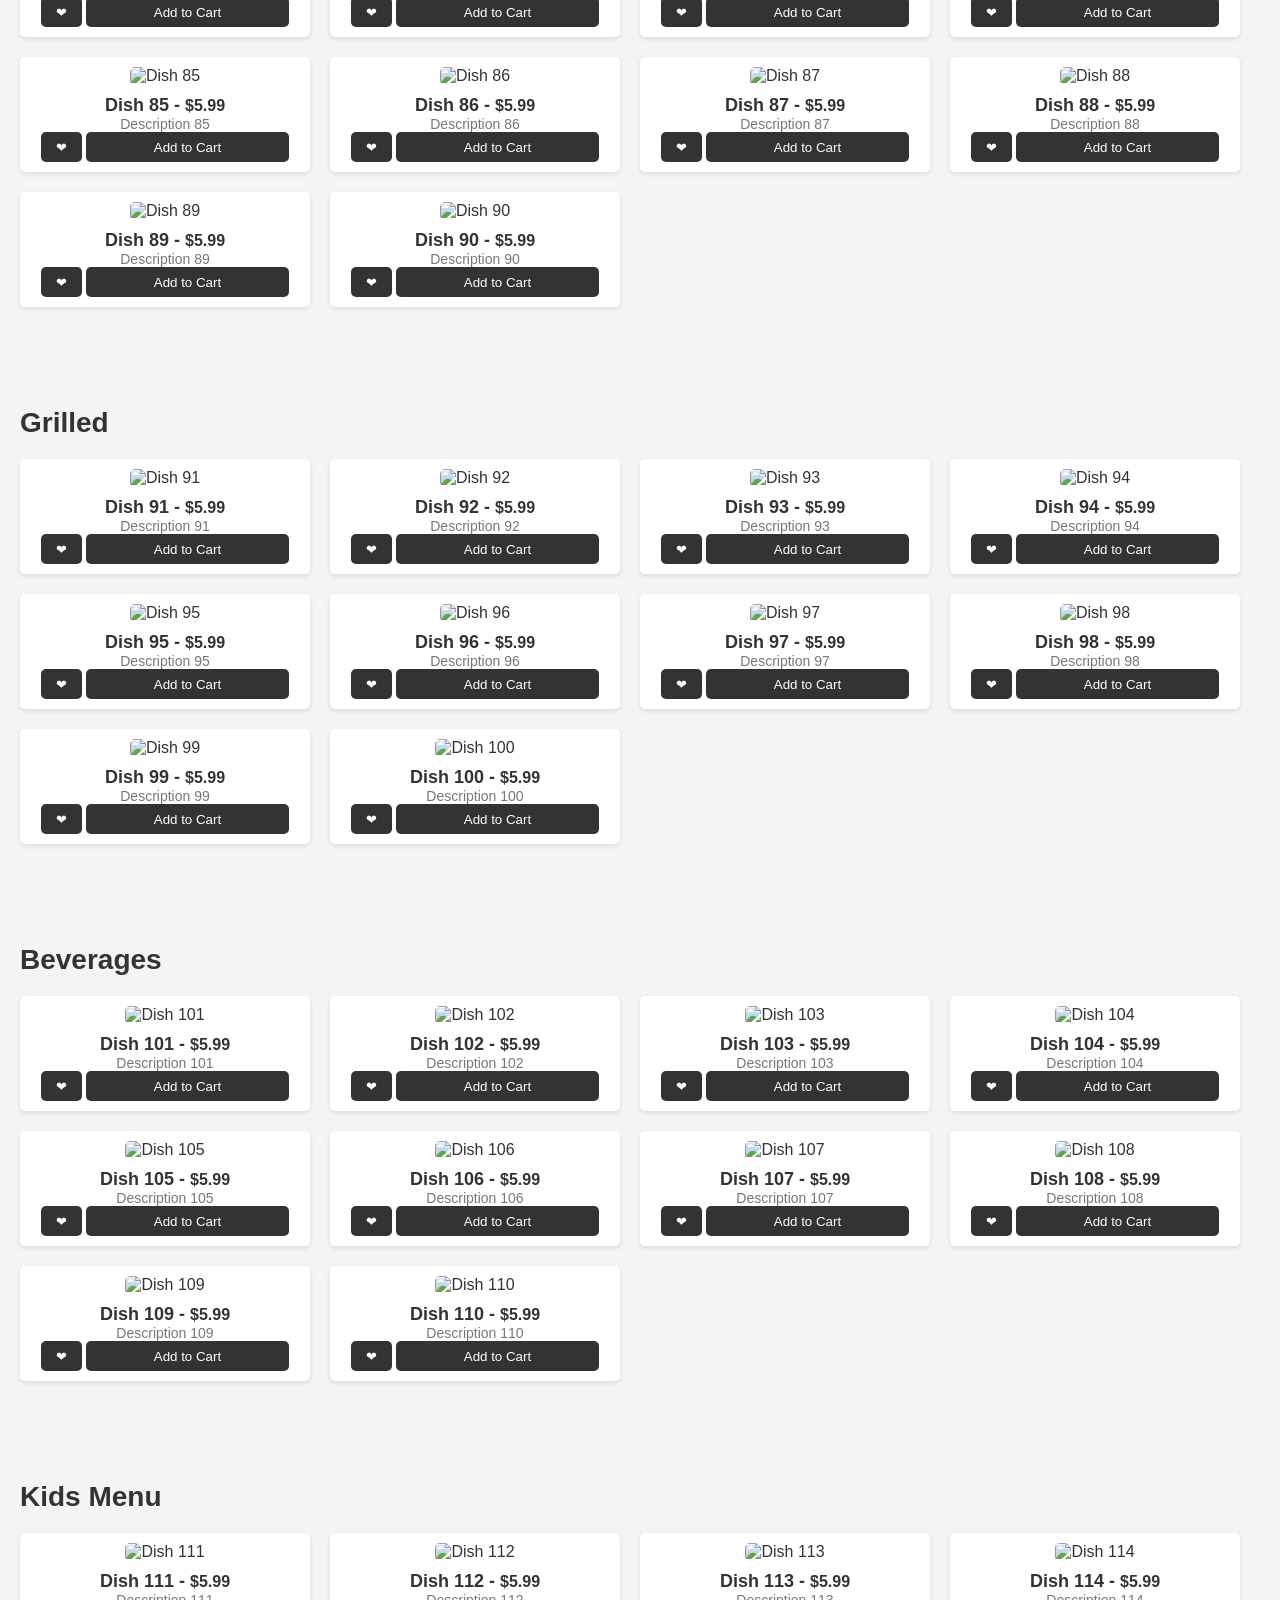
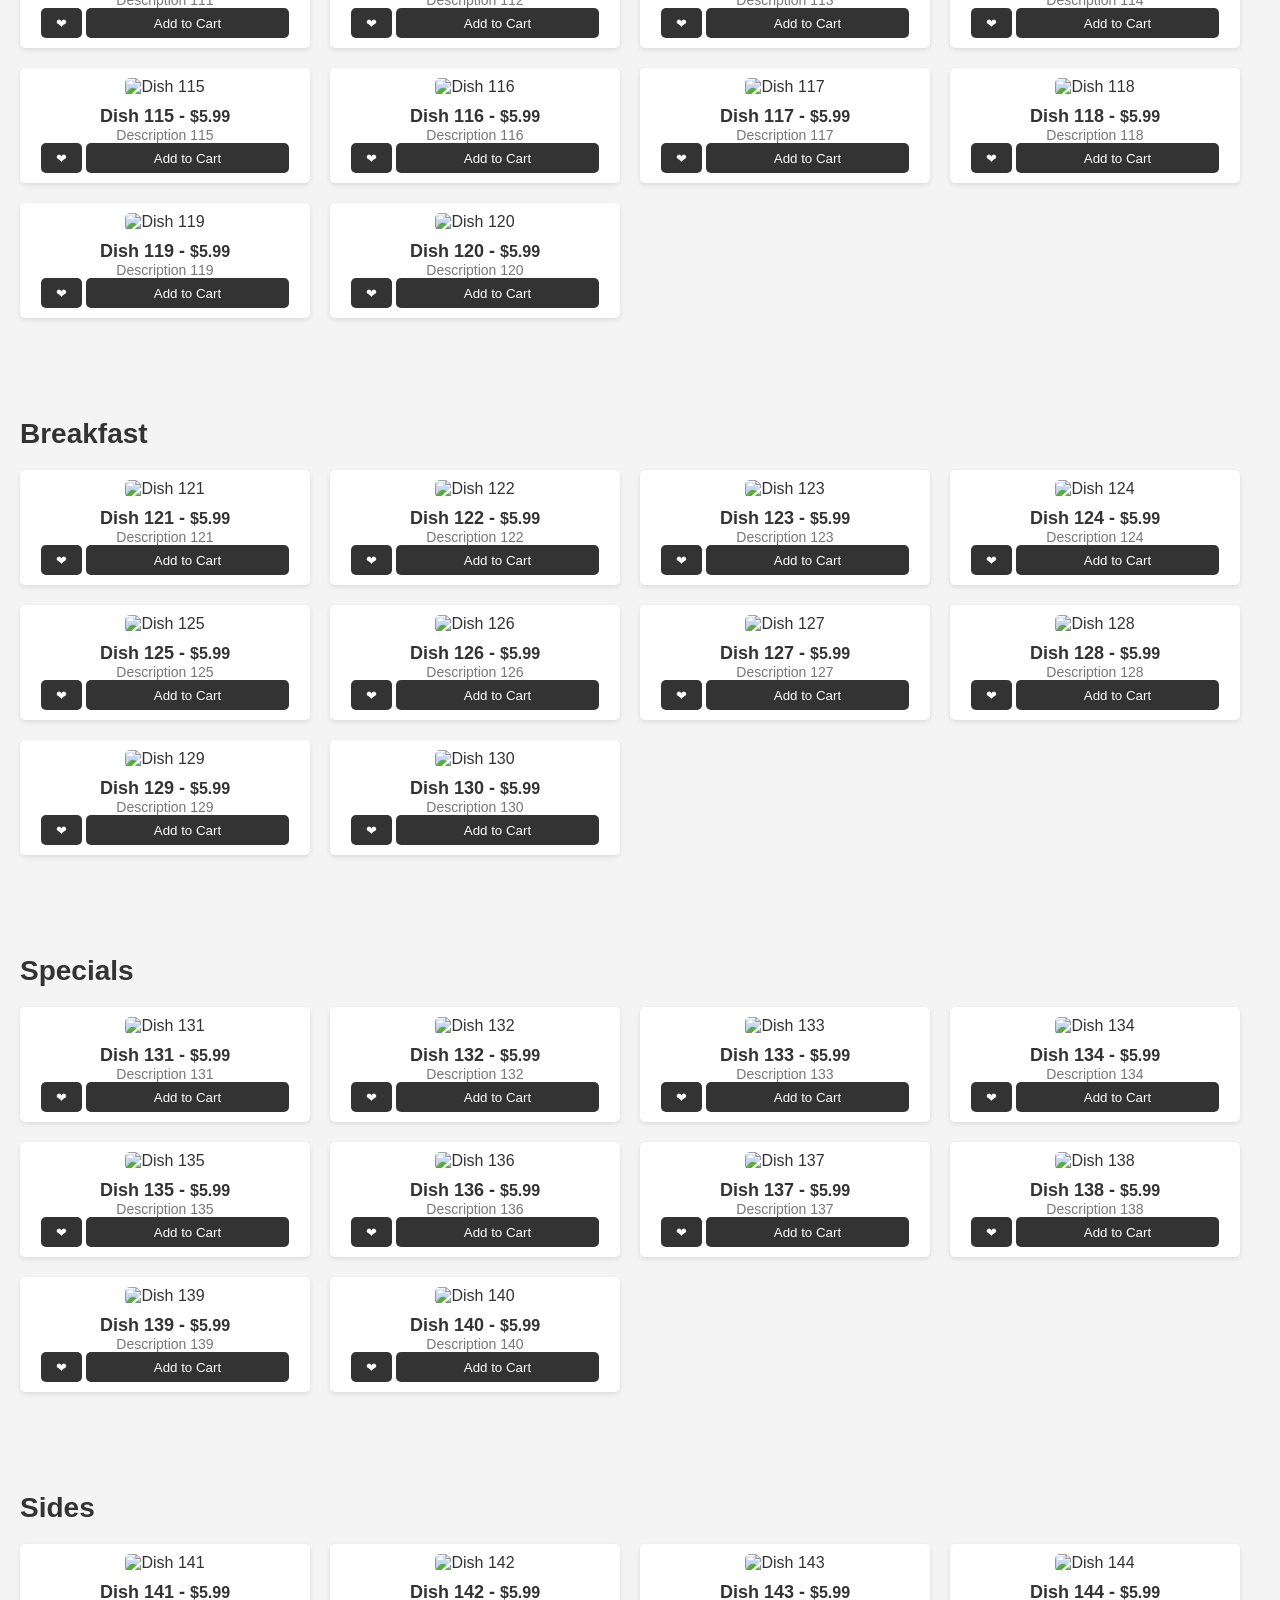
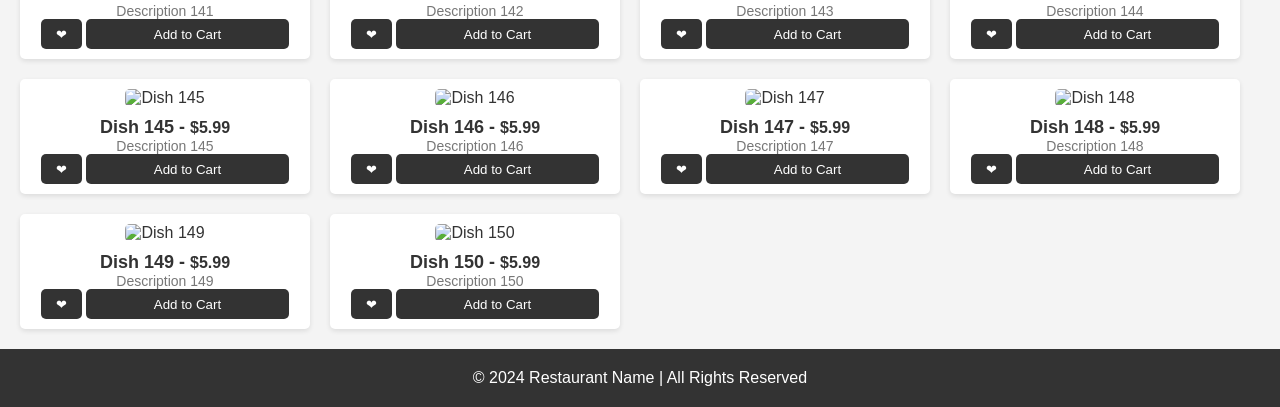
==== commit 59f280bb: "index.html" ====
--- a/index.html
+++ b/index.html
@@ -9,118 +9,128 @@
 </head>
 <body>
 
-  <!-- Header Section -->
-  <header>
-    <div class="header-container">
-      <div class="logo">
-        <a href="#" id="homeIcon">
-          <img src="https://via.placeholder.com/30" alt="Home Icon" class="home-icon"> Restaurant Name
-        </a>
-      </div>
-      <div class="search-container">
-        <input type="text" id="searchBar" placeholder="Search for dishes...">
-      </div>
-      <div class="action-icons">
-        <button type="button" id="viewWishlist"><i class="fas fa-heart"></i> View Wishlist</button>
-        <button type="button" id="viewCart"><i class="fas fa-shopping-cart"></i> View Cart</button>
-      </div>
+<!-- Header Section -->
+<header>
+  <div class="header-container">
+    <div class="logo">
+      <a href="#" id="homeIcon">
+        <img src="https://via.placeholder.com/30" alt="Home Icon" class="home-icon"> Restaurant Name
+      </a>
     </div>
-  </header>
-
-  <!-- Filter Section -->
-  <section class="filters">
-    <button type="button" class="filter-btn" data-filter="maincourses">Main Courses</button>
-    <button type="button" class="filter-btn" data-filter="vegetarian">Vegetarian</button>
-    <button type="button" class="filter-btn" data-filter="appetizers">Appetizers</button>
-    <button type="button" class="filter-btn" data-filter="soups">Soups</button>
-    <button type="button" class="filter-btn" data-filter="salads">Salads</button>
-    <button type="button" class="filter-btn" data-filter="desserts">Desserts</button>
-    <button type="button" class="filter-btn" data-filter="pasta">Pasta</button>
-    <button type="button" class="filter-btn" data-filter="pizza">Pizza</button>
-    <button type="button" class="filter-btn" data-filter="seafood">Seafood</button>
-    <button type="button" class="filter-btn" data-filter="grilled">Grilled</button>
-    <button type="button" class="filter-btn" data-filter="beverages">Beverages</button>
-    <button type="button" class="filter-btn" data-filter="kidsmenu">Kids Menu</button>
-    <button type="button" class="filter-btn" data-filter="breakfast">Breakfast</button>
-    <button type="button" class="filter-btn" data-filter="specials">Specials</button>
-    <button type="button" class="filter-btn" data-filter="sides">Sides</button>
-    <button type="button" class="filter-btn" data-filter="all">All</button>
-  </section>
-
-  <main>
-    <!-- Menu Section -->
-    <div id="menu">
-      <script>
-        const categories = [
-          "Main Courses", "Vegetarian", "Appetizers", "Soups", "Salads",
-          "Desserts", "Pasta", "Pizza", "Seafood", "Grilled",
-          "Beverages", "Kids Menu", "Breakfast", "Specials", "Sides"
-        ];
-        const categoryDescriptions = Array.from({ length: 150 }, (_, i) => `Description ${i + 1}`);
-        const imageUrls = Array.from({ length: 150 }, () => "https://via.placeholder.com/150");
-        const pricesList = Array.from({ length: 150 }, () => 5.99);
-        const dishNames = Array.from({ length: 150 }, (_, i) => `Dish ${i + 1}`);
-        const filter = [
-          "maincourses", "vegetarian", "appetizers", "soups", "salads",
-          "desserts", "pasta", "pizza", "seafood", "grilled",
-          "beverages", "kidsmenu", "breakfast", "specials", "sides"
-        ];
-        const dishesPerCategory = [10, 10, 10, 10, 10, 10, 10, 10, 10, 10, 10, 10, 10, 10, 10];
-
-        const dishes = categories.map((category, i) => {
-          return `
-            <section class="menu-category" id="category-${i + 1}">
-              <h2>${category}</h2>
-              <div class="menu-items">
-                ${Array.from({ length: dishesPerCategory[i] }, (_, dishIndex) => {
-                  const imageUrl = imageUrls[i * 10 + dishIndex];
-                  const price = pricesList[i * 10 + dishIndex];
-                  const dishName = dishNames[i * 10 + dishIndex];
-                  const categoryDescription = categoryDescriptions[i * 10 + dishIndex];
-
-                  return `
-                    <div class="menu-item" data-type="${filter[i]}" data-id="${i}-${dishIndex}">
-                      <img src="${imageUrl}" alt="${dishName}">
-                      <div class="item-description">
-                        <h3>${dishName} - <span class="price">$${price.toFixed(2)}</span></h3>
-                        <p>${categoryDescription}</p>
-                        <button type="button" class="add-to-wishlist"><i class="fas fa-heart"></i> &#10084;</button>
-                        <button type="button" class="add-to-cart">Add to Cart</button>
-                      </div>
-                    </div>`;
-                }).join('')}
-              </div>
-            </section>`;
-        });
-
-        document.getElementById('menu').innerHTML = dishes.join('');
-      </script>
+    <div class="search-container">
+      <input type="text" id="searchBar" placeholder="Search for dishes...">
     </div>
-  </main>
-
-  <!-- Wishlist Modal -->
-  <div id="wishlist-modal" class="modal">
-    <div class="modal-content">
-      <span class="close-btn" id="closeWishlist">×</span>
-      <h2>Wishlist</h2>
-      <ul id="wishlist-items"></ul>
+    <div class="action-icons">
+      <button type="button" id="viewWishlist"><i class="fas fa-heart"></i> View Wishlist</button>
+      <button type="button" id="viewCart"><i class="fas fa-shopping-cart"></i> View Cart</button>
+      <button type="button" id="viewOrderHistory"><i class="fas fa-history"></i> Order History</button>
     </div>
   </div>
+</header>
 
-  <!-- Cart Modal -->
-  <div id="cart-modal" class="modal">
-    <div class="modal-content">
-      <span class="close-btn" id="closeCart">×</span>
-      <h2>Cart</h2>
-      <ul id="cart-items"></ul>
-    </div>
+<!-- Filter Section -->
+<section class="filters">
+  <button type="button" class="filter-btn" data-filter="maincourses">Main Courses</button>
+  <button type="button" class="filter-btn" data-filter="vegetarian">Vegetarian</button>
+  <button type="button" class="filter-btn" data-filter="appetizers">Appetizers</button>
+  <button type="button" class="filter-btn" data-filter="soups">Soups</button>
+  <button type="button" class="filter-btn" data-filter="salads">Salads</button>
+  <button type="button" class="filter-btn" data-filter="desserts">Desserts</button>
+  <button type="button" class="filter-btn" data-filter="pasta">Pasta</button>
+  <button type="button" class="filter-btn" data-filter="pizza">Pizza</button>
+  <button type="button" class="filter-btn" data-filter="seafood">Seafood</button>
+  <button type="button" class="filter-btn" data-filter="grilled">Grilled</button>
+  <button type="button" class="filter-btn" data-filter="beverages">Beverages</button>
+  <button type="button" class="filter-btn" data-filter="kidsmenu">Kids Menu</button>
+  <button type="button" class="filter-btn" data-filter="breakfast">Breakfast</button>
+  <button type="button" class="filter-btn" data-filter="specials">Specials</button>
+  <button type="button" class="filter-btn" data-filter="sides">Sides</button>
+  <button type="button" class="filter-btn" data-filter="all">All</button>
+</section>
+
+<main>
+  <!-- Menu Section -->
+  <div id="menu">
+    <script>
+      const categories = [
+        "Main Courses", "Vegetarian", "Appetizers", "Soups", "Salads",
+        "Desserts", "Pasta", "Pizza", "Seafood", "Grilled",
+        "Beverages", "Kids Menu", "Breakfast", "Specials", "Sides"
+      ];
+      const categoryDescriptions = Array.from({ length: 150 }, (_, i) => `Description ${i + 1}`);
+      const imageUrls = Array.from({ length: 150 }, () => "https://via.placeholder.com/150");
+      const pricesList = Array.from({ length: 150 }, () => 5.99);
+      const dishNames = Array.from({ length: 150 }, (_, i) => `Dish ${i + 1}`);
+      const filter = [
+        "maincourses", "vegetarian", "appetizers", "soups", "salads",
+        "desserts", "pasta", "pizza", "seafood", "grilled",
+        "beverages", "kidsmenu", "breakfast", "specials", "sides"
+      ];
+      const dishesPerCategory = [10, 10, 10, 10, 10, 10, 10, 10, 10, 10, 10, 10, 10, 10, 10];
+
+      const dishes = categories.map((category, i) => {
+        return `
+          <section class="menu-category" id="category-${i + 1}">
+            <h2>${category}</h2>
+            <div class="menu-items">
+              ${Array.from({ length: dishesPerCategory[i] }, (_, dishIndex) => {
+                const imageUrl = imageUrls[i * 10 + dishIndex];
+                const price = pricesList[i * 10 + dishIndex];
+                const dishName = dishNames[i * 10 + dishIndex];
+                const categoryDescription = categoryDescriptions[i * 10 + dishIndex];
+
+                return `
+                  <div class="menu-item" data-type="${filter[i]}" data-id="${i}-${dishIndex}">
+                    <img src="${imageUrl}" alt="${dishName}">
+                    <div class="item-description">
+                      <h3>${dishName} - <span class="price">$${price.toFixed(2)}</span></h3>
+                      <p>${categoryDescription}</p>
+                      <button type="button" class="add-to-wishlist"><i class="fas fa-heart"></i> &#10084;</button>
+                      <button type="button" class="add-to-cart">Add to Cart</button>
+                    </div>
+                  </div>`;
+              }).join('')}
+            </div>
+          </section>`;
+      });
+
+      document.getElementById('menu').innerHTML = dishes.join('');
+    </script>
   </div>
+</main>
 
-  <!-- Footer Section -->
-  <footer>
-    <p>© 2024 Restaurant Name | All Rights Reserved</p>
-  </footer>
+<!-- Wishlist Modal -->
+<div id="wishlist-modal" class="modal">
+  <div class="modal-content">
+    <span class="close-btn" id="closeWishlist">×</span>
+    <h2>Wishlist</h2>
+    <ul id="wishlist-items"></ul>
+  </div>
+</div>
 
-  <script src="script.js"></script>
+<!-- Cart Modal -->
+<div id="cart-modal" class="modal">
+  <div class="modal-content">
+    <span class="close-btn" id="closeCart">×</span>
+    <h2>Cart</h2>
+    <ul id="cart-items"></ul>
+  </div>
+</div>
+
+<!-- Order History Modal -->
+<div id="order-history-modal" class="modal">
+  <div class="modal-content">
+    <span class="close-btn" id="closeOrderHistory">×</span>
+    <h2>Order History</h2>
+    <ul id="order-history-items"></ul>
+  </div>
+</div>
+
+<!-- Footer Section -->
+<footer>
+  <p>© 2024 Restaurant Name | All Rights Reserved</p>
+</footer>
+
+<script src="script.js"></script>
 </body>
 </html>
--- a/styles.css
+++ b/styles.css
@@ -120,7 +120,9 @@
 
 .filters {
   display: flex;
-  justify-content: center;
+  flex-wrap: wrap; /* Enable wrapping to multiple rows */
+  justify-content: center; /* Center-align the buttons */
+  gap: 10px; /* Add spacing between buttons */
   margin: 20px 0;
 }
 
@@ -128,48 +130,35 @@
   background-color: #333;
   color: white;
   border: none;
-  padding: 10px 20px;
-  margin: 0 10px;
-  cursor: pointer;
-  border-radius: 5px;
+  padding: 10px 20px; /* Adjust padding for consistent button size */
+  cursor: pointer;
+  border-radius: 5px;
+  font-size: 14px;
+  flex: 1 1 calc(20% - 10px); /* Ensure buttons adjust to fit evenly */
+  text-align: center;
+  transition: background-color 0.3s ease; /* Smooth hover effect */
 }
 
 .filter-btn:hover {
   background-color: #555;
 }
 
-@media (max-width: 710px) {
+/* Responsive Design */
+@media (max-width: 800px) {
   .filter-btn {
-    margin: 50px 15px;
-    padding: 7px 12px;
-  }
-}
-
-@media (max-width: 650px) {
+    flex: 1 1 calc(33.33% - 10px); /* 3 buttons per row */
+  }
+}
+
+@media (max-width: 600px) {
   .filter-btn {
-    margin: 50px 13px;
-    padding: 7px 12px;
-  }
-}
-
-@media (max-width: 630px) {
+    flex: 1 1 calc(50% - 10px); /* 2 buttons per row */
+  }
+}
+
+@media (max-width: 400px) {
   .filter-btn {
-    margin: 50px 11px;
-    padding: 4px 6px;
-  }
-}
-
-@media (max-width: 610px) {
-  .filter-btn {
-    margin: 50px 10px;
-    padding: 4px 6px;
-  }
-}
-
-@media (max-width: 550px) {
-  .filter-btn {
-    margin: 50px 5px;
-    padding: 4px 6px;
+    flex: 1 1 100%; /* 1 button per row on very small screens */
   }
 }
 
